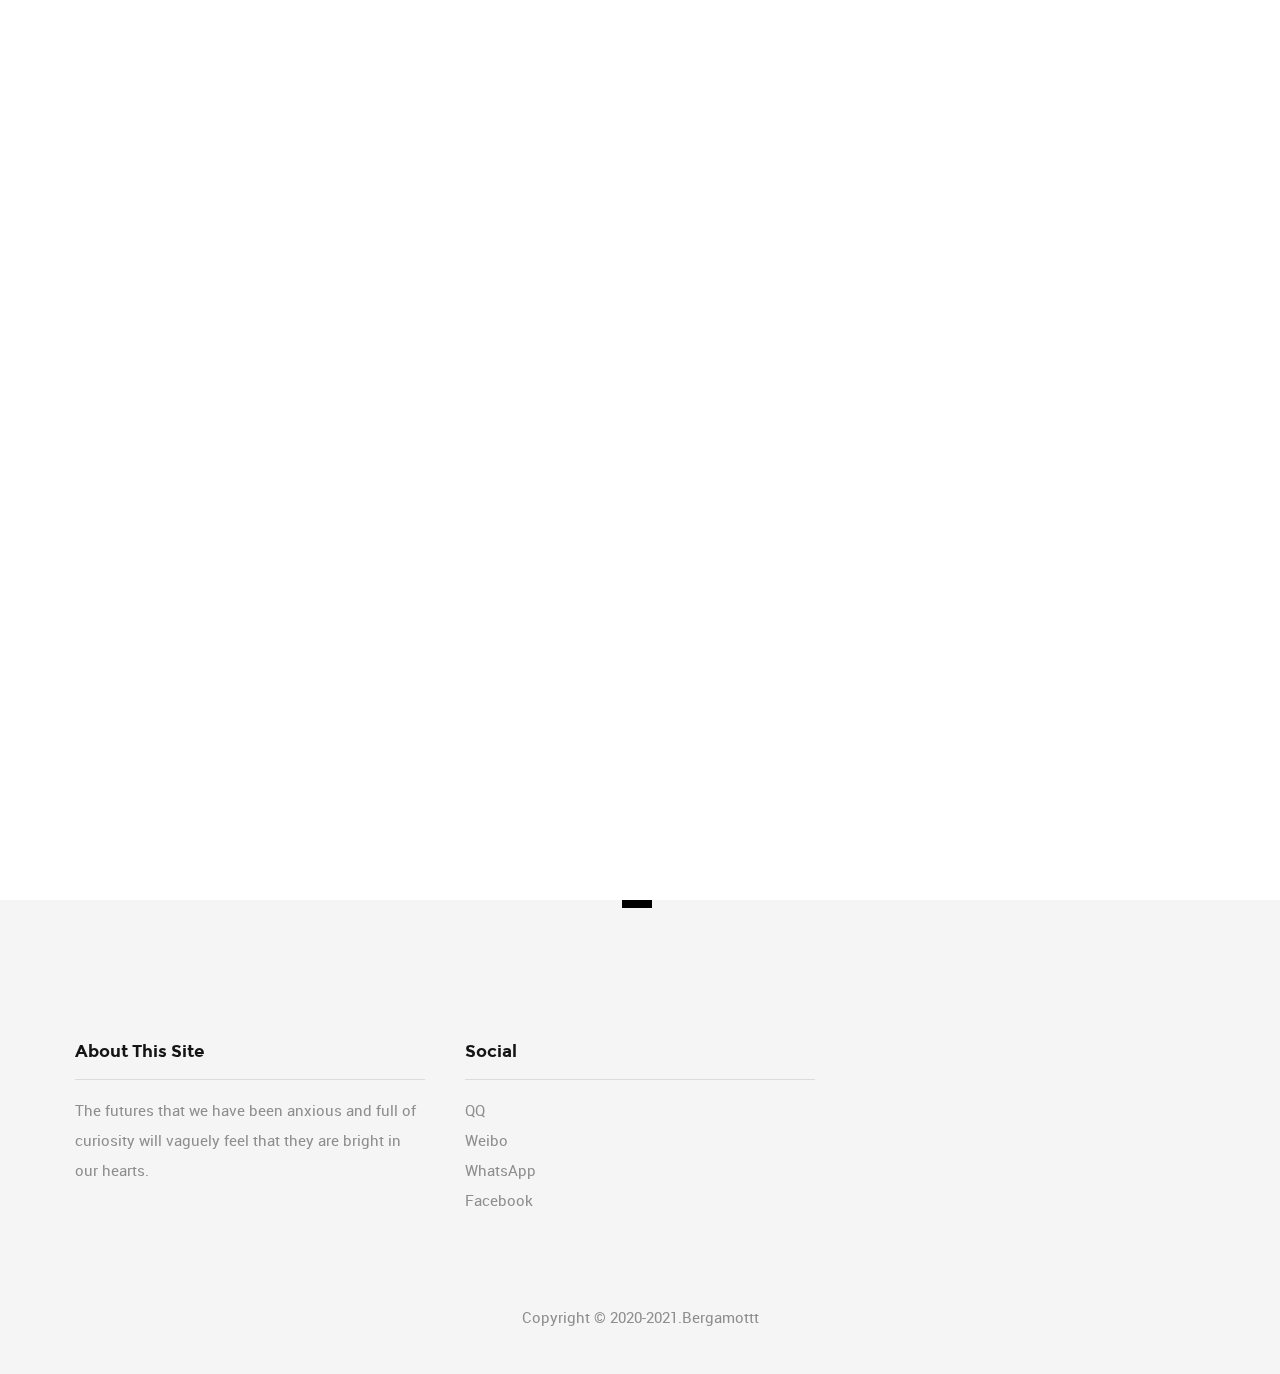
==== index.html @ 0296a01f "123" ====
﻿<!DOCTYPE html>
<!--[if IE 8 ]><html class="no-js oldie ie8" lang="zh"> <![endif]-->
<!--[if IE 9 ]><html class="no-js oldie ie9" lang="zh"> <![endif]-->
<!--[if (gte IE 9)|!(IE)]><!-->
<html class="no-js" lang="zh">
<!--<![endif]-->

<head>

    <!--- basic page needs
    ================================================== -->
    <meta charset="utf-8">
    <title>我们的世界</title>
    <meta name="description" content="">
    <meta name="author" content="">

    <!-- mobile specific metas
    ================================================== -->
    <meta name="viewport" content="width=device-width, initial-scale=1, maximum-scale=1">

    <!-- CSS
    ================================================== -->
    <link rel="stylesheet" href="css/base.css">
    <link rel="stylesheet" href="css/vendor.css">
    <link rel="stylesheet" href="css/main.css">


    <!-- script
    ================================================== -->
    <script src="js/modernizr.js"></script>
    <script src="js/pace.min.js"></script>

    <!-- favicons
     ================================================== -->
    <link rel="shortcut icon" href="favicon.ico" type="image/x-icon">
    <link rel="icon" href="favicon.ico" type="image/x-icon">

</head>

<body id="top">
    <div style="cursor:url('images/mouse.png'),auto;">

        <!-- header
    ================================================== -->
        <header class="short-header">

            <div class="gradient-block"></div>

            <div class="row header-content">

                <div class="logo">
                    <a href="index.html">Author</a>
                </div>

                <nav id="main-nav-wrap">
                    <ul class="main-navigation sf-menu">
                        <li class="current"><a href="index.html" title="">Our Wrold</a></li>
                        <li class="has-children">
                            <a href="#" title="">One</a>
                            <ul class="sub-menu">
                                <li><a href="list.html">To do list</a></li>
                                <li><a href="telepathy.html">Tacit moment</a></li>
                                <li><a href="minefield.html">Minefield</a></li>
                            </ul>
                        </li>
                        <li class="has-children">
                            <a href="#" title="">Two</a>
                            <ul class="sub-menu">
                                <li><a href="about.html">About</a></li>
                            </ul>
                        </li>
                        <li><a>I WILL BE WITH U</a></li>
                    </ul>
                </nav>
                <!-- end main-nav-wrap -->

                <div class="search-wrap">

                    <form role="search" method="get" class="search-form" action="#">
                        <label>
                            <span class="hide-content">Search for:</span>
                            <input type="search" class="search-field" placeholder="我还用不来。。。" value="" name="s"
                                title="Search for:" autocomplete="off">
                        </label>
                        <input type="submit" class="search-submit" value="Search">
                    </form>
                    <a href="#" id="close-search" class="close-btn">Close</a>

                </div>
                <!-- end search wrap -->

                <div class="triggers">
                    <a class="search-trigger" href="#"><i class="fa fa-search"></i></a>
                    <a class="menu-toggle" href="#"><span>Menu</span></a>
                </div>
                <!-- end triggers -->

            </div>

        </header>
        <!-- end header -->
        <!-- masonry
    ================================================== -->
        <section id="bricks">

            <div class="row masonry">

                <!-- brick-wrapper -->
                <div class="bricks-wrapper">

                    <div class="grid-sizer"></div>

                    <div class="brick entry featured-grid animate-this">
                        <div class="entry-content">
                            <div id="featured-post-slider" class="flexslider">
                                <ul class="slides">
                                    <li>
                                        <div class="featured-post-slide">

                                            <div class="post-background" style="background-image:url('images/thumbs/featured/featured-12.jpg');;">
                                            </div>

                                            <div class="overlay"></div>

                                            <div class="post-content">
                                                <ul class="entry-meta">
                                                    <li>January 1, 2020</li>
                                                    <li><a href="#" class="author">Bergamottt</a></li>
                                                </ul>

                                                <h1 class="slide-title"><a title="">皮卡皮卡</a></h1>
                                            </div>

                                        </div>
                                    </li>
                                    <!-- end slide -->
                                </ul>
                                <!-- end slides -->
                            </div>
                            <!-- end featured-post-slider -->
                        </div>
                        <!-- end entry content -->
                    </div>
                    <!-- article
    ================================================== -->
                    <!-- 2021.1.1-->
                    <article class="brick entry format-standard animate-this">
                        <div class="entry-thumb">
                            <a href="000_first_10_pages/DLOG-1.html" class="thumb-link">
                                <img src="images/thumbs/dlog1s.jpg" alt="不可描述">
                            </a>
                        </div>

                        <div class="entry-text">
                            <div class="entry-header">
                                <div class="entry-meta">
                                    <span class="cat-links">
                                        <a>Bergamottt</a>
                                    </span>
                                </div>

                                <h1 class="entry-title">
                                    <a href="000_first_10_pages/DLOG-1.html">新年快乐</a>
                                </h1>
                            </div>
                            <div class="entry-excerpt">
                                得之我幸，失之我命！
                            </div>
                        </div>
                    </article>
                    <!-- end article -->

                </div>
                <!-- end brick-wrapper -->

            </div>
            <!-- end row -->

            <div class="row">

                <nav class="pagination">
                   <!-- <span class="page-numbers prev inactive">Prev</span>-->
                    <span class="page-numbers current">1</span>
                    <!-- <a href="000_thirtd_10_pages/page2-3.html" class="page-numbers">2</a>
                    <a href="000_thirtd_10_pages/page3-3.html" class="page-numbers">3</a>
                    <a href="000_thirtd_10_pages/page4-3.html" class="page-numbers">4</a>
                    <a href="000_thirtd_10_pages/page5-3.html" class="page-numbers">5</a>
                    <a href="000_thirtd_10_pages/page6-3.html" class="page-numbers">6</a>
                    <a href="page4-2.html" class="page-numbers">4</a>
                    <a href="page5-2.html" class="page-numbers">5</a>
                    <a href="page6-2.html" class="page-numbers">6</a>
                    <a href="page7-2.html" class="page-numbers">7</a>
                    <a href="page8-2.html" class="page-numbers">8</a>
                    <a href="page9-2.html" class="page-numbers">9</a>
                    <a href="page10-2.html" class="page-numbers">10</a>
                    <a class="page-numbers next inactive">Next</a>-->




                </nav>

            </div>

        </section>
        <!-- end bricks -->
        <!-- footer
    ================================================== -->
        <footer>

            <div class="footer-main">

                <div class="row">

                    <div class="col-four tab-1-2 mob-full footer-info">

                        <h4>About This Site</h4>

                        <p>
                            The futures that we have been anxious and full of curiosity will vaguely feel that they are bright in our hearts.
                        </p>

                    </div>
                    <!-- end footer-info -->


                    <div class="col-four tab-1-2 mob-full social-links">

                        <h4>Social</h4>

                        <ul>
                            <li><a href="http://wpa.qq.com/msgrd?v=3&uin=531389280&site=qq&menu=yes">QQ</a></li>
                            <li><a href="#">Weibo</a></li>
                            <li><a href="#">WhatsApp</a></li>
                            <li><a href="#">Facebook</a></li>
                        </ul>

                    </div>
                    <!-- end social links -->


                </div>
                <!-- end row -->

            </div>
            <!-- end footer-main -->

            <div class="footer-bottom">
                <div class="row">

                    <div class="col-twelve">
                        <div class="copyright">
                            <span>Copyright &copy; 2020-2021.Bergamottt</span>
                        </div>

                        <div id="go-top">
                            <a class="smoothscroll" title="Back to Top" href="#top"><i
                                    class="icon icon-arrow-up"></i></a>
                        </div>
                    </div>

                </div>
            </div>
            <!-- end footer-bottom -->

        </footer>

        <div id="preloader">
            <div id="loader"></div>
        </div>

        <!-- Java Script
    ================================================== -->
        <script src="js/jquery-2.1.3.min.js"></script>
        <script src="js/plugins.js"></script>
        <script src="js/jquery.appear.js"></script>
        <script src="js/main.js"></script>
        <script src="js/w.js" color="22,22,22" opacity="0.5" zindex="-2" count="80"></script>
    </div>
</body>

</html>
---- css/base.css ----
/* =================================================================== 
 *
 *  Abstract v1.0 Base Stylesheet
 *  09-06-2016
 *  ------------------------------------------------------------------
 *  TOC:
 *  01. reset
 *  02. basic/base setup styles
 *  03. grid
 *  04. block grids
 *  05. MISC
 *
 * =================================================================== */


/* ===================================================================
 *  01. reset - normalize.css v3.0.2 | MIT License | git.io/normalize
 *
 * ------------------------------------------------------------------- */
html {
	font-family: sans-serif;
	-ms-text-size-adjust: 100%;
	-webkit-text-size-adjust: 100%;
}

body {
	margin: 0;
}

article,
aside,
details,
figcaption,
figure,
footer,
header,
hgroup,
main,
menu,
nav,
section,
summary {
	display: block;
}

audio,
canvas,
progress,
video {
	display: inline-block;
	vertical-align: baseline;
}

audio:not([controls]) {
	display: none;
	height: 0;
}

[hidden],
template {
	display: none;
}

a {
	background: transparent;
}

a:active,
a:hover {
	outline: 0;
}

abbr[title] {
	border-bottom: 1px dotted;
}

b,
strong {
	font-weight: bold;
}

dfn {
	font-style: italic;
}

h1 {
	font-size: 2em;
	margin: 0.67em 0;
}

mark {
	background: #ff0;
	color: #000;
}

small {
	font-size: 80%;
}

sub,
sup {
	font-size: 75%;
	line-height: 0;
	position: relative;
	vertical-align: baseline;
}

sup {
	top: -0.5em;
}

sub {
	bottom: -0.25em;
}

img {
	border: 0;
}

svg:not(:root) {
	overflow: hidden;
}

figure {
	margin: 1em 40px;
}

hr {
	-moz-box-sizing: content-box;
	box-sizing: content-box;
	height: 0;
}

pre {
	overflow: auto;
}

code,
kbd,
pre,
samp {
	font-family: monospace, monospace;
	font-size: 1em;
}

button,
input,
optgroup,
select,
textarea {
	color: inherit;
	font: inherit;
	margin: 0;
}

button {
	overflow: visible;
}

button,
select {
	text-transform: none;
}

button,
html input[type="button"],
input[type="reset"],
input[type="submit"] {
	-webkit-appearance: button;
	cursor: pointer;
}

button[disabled],
html input[disabled] {
	cursor: default;
}

button::-moz-focus-inner,
input::-moz-focus-inner {
	border: 0;
	padding: 0;
}

input {
	line-height: normal;
}

input[type="checkbox"],
input[type="radio"] {
	box-sizing: border-box;
	padding: 0;
}

input[type="number"]::-webkit-inner-spin-button,
input[type="number"]::-webkit-outer-spin-button {
	height: auto;
}

input[type="search"] {
	-webkit-appearance: textfield;
	-moz-box-sizing: content-box;
	-webkit-box-sizing: content-box;
	box-sizing: content-box;
}

input[type="search"]::-webkit-search-cancel-button,
input[type="search"]::-webkit-search-decoration {
	-webkit-appearance: none;
}

fieldset {
	border: 1px solid #c0c0c0;
	margin: 0 2px;
	padding: 0.35em 0.625em 0.75em;
}

legend {
	border: 0;
	padding: 0;
}

textarea {
	overflow: auto;
}

optgroup {
	font-weight: bold;
}

table {
	border-collapse: collapse;
	border-spacing: 0;
}

td,
th {
	padding: 0;
}


/* ===================================================================
 *  02. basic/base setup styles - (_basic.scss)
 *
 * ------------------------------------------------------------------- */
html {
	font-size: 62.5%;
	box-sizing: border-box;
}

*,
*::before,
*::after {
	box-sizing: inherit;
}

body {
	font-weight: normal;
	line-height: 1;
	text-rendering: optimizeLegibility;
	word-wrap: break-word;
	-webkit-overflow-scrolling: touch;
	-webkit-text-size-adjust: none;
}

body,
input,
button {
	-moz-osx-font-smoothing: grayscale;
	-webkit-font-smoothing: antialiased;
}

/* ------------------------------------------------------------------- 
 * Media - (_basic.scss)
 * ------------------------------------------------------------------- */
img,
video {
	max-width: 100%;
	height: auto;
}

/* -------------------------------------------------------------------
 * Typography resets - (_basic.scss)
 * ------------------------------------------------------------------- */
div, dl, dt, dd, ul, ol, li, h1, h2, h3, h4, h5, h6, pre, form, p, blockquote, th, td {
	margin: 0;
	padding: 0;
}
h1, h2, h3, h4, h5, h6 {
	-webkit-font-variant-ligatures: common-ligatures;
	-moz-font-variant-ligatures: common-ligatures;
	font-variant-ligatures: common-ligatures;
	text-rendering: optimizeLegibility;
}
em, i {
	font-style: italic;
	line-height: inherit;
}
strong, b {
	font-weight: bold;
	line-height: inherit;
}
small {
	font-size: 60%;
	line-height: inherit;
}
ol, ul {
	list-style: none;
}
li {
	display: block;
}

/* -------------------------------------------------------------------
 * links - (_basic.scss)
 * ------------------------------------------------------------------- */
a {
	text-decoration: none;
	line-height: inherit;
}

a img {
	border: none;
}

/* -------------------------------------------------------------------
 * inputs - (_basic.scss)
 * ------------------------------------------------------------------- */
fieldset {
	margin: 0;
	padding: 0;
}

input[type="email"],
input[type="number"],
input[type="search"],
input[type="text"],
input[type="tel"],
input[type="url"],
input[type="password"],
textarea {
	-webkit-appearance: none;
	-moz-appearance: none;
	-ms-appearance: none;
	-o-appearance: none;
	appearance: none;
}

/* ===================================================================
 *  03. grid - (_grid.scss)
 *
 * ------------------------------------------------------------------- */
.row {
	width: 94%;
	max-width: 1170px;
	margin: 0 auto;
}

.row:before,
.row:after {
	content: "";
	display: table;
}

.row:after {
	clear: both;
}

.row .row {
	width: auto;
	max-width: none;
	margin-left: -20px;
	margin-right: -20px;
}

[class*="col-"],
.bgrid {
	float: left;
}

[class*="col-"] + [class*="col-"].end {
	float: right;
}

[class*="col-"] {
	padding: 0 20px;
}

.col-one {
	width: 8.33333%;
}

.col-two,
.col-1-6 {
	width: 16.66667%;
}

.col-three,
.col-1-4 {
	width: 25%;
}

.col-four,
.col-1-3 {
	width: 33.33333%;
}

.col-five {
	width: 41.66667%;
}

.col-six,
.col-1-2 {
	width: 50%;
}

.col-seven {
	width: 58.33333%;
}

.col-eight,
.col-2-3 {
	width: 66.66667%;
}

.col-nine,
.col-3-4 {
	width: 75%;
}

.col-ten,
.col-5-6 {
	width: 83.33333%;
}

.col-eleven {
	width: 91.66667%;
}

.col-twelve,
.col-full {
	width: 100%;
}

/* ---------------------------------------------------------------
 * small screens - (_grid.scss)
 * --------------------------------------------------------------- */
@media screen and (max-width:1024px) {
	.row .row {
		margin-left: -18px;
		margin-right: -18px;
	}

	[class*="col-"] {
		padding: 0 18px;
	}

}

/* --------------------------------------------------------------- 
 * tablets - (_grid.scss)
 * --------------------------------------------------------------- */
@media screen and (max-width:768px) {
	.row {
		width: auto;
		padding-left: 30px;
		padding-right: 30px;
	}

	.row .row {
		padding-left: 0;
		padding-right: 0;
		margin-left: -15px;
		margin-right: -15px;
	}

	[class*="col-"] {
		padding: 0 15px;
	}

	.tab-1-4 {
		width: 25%;
	}

	.tab-1-3 {
		width: 33.33333%;
	}

	.tab-1-2 {
		width: 50%;
	}

	.tab-2-3 {
		width: 66.66667%;
	}

	.tab-3-4 {
		width: 75%;
	}

	.tab-full {
		width: 100%;
	}

}

/* --------------------------------------------------------------- 
 * large mobile devices - (_grid.scss)
 * --------------------------------------------------------------- */
@media screen and (max-width:600px) {
	.row {
		padding-left: 25px;
		padding-right: 25px;
	}

	.row .row {
		margin-left: -10px;
		margin-right: -10px;
	}

	[class*="col-"] {
		padding: 0 10px;
	}

	.mob-1-4 {
		width: 25%;
	}

	.mob-1-2 {
		width: 50%;
	}

	.mob-3-4 {
		width: 75%;
	}

	.mob-full {
		width: 100%;
	}

}

/* --------------------------------------------------------------- 
 * small mobile devices - (_grid.scss)
 * --------------------------------------------------------------- */
@media screen and (max-width:400px) {
	.row .row {
		padding-left: 0;
		padding-right: 0;
		margin-left: 0;
		margin-right: 0;
	}

	[class*="col-"] {
		width: 100% !important;
		float: none !important;
		clear: both !important;
		margin-left: 0;
		margin-right: 0;
		padding: 0;
	}

	[class*="col-"] + [class*="col-"].end {
		float: none;
	}

}

 
/* ===================================================================
 *  04. block grids - (_grid.scss)
 *
 * ------------------------------------------------------------------- */
[class*="block-"]:before,
[class*="block-"]:after {
	content: "";
	display: table;
}

[class*="block-"]:after {
	clear: both;
}

.block-1-6 .bgrid {
	width: 16.66667%;
}

.block-1-4 .bgrid {
	width: 25%;
}

.block-1-3 .bgrid {
	width: 33.33333%;
}

.block-1-2 .bgrid {
	width: 50%;
}

/**
 * Clearing for block grid columns. Allow columns with 
 * different heights to align properly.
 */
.block-1-6 .bgrid:nth-child(6n+1),
.block-1-4 .bgrid:nth-child(4n+1),
.block-1-3 .bgrid:nth-child(3n+1),
.block-1-2 .bgrid:nth-child(2n+1) {
	clear: both;
}

/* ---------------------------------------------------------------
 * small screens - (_grid.scss)
 * --------------------------------------------------------------- */
@media screen and (max-width:1024px) {
	.block-s-1-6 .bgrid {
		width: 16.66667%;
	}

	.block-s-1-4 .bgrid {
		width: 25%;
	}

	.block-s-1-3 .bgrid {
		width: 33.33333%;
	}

	.block-s-1-2 .bgrid {
		width: 50%;
	}

	.block-s-full .bgrid {
		width: 100%;
		clear: both;
	}

	[class*="block-s-"] .bgrid:nth-child(n) {
		clear: none;
	}

	.block-s-1-6 .bgrid:nth-child(6n+1),
	.block-s-1-4 .bgrid:nth-child(4n+1),
	.block-s-1-3 .bgrid:nth-child(3n+1),
	.block-s-1-2 .bgrid:nth-child(2n+1) {
		clear: both;
	}

}

/* ---------------------------------------------------------------
 * tablets - (_grid.scss)
 * --------------------------------------------------------------- */
@media screen and (max-width:768px) {
	.block-tab-1-6 .bgrid {
		width: 16.66667%;
	}

	.block-tab-1-4 .bgrid {
		width: 25%;
	}

	.block-tab-1-3 .bgrid {
		width: 33.33333%;
	}

	.block-tab-1-2 .bgrid {
		width: 50%;
	}

	.block-tab-full .bgrid {
		width: 100%;
		clear: both;
	}

	[class*="block-tab-"] .bgrid:nth-child(n) {
		clear: none;
	}

	.block-tab-1-6 .bgrid:nth-child(6n+1),
	.block-tab-1-4 .bgrid:nth-child(4n+1),
	.block-tab-1-3 .bgrid:nth-child(3n+1),
	.block-tab-1-2 .bgrid:nth-child(2n+1) {
		clear: both;
	}

}

/* ---------------------------------------------------------------
 * large mobile devices - (_grid.scss)
 * --------------------------------------------------------------- */
@media screen and (max-width:600px) {
	.block-mob-1-6 .bgrid {
		width: 16.66667%;
	}

	.block-mob-1-4 .bgrid {
		width: 25%;
	}

	.block-mob-1-3 .bgrid {
		width: 33.33333%;
	}

	.block-mob-1-2 .bgrid {
		width: 50%;
	}

	.block-mob-full .bgrid {
		width: 100%;
		clear: both;
	}

	[class*="block-mob-"] .bgrid:nth-child(n) {
		clear: none;
	}

	.block-mob-1-6 .bgrid:nth-child(6n+1),
	.block-mob-1-4 .bgrid:nth-child(4n+1),
	.block-mob-1-3 .bgrid:nth-child(3n+1),
	.block-mob-1-2 .bgrid:nth-child(2n+1) {
		clear: both;
	}

}

/* ---------------------------------------------------------------
 * stack on small mobile devices - (_grid.scss)
 * --------------------------------------------------------------- */
@media screen and (max-width:400px) {
	.stack .bgrid {
		width: 100% !important;
		float: none !important;
		clear: both !important;
		margin-left: 0;
		margin-right: 0;
	}

}

 
/* ===================================================================
 *  05. MISC  - (_grid.scss)
 *
 * ------------------------------------------------------------------- */

/**
 * Clearing - (http://nicolasgallagher.com/micro-clearfix-hack/
 */
.group:before,
.group:after {
	content: "";
	display: table;
}

.group:after {
	clear: both;
}

/**
 * Misc Helper Styles 
 */
.hide {
	display: none;
}

.invisible {
	visibility: hidden;
}

.antialiased {
	-webkit-font-smoothing: antialiased;
	-moz-osx-font-smoothing: grayscale;
}

.overflow-hidden {
	overflow: hidden;
}

.hide-content {
	clip: rect(1px, 1px, 1px, 1px);
	position: absolute !important;
	height: 1px;
	width: 1px;
	overflow: hidden;
}

.remove-bottom {
	margin-bottom: 0;
}

.half-bottom {
	margin-bottom: 1.5rem !important;
}

.add-bottom {
	margin-bottom: 3rem !important;
}

.tall-bottom {
	margin-bottom: 4.5rem !important;
}

.no-border {
	border: none;
}

.full-width {
	width: 100%;
}

.text-center {
	text-align: center;
}

.text-left {
	text-align: left;
}

.text-right {
	text-align: right;
}

.pull-left {
	float: left;
}

.pull-right {
	float: right;
}

.align-center {
	margin-left: auto;
	margin-right: auto;
	text-align: center;
}

@media only screen and (max-width:768px) {
	.full-width-on-mobile {
		width: 100%;
	}

}
---- css/vendor.css ----
/* =================================================================== 
 *
 *  Abstract v1.0 Vendor/Third Party CSS
 *  09-06-2016
 *  ------------------------------------------------------------------
 *  TOC:
 *
 * =================================================================== */

/**
 * Animate.css - http://daneden.me/animate
 * Licensed under the MIT license - http://opensource.org/licenses/MIT
 *
 * Copyright (c) 2015 Daniel Eden
 * =================================================================== */
.animated {
  -webkit-animation-duration: 1s;
  animation-duration: 1s;
  -webkit-animation-fill-mode: both;
  animation-fill-mode: both;
}

.animated.infinite {
  -webkit-animation-iteration-count: infinite;
  animation-iteration-count: infinite;
}

.animated.hinge {
  -webkit-animation-duration: 2s;
  animation-duration: 2s;
}

.animated.bounceIn, .animated.bounceOut, .animated.flipOutX, .animated.flipOutY {
  -webkit-animation-duration: .75s;
  animation-duration: .75s;
}

@-webkit-keyframes bounce {
  20%,53%,80%,from,to {
    -webkit-animation-timing-function: cubic-bezier(0.215, 0.61, 0.355, 1);
    animation-timing-function: cubic-bezier(0.215, 0.61, 0.355, 1);
    -webkit-transform: translate3d(0, 0, 0);
    transform: translate3d(0, 0, 0);
  }
  40%,43% {
    -webkit-animation-timing-function: cubic-bezier(0.755, 0.05, 0.855, 0.06);
    animation-timing-function: cubic-bezier(0.755, 0.05, 0.855, 0.06);
    -webkit-transform: translate3d(0, -30px, 0);
    transform: translate3d(0, -30px, 0);
  }
  70% {
    -webkit-animation-timing-function: cubic-bezier(0.755, 0.05, 0.855, 0.06);
    animation-timing-function: cubic-bezier(0.755, 0.05, 0.855, 0.06);
    -webkit-transform: translate3d(0, -15px, 0);
    transform: translate3d(0, -15px, 0);
  }
  90% {
    -webkit-transform: translate3d(0, -4px, 0);
    transform: translate3d(0, -4px, 0);
  }
}
@keyframes bounce {
  20%,53%,80%,from,to {
    -webkit-animation-timing-function: cubic-bezier(0.215, 0.61, 0.355, 1);
    animation-timing-function: cubic-bezier(0.215, 0.61, 0.355, 1);
    -webkit-transform: translate3d(0, 0, 0);
    transform: translate3d(0, 0, 0);
  }
  40%,43% {
    -webkit-animation-timing-function: cubic-bezier(0.755, 0.05, 0.855, 0.06);
    animation-timing-function: cubic-bezier(0.755, 0.05, 0.855, 0.06);
    -webkit-transform: translate3d(0, -30px, 0);
    transform: translate3d(0, -30px, 0);
  }
  70% {
    -webkit-animation-timing-function: cubic-bezier(0.755, 0.05, 0.855, 0.06);
    animation-timing-function: cubic-bezier(0.755, 0.05, 0.855, 0.06);
    -webkit-transform: translate3d(0, -15px, 0);
    transform: translate3d(0, -15px, 0);
  }
  90% {
    -webkit-transform: translate3d(0, -4px, 0);
    transform: translate3d(0, -4px, 0);
  }
}
.bounce {
  -webkit-animation-name: bounce;
  animation-name: bounce;
  -webkit-transform-origin: center bottom;
  transform-origin: center bottom;
}

@-webkit-keyframes flash {
  50%,from,to {
    opacity: 1;
  }
  25%,75% {
    opacity: 0;
  }
}
@keyframes flash {
  50%,from,to {
    opacity: 1;
  }
  25%,75% {
    opacity: 0;
  }
}
.flash {
  -webkit-animation-name: flash;
  animation-name: flash;
}

@-webkit-keyframes pulse {
  from {
    -webkit-transform: scale3d(1, 1, 1);
    transform: scale3d(1, 1, 1);
  }
  50% {
    -webkit-transform: scale3d(1.05, 1.05, 1.05);
    transform: scale3d(1.05, 1.05, 1.05);
  }
  to {
    -webkit-transform: scale3d(1, 1, 1);
    transform: scale3d(1, 1, 1);
  }
}
@keyframes pulse {
  from {
    -webkit-transform: scale3d(1, 1, 1);
    transform: scale3d(1, 1, 1);
  }
  50% {
    -webkit-transform: scale3d(1.05, 1.05, 1.05);
    transform: scale3d(1.05, 1.05, 1.05);
  }
  to {
    -webkit-transform: scale3d(1, 1, 1);
    transform: scale3d(1, 1, 1);
  }
}
.pulse {
  -webkit-animation-name: pulse;
  animation-name: pulse;
}

@-webkit-keyframes rubberBand {
  from {
    -webkit-transform: scale3d(1, 1, 1);
    transform: scale3d(1, 1, 1);
  }
  30% {
    -webkit-transform: scale3d(1.25, 0.75, 1);
    transform: scale3d(1.25, 0.75, 1);
  }
  40% {
    -webkit-transform: scale3d(0.75, 1.25, 1);
    transform: scale3d(0.75, 1.25, 1);
  }
  50% {
    -webkit-transform: scale3d(1.15, 0.85, 1);
    transform: scale3d(1.15, 0.85, 1);
  }
  65% {
    -webkit-transform: scale3d(0.95, 1.05, 1);
    transform: scale3d(0.95, 1.05, 1);
  }
  75% {
    -webkit-transform: scale3d(1.05, 0.95, 1);
    transform: scale3d(1.05, 0.95, 1);
  }
  to {
    -webkit-transform: scale3d(1, 1, 1);
    transform: scale3d(1, 1, 1);
  }
}
@keyframes rubberBand {
  from {
    -webkit-transform: scale3d(1, 1, 1);
    transform: scale3d(1, 1, 1);
  }
  30% {
    -webkit-transform: scale3d(1.25, 0.75, 1);
    transform: scale3d(1.25, 0.75, 1);
  }
  40% {
    -webkit-transform: scale3d(0.75, 1.25, 1);
    transform: scale3d(0.75, 1.25, 1);
  }
  50% {
    -webkit-transform: scale3d(1.15, 0.85, 1);
    transform: scale3d(1.15, 0.85, 1);
  }
  65% {
    -webkit-transform: scale3d(0.95, 1.05, 1);
    transform: scale3d(0.95, 1.05, 1);
  }
  75% {
    -webkit-transform: scale3d(1.05, 0.95, 1);
    transform: scale3d(1.05, 0.95, 1);
  }
  to {
    -webkit-transform: scale3d(1, 1, 1);
    transform: scale3d(1, 1, 1);
  }
}
.rubberBand {
  -webkit-animation-name: rubberBand;
  animation-name: rubberBand;
}

@-webkit-keyframes shake {
  from,to {
    -webkit-transform: translate3d(0, 0, 0);
    transform: translate3d(0, 0, 0);
  }
  10%,30%,50%,70%,90% {
    -webkit-transform: translate3d(-10px, 0, 0);
    transform: translate3d(-10px, 0, 0);
  }
  20%,40%,60%,80% {
    -webkit-transform: translate3d(10px, 0, 0);
    transform: translate3d(10px, 0, 0);
  }
}
@keyframes shake {
  from,to {
    -webkit-transform: translate3d(0, 0, 0);
    transform: translate3d(0, 0, 0);
  }
  10%,30%,50%,70%,90% {
    -webkit-transform: translate3d(-10px, 0, 0);
    transform: translate3d(-10px, 0, 0);
  }
  20%,40%,60%,80% {
    -webkit-transform: translate3d(10px, 0, 0);
    transform: translate3d(10px, 0, 0);
  }
}
.shake {
  -webkit-animation-name: shake;
  animation-name: shake;
}

@-webkit-keyframes swing {
  20% {
    -webkit-transform: rotate3d(0, 0, 1, 15deg);
    transform: rotate3d(0, 0, 1, 15deg);
  }
  40% {
    -webkit-transform: rotate3d(0, 0, 1, -10deg);
    transform: rotate3d(0, 0, 1, -10deg);
  }
  60% {
    -webkit-transform: rotate3d(0, 0, 1, 5deg);
    transform: rotate3d(0, 0, 1, 5deg);
  }
  80% {
    -webkit-transform: rotate3d(0, 0, 1, -5deg);
    transform: rotate3d(0, 0, 1, -5deg);
  }
  to {
    -webkit-transform: rotate3d(0, 0, 1, 0deg);
    transform: rotate3d(0, 0, 1, 0deg);
  }
}
@keyframes swing {
  20% {
    -webkit-transform: rotate3d(0, 0, 1, 15deg);
    transform: rotate3d(0, 0, 1, 15deg);
  }
  40% {
    -webkit-transform: rotate3d(0, 0, 1, -10deg);
    transform: rotate3d(0, 0, 1, -10deg);
  }
  60% {
    -webkit-transform: rotate3d(0, 0, 1, 5deg);
    transform: rotate3d(0, 0, 1, 5deg);
  }
  80% {
    -webkit-transform: rotate3d(0, 0, 1, -5deg);
    transform: rotate3d(0, 0, 1, -5deg);
  }
  to {
    -webkit-transform: rotate3d(0, 0, 1, 0deg);
    transform: rotate3d(0, 0, 1, 0deg);
  }
}
.swing {
  -webkit-transform-origin: top center;
  transform-origin: top center;
  -webkit-animation-name: swing;
  animation-name: swing;
}

@-webkit-keyframes tada {
  from {
    -webkit-transform: scale3d(1, 1, 1);
    transform: scale3d(1, 1, 1);
  }
  10%,20% {
    -webkit-transform: scale3d(0.9, 0.9, 0.9) rotate3d(0, 0, 1, -3deg);
    transform: scale3d(0.9, 0.9, 0.9) rotate3d(0, 0, 1, -3deg);
  }
  30%,50%,70%,90% {
    -webkit-transform: scale3d(1.1, 1.1, 1.1) rotate3d(0, 0, 1, 3deg);
    transform: scale3d(1.1, 1.1, 1.1) rotate3d(0, 0, 1, 3deg);
  }
  40%,60%,80% {
    -webkit-transform: scale3d(1.1, 1.1, 1.1) rotate3d(0, 0, 1, -3deg);
    transform: scale3d(1.1, 1.1, 1.1) rotate3d(0, 0, 1, -3deg);
  }
  to {
    -webkit-transform: scale3d(1, 1, 1);
    transform: scale3d(1, 1, 1);
  }
}
@keyframes tada {
  from {
    -webkit-transform: scale3d(1, 1, 1);
    transform: scale3d(1, 1, 1);
  }
  10%,20% {
    -webkit-transform: scale3d(0.9, 0.9, 0.9) rotate3d(0, 0, 1, -3deg);
    transform: scale3d(0.9, 0.9, 0.9) rotate3d(0, 0, 1, -3deg);
  }
  30%,50%,70%,90% {
    -webkit-transform: scale3d(1.1, 1.1, 1.1) rotate3d(0, 0, 1, 3deg);
    transform: scale3d(1.1, 1.1, 1.1) rotate3d(0, 0, 1, 3deg);
  }
  40%,60%,80% {
    -webkit-transform: scale3d(1.1, 1.1, 1.1) rotate3d(0, 0, 1, -3deg);
    transform: scale3d(1.1, 1.1, 1.1) rotate3d(0, 0, 1, -3deg);
  }
  to {
    -webkit-transform: scale3d(1, 1, 1);
    transform: scale3d(1, 1, 1);
  }
}
.tada {
  -webkit-animation-name: tada;
  animation-name: tada;
}

@-webkit-keyframes wobble {
  from {
    -webkit-transform: none;
    transform: none;
  }
  15% {
    -webkit-transform: translate3d(-25%, 0, 0) rotate3d(0, 0, 1, -5deg);
    transform: translate3d(-25%, 0, 0) rotate3d(0, 0, 1, -5deg);
  }
  30% {
    -webkit-transform: translate3d(20%, 0, 0) rotate3d(0, 0, 1, 3deg);
    transform: translate3d(20%, 0, 0) rotate3d(0, 0, 1, 3deg);
  }
  45% {
    -webkit-transform: translate3d(-15%, 0, 0) rotate3d(0, 0, 1, -3deg);
    transform: translate3d(-15%, 0, 0) rotate3d(0, 0, 1, -3deg);
  }
  60% {
    -webkit-transform: translate3d(10%, 0, 0) rotate3d(0, 0, 1, 2deg);
    transform: translate3d(10%, 0, 0) rotate3d(0, 0, 1, 2deg);
  }
  75% {
    -webkit-transform: translate3d(-5%, 0, 0) rotate3d(0, 0, 1, -1deg);
    transform: translate3d(-5%, 0, 0) rotate3d(0, 0, 1, -1deg);
  }
  to {
    -webkit-transform: none;
    transform: none;
  }
}
@keyframes wobble {
  from {
    -webkit-transform: none;
    transform: none;
  }
  15% {
    -webkit-transform: translate3d(-25%, 0, 0) rotate3d(0, 0, 1, -5deg);
    transform: translate3d(-25%, 0, 0) rotate3d(0, 0, 1, -5deg);
  }
  30% {
    -webkit-transform: translate3d(20%, 0, 0) rotate3d(0, 0, 1, 3deg);
    transform: translate3d(20%, 0, 0) rotate3d(0, 0, 1, 3deg);
  }
  45% {
    -webkit-transform: translate3d(-15%, 0, 0) rotate3d(0, 0, 1, -3deg);
    transform: translate3d(-15%, 0, 0) rotate3d(0, 0, 1, -3deg);
  }
  60% {
    -webkit-transform: translate3d(10%, 0, 0) rotate3d(0, 0, 1, 2deg);
    transform: translate3d(10%, 0, 0) rotate3d(0, 0, 1, 2deg);
  }
  75% {
    -webkit-transform: translate3d(-5%, 0, 0) rotate3d(0, 0, 1, -1deg);
    transform: translate3d(-5%, 0, 0) rotate3d(0, 0, 1, -1deg);
  }
  to {
    -webkit-transform: none;
    transform: none;
  }
}
.wobble {
  -webkit-animation-name: wobble;
  animation-name: wobble;
}

@-webkit-keyframes jello {
  11.1%,from,to {
    -webkit-transform: none;
    transform: none;
  }
  22.2% {
    -webkit-transform: skewX(-12.5deg) skewY(-12.5deg);
    transform: skewX(-12.5deg) skewY(-12.5deg);
  }
  33.3% {
    -webkit-transform: skewX(6.25deg) skewY(6.25deg);
    transform: skewX(6.25deg) skewY(6.25deg);
  }
  44.4% {
    -webkit-transform: skewX(-3.125deg) skewY(-3.125deg);
    transform: skewX(-3.125deg) skewY(-3.125deg);
  }
  55.5% {
    -webkit-transform: skewX(1.5625deg) skewY(1.5625deg);
    transform: skewX(1.5625deg) skewY(1.5625deg);
  }
  66.6% {
    -webkit-transform: skewX(-0.78125deg) skewY(-0.78125deg);
    transform: skewX(-0.78125deg) skewY(-0.78125deg);
  }
  77.7% {
    -webkit-transform: skewX(0.39063deg) skewY(0.39063deg);
    transform: skewX(0.39063deg) skewY(0.39063deg);
  }
  88.8% {
    -webkit-transform: skewX(-0.19531deg) skewY(-0.19531deg);
    transform: skewX(-0.19531deg) skewY(-0.19531deg);
  }
}
@keyframes jello {
  11.1%,from,to {
    -webkit-transform: none;
    transform: none;
  }
  22.2% {
    -webkit-transform: skewX(-12.5deg) skewY(-12.5deg);
    transform: skewX(-12.5deg) skewY(-12.5deg);
  }
  33.3% {
    -webkit-transform: skewX(6.25deg) skewY(6.25deg);
    transform: skewX(6.25deg) skewY(6.25deg);
  }
  44.4% {
    -webkit-transform: skewX(-3.125deg) skewY(-3.125deg);
    transform: skewX(-3.125deg) skewY(-3.125deg);
  }
  55.5% {
    -webkit-transform: skewX(1.5625deg) skewY(1.5625deg);
    transform: skewX(1.5625deg) skewY(1.5625deg);
  }
  66.6% {
    -webkit-transform: skewX(-0.78125deg) skewY(-0.78125deg);
    transform: skewX(-0.78125deg) skewY(-0.78125deg);
  }
  77.7% {
    -webkit-transform: skewX(0.39063deg) skewY(0.39063deg);
    transform: skewX(0.39063deg) skewY(0.39063deg);
  }
  88.8% {
    -webkit-transform: skewX(-0.19531deg) skewY(-0.19531deg);
    transform: skewX(-0.19531deg) skewY(-0.19531deg);
  }
}
.jello {
  -webkit-animation-name: jello;
  animation-name: jello;
  -webkit-transform-origin: center;
  transform-origin: center;
}

@-webkit-keyframes bounceIn {
  20%,40%,60%,80%,from,to {
    -webkit-animation-timing-function: cubic-bezier(0.215, 0.61, 0.355, 1);
    animation-timing-function: cubic-bezier(0.215, 0.61, 0.355, 1);
  }
  0% {
    opacity: 0;
    -webkit-transform: scale3d(0.3, 0.3, 0.3);
    transform: scale3d(0.3, 0.3, 0.3);
  }
  20% {
    -webkit-transform: scale3d(1.1, 1.1, 1.1);
    transform: scale3d(1.1, 1.1, 1.1);
  }
  40% {
    -webkit-transform: scale3d(0.9, 0.9, 0.9);
    transform: scale3d(0.9, 0.9, 0.9);
  }
  60% {
    opacity: 1;
    -webkit-transform: scale3d(1.03, 1.03, 1.03);
    transform: scale3d(1.03, 1.03, 1.03);
  }
  80% {
    -webkit-transform: scale3d(0.97, 0.97, 0.97);
    transform: scale3d(0.97, 0.97, 0.97);
  }
  to {
    opacity: 1;
    -webkit-transform: scale3d(1, 1, 1);
    transform: scale3d(1, 1, 1);
  }
}
@keyframes bounceIn {
  20%,40%,60%,80%,from,to {
    -webkit-animation-timing-function: cubic-bezier(0.215, 0.61, 0.355, 1);
    animation-timing-function: cubic-bezier(0.215, 0.61, 0.355, 1);
  }
  0% {
    opacity: 0;
    -webkit-transform: scale3d(0.3, 0.3, 0.3);
    transform: scale3d(0.3, 0.3, 0.3);
  }
  20% {
    -webkit-transform: scale3d(1.1, 1.1, 1.1);
    transform: scale3d(1.1, 1.1, 1.1);
  }
  40% {
    -webkit-transform: scale3d(0.9, 0.9, 0.9);
    transform: scale3d(0.9, 0.9, 0.9);
  }
  60% {
    opacity: 1;
    -webkit-transform: scale3d(1.03, 1.03, 1.03);
    transform: scale3d(1.03, 1.03, 1.03);
  }
  80% {
    -webkit-transform: scale3d(0.97, 0.97, 0.97);
    transform: scale3d(0.97, 0.97, 0.97);
  }
  to {
    opacity: 1;
    -webkit-transform: scale3d(1, 1, 1);
    transform: scale3d(1, 1, 1);
  }
}
.bounceIn {
  -webkit-animation-name: bounceIn;
  animation-name: bounceIn;
}

@-webkit-keyframes bounceInDown {
  60%,75%,90%,from,to {
    -webkit-animation-timing-function: cubic-bezier(0.215, 0.61, 0.355, 1);
    animation-timing-function: cubic-bezier(0.215, 0.61, 0.355, 1);
  }
  0% {
    opacity: 0;
    -webkit-transform: translate3d(0, -3000px, 0);
    transform: translate3d(0, -3000px, 0);
  }
  60% {
    opacity: 1;
    -webkit-transform: translate3d(0, 25px, 0);
    transform: translate3d(0, 25px, 0);
  }
  75% {
    -webkit-transform: translate3d(0, -10px, 0);
    transform: translate3d(0, -10px, 0);
  }
  90% {
    -webkit-transform: translate3d(0, 5px, 0);
    transform: translate3d(0, 5px, 0);
  }
  to {
    -webkit-transform: none;
    transform: none;
  }
}
@keyframes bounceInDown {
  60%,75%,90%,from,to {
    -webkit-animation-timing-function: cubic-bezier(0.215, 0.61, 0.355, 1);
    animation-timing-function: cubic-bezier(0.215, 0.61, 0.355, 1);
  }
  0% {
    opacity: 0;
    -webkit-transform: translate3d(0, -3000px, 0);
    transform: translate3d(0, -3000px, 0);
  }
  60% {
    opacity: 1;
    -webkit-transform: translate3d(0, 25px, 0);
    transform: translate3d(0, 25px, 0);
  }
  75% {
    -webkit-transform: translate3d(0, -10px, 0);
    transform: translate3d(0, -10px, 0);
  }
  90% {
    -webkit-transform: translate3d(0, 5px, 0);
    transform: translate3d(0, 5px, 0);
  }
  to {
    -webkit-transform: none;
    transform: none;
  }
}
.bounceInDown {
  -webkit-animation-name: bounceInDown;
  animation-name: bounceInDown;
}

@-webkit-keyframes bounceInLeft {
  60%,75%,90%,from,to {
    -webkit-animation-timing-function: cubic-bezier(0.215, 0.61, 0.355, 1);
    animation-timing-function: cubic-bezier(0.215, 0.61, 0.355, 1);
  }
  0% {
    opacity: 0;
    -webkit-transform: translate3d(-3000px, 0, 0);
    transform: translate3d(-3000px, 0, 0);
  }
  60% {
    opacity: 1;
    -webkit-transform: translate3d(25px, 0, 0);
    transform: translate3d(25px, 0, 0);
  }
  75% {
    -webkit-transform: translate3d(-10px, 0, 0);
    transform: translate3d(-10px, 0, 0);
  }
  90% {
    -webkit-transform: translate3d(5px, 0, 0);
    transform: translate3d(5px, 0, 0);
  }
  to {
    -webkit-transform: none;
    transform: none;
  }
}
@keyframes bounceInLeft {
  60%,75%,90%,from,to {
    -webkit-animation-timing-function: cubic-bezier(0.215, 0.61, 0.355, 1);
    animation-timing-function: cubic-bezier(0.215, 0.61, 0.355, 1);
  }
  0% {
    opacity: 0;
    -webkit-transform: translate3d(-3000px, 0, 0);
    transform: translate3d(-3000px, 0, 0);
  }
  60% {
    opacity: 1;
    -webkit-transform: translate3d(25px, 0, 0);
    transform: translate3d(25px, 0, 0);
  }
  75% {
    -webkit-transform: translate3d(-10px, 0, 0);
    transform: translate3d(-10px, 0, 0);
  }
  90% {
    -webkit-transform: translate3d(5px, 0, 0);
    transform: translate3d(5px, 0, 0);
  }
  to {
    -webkit-transform: none;
    transform: none;
  }
}
.bounceInLeft {
  -webkit-animation-name: bounceInLeft;
  animation-name: bounceInLeft;
}

@-webkit-keyframes bounceInRight {
  60%,75%,90%,from,to {
    -webkit-animation-timing-function: cubic-bezier(0.215, 0.61, 0.355, 1);
    animation-timing-function: cubic-bezier(0.215, 0.61, 0.355, 1);
  }
  from {
    opacity: 0;
    -webkit-transform: translate3d(3000px, 0, 0);
    transform: translate3d(3000px, 0, 0);
  }
  60% {
    opacity: 1;
    -webkit-transform: translate3d(-25px, 0, 0);
    transform: translate3d(-25px, 0, 0);
  }
  75% {
    -webkit-transform: translate3d(10px, 0, 0);
    transform: translate3d(10px, 0, 0);
  }
  90% {
    -webkit-transform: translate3d(-5px, 0, 0);
    transform: translate3d(-5px, 0, 0);
  }
  to {
    -webkit-transform: none;
    transform: none;
  }
}
@keyframes bounceInRight {
  60%,75%,90%,from,to {
    -webkit-animation-timing-function: cubic-bezier(0.215, 0.61, 0.355, 1);
    animation-timing-function: cubic-bezier(0.215, 0.61, 0.355, 1);
  }
  from {
    opacity: 0;
    -webkit-transform: translate3d(3000px, 0, 0);
    transform: translate3d(3000px, 0, 0);
  }
  60% {
    opacity: 1;
    -webkit-transform: translate3d(-25px, 0, 0);
    transform: translate3d(-25px, 0, 0);
  }
  75% {
    -webkit-transform: translate3d(10px, 0, 0);
    transform: translate3d(10px, 0, 0);
  }
  90% {
    -webkit-transform: translate3d(-5px, 0, 0);
    transform: translate3d(-5px, 0, 0);
  }
  to {
    -webkit-transform: none;
    transform: none;
  }
}
.bounceInRight {
  -webkit-animation-name: bounceInRight;
  animation-name: bounceInRight;
}

@-webkit-keyframes bounceInUp {
  60%,75%,90%,from,to {
    -webkit-animation-timing-function: cubic-bezier(0.215, 0.61, 0.355, 1);
    animation-timing-function: cubic-bezier(0.215, 0.61, 0.355, 1);
  }
  from {
    opacity: 0;
    -webkit-transform: translate3d(0, 3000px, 0);
    transform: translate3d(0, 3000px, 0);
  }
  60% {
    opacity: 1;
    -webkit-transform: translate3d(0, -20px, 0);
    transform: translate3d(0, -20px, 0);
  }
  75% {
    -webkit-transform: translate3d(0, 10px, 0);
    transform: translate3d(0, 10px, 0);
  }
  90% {
    -webkit-transform: translate3d(0, -5px, 0);
    transform: translate3d(0, -5px, 0);
  }
  to {
    -webkit-transform: translate3d(0, 0, 0);
    transform: translate3d(0, 0, 0);
  }
}
@keyframes bounceInUp {
  60%,75%,90%,from,to {
    -webkit-animation-timing-function: cubic-bezier(0.215, 0.61, 0.355, 1);
    animation-timing-function: cubic-bezier(0.215, 0.61, 0.355, 1);
  }
  from {
    opacity: 0;
    -webkit-transform: translate3d(0, 3000px, 0);
    transform: translate3d(0, 3000px, 0);
  }
  60% {
    opacity: 1;
    -webkit-transform: translate3d(0, -20px, 0);
    transform: translate3d(0, -20px, 0);
  }
  75% {
    -webkit-transform: translate3d(0, 10px, 0);
    transform: translate3d(0, 10px, 0);
  }
  90% {
    -webkit-transform: translate3d(0, -5px, 0);
    transform: translate3d(0, -5px, 0);
  }
  to {
    -webkit-transform: translate3d(0, 0, 0);
    transform: translate3d(0, 0, 0);
  }
}
.bounceInUp {
  -webkit-animation-name: bounceInUp;
  animation-name: bounceInUp;
}

@-webkit-keyframes bounceOut {
  20% {
    -webkit-transform: scale3d(0.9, 0.9, 0.9);
    transform: scale3d(0.9, 0.9, 0.9);
  }
  50%,55% {
    opacity: 1;
    -webkit-transform: scale3d(1.1, 1.1, 1.1);
    transform: scale3d(1.1, 1.1, 1.1);
  }
  to {
    opacity: 0;
    -webkit-transform: scale3d(0.3, 0.3, 0.3);
    transform: scale3d(0.3, 0.3, 0.3);
  }
}
@keyframes bounceOut {
  20% {
    -webkit-transform: scale3d(0.9, 0.9, 0.9);
    transform: scale3d(0.9, 0.9, 0.9);
  }
  50%,55% {
    opacity: 1;
    -webkit-transform: scale3d(1.1, 1.1, 1.1);
    transform: scale3d(1.1, 1.1, 1.1);
  }
  to {
    opacity: 0;
    -webkit-transform: scale3d(0.3, 0.3, 0.3);
    transform: scale3d(0.3, 0.3, 0.3);
  }
}
.bounceOut {
  -webkit-animation-name: bounceOut;
  animation-name: bounceOut;
}

@-webkit-keyframes bounceOutDown {
  20% {
    -webkit-transform: translate3d(0, 10px, 0);
    transform: translate3d(0, 10px, 0);
  }
  40%,45% {
    opacity: 1;
    -webkit-transform: translate3d(0, -20px, 0);
    transform: translate3d(0, -20px, 0);
  }
  to {
    opacity: 0;
    -webkit-transform: translate3d(0, 2000px, 0);
    transform: translate3d(0, 2000px, 0);
  }
}
@keyframes bounceOutDown {
  20% {
    -webkit-transform: translate3d(0, 10px, 0);
    transform: translate3d(0, 10px, 0);
  }
  40%,45% {
    opacity: 1;
    -webkit-transform: translate3d(0, -20px, 0);
    transform: translate3d(0, -20px, 0);
  }
  to {
    opacity: 0;
    -webkit-transform: translate3d(0, 2000px, 0);
    transform: translate3d(0, 2000px, 0);
  }
}
.bounceOutDown {
  -webkit-animation-name: bounceOutDown;
  animation-name: bounceOutDown;
}

@-webkit-keyframes bounceOutLeft {
  20% {
    opacity: 1;
    -webkit-transform: translate3d(20px, 0, 0);
    transform: translate3d(20px, 0, 0);
  }
  to {
    opacity: 0;
    -webkit-transform: translate3d(-2000px, 0, 0);
    transform: translate3d(-2000px, 0, 0);
  }
}
@keyframes bounceOutLeft {
  20% {
    opacity: 1;
    -webkit-transform: translate3d(20px, 0, 0);
    transform: translate3d(20px, 0, 0);
  }
  to {
    opacity: 0;
    -webkit-transform: translate3d(-2000px, 0, 0);
    transform: translate3d(-2000px, 0, 0);
  }
}
.bounceOutLeft {
  -webkit-animation-name: bounceOutLeft;
  animation-name: bounceOutLeft;
}

@-webkit-keyframes bounceOutRight {
  20% {
    opacity: 1;
    -webkit-transform: translate3d(-20px, 0, 0);
    transform: translate3d(-20px, 0, 0);
  }
  to {
    opacity: 0;
    -webkit-transform: translate3d(2000px, 0, 0);
    transform: translate3d(2000px, 0, 0);
  }
}
@keyframes bounceOutRight {
  20% {
    opacity: 1;
    -webkit-transform: translate3d(-20px, 0, 0);
    transform: translate3d(-20px, 0, 0);
  }
  to {
    opacity: 0;
    -webkit-transform: translate3d(2000px, 0, 0);
    transform: translate3d(2000px, 0, 0);
  }
}
.bounceOutRight {
  -webkit-animation-name: bounceOutRight;
  animation-name: bounceOutRight;
}

@-webkit-keyframes bounceOutUp {
  20% {
    -webkit-transform: translate3d(0, -10px, 0);
    transform: translate3d(0, -10px, 0);
  }
  40%,45% {
    opacity: 1;
    -webkit-transform: translate3d(0, 20px, 0);
    transform: translate3d(0, 20px, 0);
  }
  to {
    opacity: 0;
    -webkit-transform: translate3d(0, -2000px, 0);
    transform: translate3d(0, -2000px, 0);
  }
}
@keyframes bounceOutUp {
  20% {
    -webkit-transform: translate3d(0, -10px, 0);
    transform: translate3d(0, -10px, 0);
  }
  40%,45% {
    opacity: 1;
    -webkit-transform: translate3d(0, 20px, 0);
    transform: translate3d(0, 20px, 0);
  }
  to {
    opacity: 0;
    -webkit-transform: translate3d(0, -2000px, 0);
    transform: translate3d(0, -2000px, 0);
  }
}
.bounceOutUp {
  -webkit-animation-name: bounceOutUp;
  animation-name: bounceOutUp;
}

@-webkit-keyframes fadeIn {
  from {
    opacity: 0;
  }
  to {
    opacity: 1;
  }
}
@keyframes fadeIn {
  from {
    opacity: 0;
  }
  to {
    opacity: 1;
  }
}
.fadeIn {
  -webkit-animation-name: fadeIn;
  animation-name: fadeIn;
}

@-webkit-keyframes fadeInDown {
  from {
    opacity: 0;
    -webkit-transform: translate3d(0, -100%, 0);
    transform: translate3d(0, -100%, 0);
  }
  to {
    opacity: 1;
    -webkit-transform: none;
    transform: none;
  }
}
@keyframes fadeInDown {
  from {
    opacity: 0;
    -webkit-transform: translate3d(0, -100%, 0);
    transform: translate3d(0, -100%, 0);
  }
  to {
    opacity: 1;
    -webkit-transform: none;
    transform: none;
  }
}
.fadeInDown {
  -webkit-animation-name: fadeInDown;
  animation-name: fadeInDown;
}

@-webkit-keyframes fadeInDownBig {
  from {
    opacity: 0;
    -webkit-transform: translate3d(0, -2000px, 0);
    transform: translate3d(0, -2000px, 0);
  }
  to {
    opacity: 1;
    -webkit-transform: none;
    transform: none;
  }
}
@keyframes fadeInDownBig {
  from {
    opacity: 0;
    -webkit-transform: translate3d(0, -2000px, 0);
    transform: translate3d(0, -2000px, 0);
  }
  to {
    opacity: 1;
    -webkit-transform: none;
    transform: none;
  }
}
.fadeInDownBig {
  -webkit-animation-name: fadeInDownBig;
  animation-name: fadeInDownBig;
}

@-webkit-keyframes fadeInLeft {
  from {
    opacity: 0;
    -webkit-transform: translate3d(-100%, 0, 0);
    transform: translate3d(-100%, 0, 0);
  }
  to {
    opacity: 1;
    -webkit-transform: none;
    transform: none;
  }
}
@keyframes fadeInLeft {
  from {
    opacity: 0;
    -webkit-transform: translate3d(-100%, 0, 0);
    transform: translate3d(-100%, 0, 0);
  }
  to {
    opacity: 1;
    -webkit-transform: none;
    transform: none;
  }
}
.fadeInLeft {
  -webkit-animation-name: fadeInLeft;
  animation-name: fadeInLeft;
}

@-webkit-keyframes fadeInLeftBig {
  from {
    opacity: 0;
    -webkit-transform: translate3d(-2000px, 0, 0);
    transform: translate3d(-2000px, 0, 0);
  }
  to {
    opacity: 1;
    -webkit-transform: none;
    transform: none;
  }
}
@keyframes fadeInLeftBig {
  from {
    opacity: 0;
    -webkit-transform: translate3d(-2000px, 0, 0);
    transform: translate3d(-2000px, 0, 0);
  }
  to {
    opacity: 1;
    -webkit-transform: none;
    transform: none;
  }
}
.fadeInLeftBig {
  -webkit-animation-name: fadeInLeftBig;
  animation-name: fadeInLeftBig;
}

@-webkit-keyframes fadeInRight {
  from {
    opacity: 0;
    -webkit-transform: translate3d(100%, 0, 0);
    transform: translate3d(100%, 0, 0);
  }
  to {
    opacity: 1;
    -webkit-transform: none;
    transform: none;
  }
}
@keyframes fadeInRight {
  from {
    opacity: 0;
    -webkit-transform: translate3d(100%, 0, 0);
    transform: translate3d(100%, 0, 0);
  }
  to {
    opacity: 1;
    -webkit-transform: none;
    transform: none;
  }
}
.fadeInRight {
  -webkit-animation-name: fadeInRight;
  animation-name: fadeInRight;
}

@-webkit-keyframes fadeInRightBig {
  from {
    opacity: 0;
    -webkit-transform: translate3d(2000px, 0, 0);
    transform: translate3d(2000px, 0, 0);
  }
  to {
    opacity: 1;
    -webkit-transform: none;
    transform: none;
  }
}
@keyframes fadeInRightBig {
  from {
    opacity: 0;
    -webkit-transform: translate3d(2000px, 0, 0);
    transform: translate3d(2000px, 0, 0);
  }
  to {
    opacity: 1;
    -webkit-transform: none;
    transform: none;
  }
}
.fadeInRightBig {
  -webkit-animation-name: fadeInRightBig;
  animation-name: fadeInRightBig;
}

@-webkit-keyframes fadeInUp {
  from {
    opacity: 0;
    -webkit-transform: translate3d(0, 100%, 0);
    transform: translate3d(0, 100%, 0);
  }
  to {
    opacity: 1;
    -webkit-transform: none;
    transform: none;
  }
}
@keyframes fadeInUp {
  from {
    opacity: 0;
    -webkit-transform: translate3d(0, 100%, 0);
    transform: translate3d(0, 100%, 0);
  }
  to {
    opacity: 1;
    -webkit-transform: none;
    transform: none;
  }
}
.fadeInUp {
  -webkit-animation-name: fadeInUp;
  animation-name: fadeInUp;
}

@-webkit-keyframes fadeInUpBig {
  from {
    opacity: 0;
    -webkit-transform: translate3d(0, 2000px, 0);
    transform: translate3d(0, 2000px, 0);
  }
  to {
    opacity: 1;
    -webkit-transform: none;
    transform: none;
  }
}
@keyframes fadeInUpBig {
  from {
    opacity: 0;
    -webkit-transform: translate3d(0, 2000px, 0);
    transform: translate3d(0, 2000px, 0);
  }
  to {
    opacity: 1;
    -webkit-transform: none;
    transform: none;
  }
}
.fadeInUpBig {
  -webkit-animation-name: fadeInUpBig;
  animation-name: fadeInUpBig;
}

@-webkit-keyframes fadeOut {
  from {
    opacity: 1;
  }
  to {
    opacity: 0;
  }
}
@keyframes fadeOut {
  from {
    opacity: 1;
  }
  to {
    opacity: 0;
  }
}
.fadeOut {
  -webkit-animation-name: fadeOut;
  animation-name: fadeOut;
}

@-webkit-keyframes fadeOutDown {
  from {
    opacity: 1;
  }
  to {
    opacity: 0;
    -webkit-transform: translate3d(0, 100%, 0);
    transform: translate3d(0, 100%, 0);
  }
}
@keyframes fadeOutDown {
  from {
    opacity: 1;
  }
  to {
    opacity: 0;
    -webkit-transform: translate3d(0, 100%, 0);
    transform: translate3d(0, 100%, 0);
  }
}
.fadeOutDown {
  -webkit-animation-name: fadeOutDown;
  animation-name: fadeOutDown;
}

@-webkit-keyframes fadeOutDownBig {
  from {
    opacity: 1;
  }
  to {
    opacity: 0;
    -webkit-transform: translate3d(0, 2000px, 0);
    transform: translate3d(0, 2000px, 0);
  }
}
@keyframes fadeOutDownBig {
  from {
    opacity: 1;
  }
  to {
    opacity: 0;
    -webkit-transform: translate3d(0, 2000px, 0);
    transform: translate3d(0, 2000px, 0);
  }
}
.fadeOutDownBig {
  -webkit-animation-name: fadeOutDownBig;
  animation-name: fadeOutDownBig;
}

@-webkit-keyframes fadeOutLeft {
  from {
    opacity: 1;
  }
  to {
    opacity: 0;
    -webkit-transform: translate3d(-100%, 0, 0);
    transform: translate3d(-100%, 0, 0);
  }
}
@keyframes fadeOutLeft {
  from {
    opacity: 1;
  }
  to {
    opacity: 0;
    -webkit-transform: translate3d(-100%, 0, 0);
    transform: translate3d(-100%, 0, 0);
  }
}
.fadeOutLeft {
  -webkit-animation-name: fadeOutLeft;
  animation-name: fadeOutLeft;
}

@-webkit-keyframes fadeOutLeftBig {
  from {
    opacity: 1;
  }
  to {
    opacity: 0;
    -webkit-transform: translate3d(-2000px, 0, 0);
    transform: translate3d(-2000px, 0, 0);
  }
}
@keyframes fadeOutLeftBig {
  from {
    opacity: 1;
  }
  to {
    opacity: 0;
    -webkit-transform: translate3d(-2000px, 0, 0);
    transform: translate3d(-2000px, 0, 0);
  }
}
.fadeOutLeftBig {
  -webkit-animation-name: fadeOutLeftBig;
  animation-name: fadeOutLeftBig;
}

@-webkit-keyframes fadeOutRight {
  from {
    opacity: 1;
  }
  to {
    opacity: 0;
    -webkit-transform: translate3d(100%, 0, 0);
    transform: translate3d(100%, 0, 0);
  }
}
@keyframes fadeOutRight {
  from {
    opacity: 1;
  }
  to {
    opacity: 0;
    -webkit-transform: translate3d(100%, 0, 0);
    transform: translate3d(100%, 0, 0);
  }
}
.fadeOutRight {
  -webkit-animation-name: fadeOutRight;
  animation-name: fadeOutRight;
}

@-webkit-keyframes fadeOutRightBig {
  from {
    opacity: 1;
  }
  to {
    opacity: 0;
    -webkit-transform: translate3d(2000px, 0, 0);
    transform: translate3d(2000px, 0, 0);
  }
}
@keyframes fadeOutRightBig {
  from {
    opacity: 1;
  }
  to {
    opacity: 0;
    -webkit-transform: translate3d(2000px, 0, 0);
    transform: translate3d(2000px, 0, 0);
  }
}
.fadeOutRightBig {
  -webkit-animation-name: fadeOutRightBig;
  animation-name: fadeOutRightBig;
}

@-webkit-keyframes fadeOutUp {
  from {
    opacity: 1;
  }
  to {
    opacity: 0;
    -webkit-transform: translate3d(0, -100%, 0);
    transform: translate3d(0, -100%, 0);
  }
}
@keyframes fadeOutUp {
  from {
    opacity: 1;
  }
  to {
    opacity: 0;
    -webkit-transform: translate3d(0, -100%, 0);
    transform: translate3d(0, -100%, 0);
  }
}
.fadeOutUp {
  -webkit-animation-name: fadeOutUp;
  animation-name: fadeOutUp;
}

@-webkit-keyframes fadeOutUpBig {
  from {
    opacity: 1;
  }
  to {
    opacity: 0;
    -webkit-transform: translate3d(0, -2000px, 0);
    transform: translate3d(0, -2000px, 0);
  }
}
@keyframes fadeOutUpBig {
  from {
    opacity: 1;
  }
  to {
    opacity: 0;
    -webkit-transform: translate3d(0, -2000px, 0);
    transform: translate3d(0, -2000px, 0);
  }
}
.fadeOutUpBig {
  -webkit-animation-name: fadeOutUpBig;
  animation-name: fadeOutUpBig;
}

@-webkit-keyframes flip {
  from {
    -webkit-transform: perspective(400px) rotate3d(0, 1, 0, -360deg);
    transform: perspective(400px) rotate3d(0, 1, 0, -360deg);
    -webkit-animation-timing-function: ease-out;
    animation-timing-function: ease-out;
  }
  40% {
    -webkit-transform: perspective(400px) translate3d(0, 0, 150px) rotate3d(0, 1, 0, -190deg);
    transform: perspective(400px) translate3d(0, 0, 150px) rotate3d(0, 1, 0, -190deg);
    -webkit-animation-timing-function: ease-out;
    animation-timing-function: ease-out;
  }
  50% {
    -webkit-transform: perspective(400px) translate3d(0, 0, 150px) rotate3d(0, 1, 0, -170deg);
    transform: perspective(400px) translate3d(0, 0, 150px) rotate3d(0, 1, 0, -170deg);
    -webkit-animation-timing-function: ease-in;
    animation-timing-function: ease-in;
  }
  80% {
    -webkit-transform: perspective(400px) scale3d(0.95, 0.95, 0.95);
    transform: perspective(400px) scale3d(0.95, 0.95, 0.95);
    -webkit-animation-timing-function: ease-in;
    animation-timing-function: ease-in;
  }
  to {
    -webkit-transform: perspective(400px);
    transform: perspective(400px);
    -webkit-animation-timing-function: ease-in;
    animation-timing-function: ease-in;
  }
}
@keyframes flip {
  from {
    -webkit-transform: perspective(400px) rotate3d(0, 1, 0, -360deg);
    transform: perspective(400px) rotate3d(0, 1, 0, -360deg);
    -webkit-animation-timing-function: ease-out;
    animation-timing-function: ease-out;
  }
  40% {
    -webkit-transform: perspective(400px) translate3d(0, 0, 150px) rotate3d(0, 1, 0, -190deg);
    transform: perspective(400px) translate3d(0, 0, 150px) rotate3d(0, 1, 0, -190deg);
    -webkit-animation-timing-function: ease-out;
    animation-timing-function: ease-out;
  }
  50% {
    -webkit-transform: perspective(400px) translate3d(0, 0, 150px) rotate3d(0, 1, 0, -170deg);
    transform: perspective(400px) translate3d(0, 0, 150px) rotate3d(0, 1, 0, -170deg);
    -webkit-animation-timing-function: ease-in;
    animation-timing-function: ease-in;
  }
  80% {
    -webkit-transform: perspective(400px) scale3d(0.95, 0.95, 0.95);
    transform: perspective(400px) scale3d(0.95, 0.95, 0.95);
    -webkit-animation-timing-function: ease-in;
    animation-timing-function: ease-in;
  }
  to {
    -webkit-transform: perspective(400px);
    transform: perspective(400px);
    -webkit-animation-timing-function: ease-in;
    animation-timing-function: ease-in;
  }
}
.animated.flip {
  -webkit-backface-visibility: visible;
  backface-visibility: visible;
  -webkit-animation-name: flip;
  animation-name: flip;
}

@-webkit-keyframes flipInX {
  from {
    -webkit-transform: perspective(400px) rotate3d(1, 0, 0, 90deg);
    transform: perspective(400px) rotate3d(1, 0, 0, 90deg);
    -webkit-animation-timing-function: ease-in;
    animation-timing-function: ease-in;
    opacity: 0;
  }
  40% {
    -webkit-transform: perspective(400px) rotate3d(1, 0, 0, -20deg);
    transform: perspective(400px) rotate3d(1, 0, 0, -20deg);
    -webkit-animation-timing-function: ease-in;
    animation-timing-function: ease-in;
  }
  60% {
    -webkit-transform: perspective(400px) rotate3d(1, 0, 0, 10deg);
    transform: perspective(400px) rotate3d(1, 0, 0, 10deg);
    opacity: 1;
  }
  80% {
    -webkit-transform: perspective(400px) rotate3d(1, 0, 0, -5deg);
    transform: perspective(400px) rotate3d(1, 0, 0, -5deg);
  }
  to {
    -webkit-transform: perspective(400px);
    transform: perspective(400px);
  }
}
@keyframes flipInX {
  from {
    -webkit-transform: perspective(400px) rotate3d(1, 0, 0, 90deg);
    transform: perspective(400px) rotate3d(1, 0, 0, 90deg);
    -webkit-animation-timing-function: ease-in;
    animation-timing-function: ease-in;
    opacity: 0;
  }
  40% {
    -webkit-transform: perspective(400px) rotate3d(1, 0, 0, -20deg);
    transform: perspective(400px) rotate3d(1, 0, 0, -20deg);
    -webkit-animation-timing-function: ease-in;
    animation-timing-function: ease-in;
  }
  60% {
    -webkit-transform: perspective(400px) rotate3d(1, 0, 0, 10deg);
    transform: perspective(400px) rotate3d(1, 0, 0, 10deg);
    opacity: 1;
  }
  80% {
    -webkit-transform: perspective(400px) rotate3d(1, 0, 0, -5deg);
    transform: perspective(400px) rotate3d(1, 0, 0, -5deg);
  }
  to {
    -webkit-transform: perspective(400px);
    transform: perspective(400px);
  }
}
.flipInX {
  -webkit-backface-visibility: visible !important;
  backface-visibility: visible !important;
  -webkit-animation-name: flipInX;
  animation-name: flipInX;
}

@-webkit-keyframes flipInY {
  from {
    -webkit-transform: perspective(400px) rotate3d(0, 1, 0, 90deg);
    transform: perspective(400px) rotate3d(0, 1, 0, 90deg);
    -webkit-animation-timing-function: ease-in;
    animation-timing-function: ease-in;
    opacity: 0;
  }
  40% {
    -webkit-transform: perspective(400px) rotate3d(0, 1, 0, -20deg);
    transform: perspective(400px) rotate3d(0, 1, 0, -20deg);
    -webkit-animation-timing-function: ease-in;
    animation-timing-function: ease-in;
  }
  60% {
    -webkit-transform: perspective(400px) rotate3d(0, 1, 0, 10deg);
    transform: perspective(400px) rotate3d(0, 1, 0, 10deg);
    opacity: 1;
  }
  80% {
    -webkit-transform: perspective(400px) rotate3d(0, 1, 0, -5deg);
    transform: perspective(400px) rotate3d(0, 1, 0, -5deg);
  }
  to {
    -webkit-transform: perspective(400px);
    transform: perspective(400px);
  }
}
@keyframes flipInY {
  from {
    -webkit-transform: perspective(400px) rotate3d(0, 1, 0, 90deg);
    transform: perspective(400px) rotate3d(0, 1, 0, 90deg);
    -webkit-animation-timing-function: ease-in;
    animation-timing-function: ease-in;
    opacity: 0;
  }
  40% {
    -webkit-transform: perspective(400px) rotate3d(0, 1, 0, -20deg);
    transform: perspective(400px) rotate3d(0, 1, 0, -20deg);
    -webkit-animation-timing-function: ease-in;
    animation-timing-function: ease-in;
  }
  60% {
    -webkit-transform: perspective(400px) rotate3d(0, 1, 0, 10deg);
    transform: perspective(400px) rotate3d(0, 1, 0, 10deg);
    opacity: 1;
  }
  80% {
    -webkit-transform: perspective(400px) rotate3d(0, 1, 0, -5deg);
    transform: perspective(400px) rotate3d(0, 1, 0, -5deg);
  }
  to {
    -webkit-transform: perspective(400px);
    transform: perspective(400px);
  }
}
.flipInY {
  -webkit-backface-visibility: visible !important;
  backface-visibility: visible !important;
  -webkit-animation-name: flipInY;
  animation-name: flipInY;
}

@-webkit-keyframes flipOutX {
  from {
    -webkit-transform: perspective(400px);
    transform: perspective(400px);
  }
  30% {
    -webkit-transform: perspective(400px) rotate3d(1, 0, 0, -20deg);
    transform: perspective(400px) rotate3d(1, 0, 0, -20deg);
    opacity: 1;
  }
  to {
    -webkit-transform: perspective(400px) rotate3d(1, 0, 0, 90deg);
    transform: perspective(400px) rotate3d(1, 0, 0, 90deg);
    opacity: 0;
  }
}
@keyframes flipOutX {
  from {
    -webkit-transform: perspective(400px);
    transform: perspective(400px);
  }
  30% {
    -webkit-transform: perspective(400px) rotate3d(1, 0, 0, -20deg);
    transform: perspective(400px) rotate3d(1, 0, 0, -20deg);
    opacity: 1;
  }
  to {
    -webkit-transform: perspective(400px) rotate3d(1, 0, 0, 90deg);
    transform: perspective(400px) rotate3d(1, 0, 0, 90deg);
    opacity: 0;
  }
}
.flipOutX {
  -webkit-animation-name: flipOutX;
  animation-name: flipOutX;
  -webkit-backface-visibility: visible !important;
  backface-visibility: visible !important;
}

@-webkit-keyframes flipOutY {
  from {
    -webkit-transform: perspective(400px);
    transform: perspective(400px);
  }
  30% {
    -webkit-transform: perspective(400px) rotate3d(0, 1, 0, -15deg);
    transform: perspective(400px) rotate3d(0, 1, 0, -15deg);
    opacity: 1;
  }
  to {
    -webkit-transform: perspective(400px) rotate3d(0, 1, 0, 90deg);
    transform: perspective(400px) rotate3d(0, 1, 0, 90deg);
    opacity: 0;
  }
}
@keyframes flipOutY {
  from {
    -webkit-transform: perspective(400px);
    transform: perspective(400px);
  }
  30% {
    -webkit-transform: perspective(400px) rotate3d(0, 1, 0, -15deg);
    transform: perspective(400px) rotate3d(0, 1, 0, -15deg);
    opacity: 1;
  }
  to {
    -webkit-transform: perspective(400px) rotate3d(0, 1, 0, 90deg);
    transform: perspective(400px) rotate3d(0, 1, 0, 90deg);
    opacity: 0;
  }
}
.flipOutY {
  -webkit-backface-visibility: visible !important;
  backface-visibility: visible !important;
  -webkit-animation-name: flipOutY;
  animation-name: flipOutY;
}

@-webkit-keyframes lightSpeedIn {
  from {
    -webkit-transform: translate3d(100%, 0, 0) skewX(-30deg);
    transform: translate3d(100%, 0, 0) skewX(-30deg);
    opacity: 0;
  }
  60% {
    -webkit-transform: skewX(20deg);
    transform: skewX(20deg);
    opacity: 1;
  }
  80% {
    -webkit-transform: skewX(-5deg);
    transform: skewX(-5deg);
    opacity: 1;
  }
  to {
    -webkit-transform: none;
    transform: none;
    opacity: 1;
  }
}
@keyframes lightSpeedIn {
  from {
    -webkit-transform: translate3d(100%, 0, 0) skewX(-30deg);
    transform: translate3d(100%, 0, 0) skewX(-30deg);
    opacity: 0;
  }
  60% {
    -webkit-transform: skewX(20deg);
    transform: skewX(20deg);
    opacity: 1;
  }
  80% {
    -webkit-transform: skewX(-5deg);
    transform: skewX(-5deg);
    opacity: 1;
  }
  to {
    -webkit-transform: none;
    transform: none;
    opacity: 1;
  }
}
.lightSpeedIn {
  -webkit-animation-name: lightSpeedIn;
  animation-name: lightSpeedIn;
  -webkit-animation-timing-function: ease-out;
  animation-timing-function: ease-out;
}

@-webkit-keyframes lightSpeedOut {
  from {
    opacity: 1;
  }
  to {
    -webkit-transform: translate3d(100%, 0, 0) skewX(30deg);
    transform: translate3d(100%, 0, 0) skewX(30deg);
    opacity: 0;
  }
}
@keyframes lightSpeedOut {
  from {
    opacity: 1;
  }
  to {
    -webkit-transform: translate3d(100%, 0, 0) skewX(30deg);
    transform: translate3d(100%, 0, 0) skewX(30deg);
    opacity: 0;
  }
}
.lightSpeedOut {
  -webkit-animation-name: lightSpeedOut;
  animation-name: lightSpeedOut;
  -webkit-animation-timing-function: ease-in;
  animation-timing-function: ease-in;
}

@-webkit-keyframes rotateIn {
  from {
    -webkit-transform-origin: center;
    transform-origin: center;
    -webkit-transform: rotate3d(0, 0, 1, -200deg);
    transform: rotate3d(0, 0, 1, -200deg);
    opacity: 0;
  }
  to {
    -webkit-transform-origin: center;
    transform-origin: center;
    -webkit-transform: none;
    transform: none;
    opacity: 1;
  }
}
@keyframes rotateIn {
  from {
    -webkit-transform-origin: center;
    transform-origin: center;
    -webkit-transform: rotate3d(0, 0, 1, -200deg);
    transform: rotate3d(0, 0, 1, -200deg);
    opacity: 0;
  }
  to {
    -webkit-transform-origin: center;
    transform-origin: center;
    -webkit-transform: none;
    transform: none;
    opacity: 1;
  }
}
.rotateIn {
  -webkit-animation-name: rotateIn;
  animation-name: rotateIn;
}

@-webkit-keyframes rotateInDownLeft {
  from {
    -webkit-transform-origin: left bottom;
    transform-origin: left bottom;
    -webkit-transform: rotate3d(0, 0, 1, -45deg);
    transform: rotate3d(0, 0, 1, -45deg);
    opacity: 0;
  }
  to {
    -webkit-transform-origin: left bottom;
    transform-origin: left bottom;
    -webkit-transform: none;
    transform: none;
    opacity: 1;
  }
}
@keyframes rotateInDownLeft {
  from {
    -webkit-transform-origin: left bottom;
    transform-origin: left bottom;
    -webkit-transform: rotate3d(0, 0, 1, -45deg);
    transform: rotate3d(0, 0, 1, -45deg);
    opacity: 0;
  }
  to {
    -webkit-transform-origin: left bottom;
    transform-origin: left bottom;
    -webkit-transform: none;
    transform: none;
    opacity: 1;
  }
}
.rotateInDownLeft {
  -webkit-animation-name: rotateInDownLeft;
  animation-name: rotateInDownLeft;
}

@-webkit-keyframes rotateInDownRight {
  from {
    -webkit-transform-origin: right bottom;
    transform-origin: right bottom;
    -webkit-transform: rotate3d(0, 0, 1, 45deg);
    transform: rotate3d(0, 0, 1, 45deg);
    opacity: 0;
  }
  to {
    -webkit-transform-origin: right bottom;
    transform-origin: right bottom;
    -webkit-transform: none;
    transform: none;
    opacity: 1;
  }
}
@keyframes rotateInDownRight {
  from {
    -webkit-transform-origin: right bottom;
    transform-origin: right bottom;
    -webkit-transform: rotate3d(0, 0, 1, 45deg);
    transform: rotate3d(0, 0, 1, 45deg);
    opacity: 0;
  }
  to {
    -webkit-transform-origin: right bottom;
    transform-origin: right bottom;
    -webkit-transform: none;
    transform: none;
    opacity: 1;
  }
}
.rotateInDownRight {
  -webkit-animation-name: rotateInDownRight;
  animation-name: rotateInDownRight;
}

@-webkit-keyframes rotateInUpLeft {
  from {
    -webkit-transform-origin: left bottom;
    transform-origin: left bottom;
    -webkit-transform: rotate3d(0, 0, 1, 45deg);
    transform: rotate3d(0, 0, 1, 45deg);
    opacity: 0;
  }
  to {
    -webkit-transform-origin: left bottom;
    transform-origin: left bottom;
    -webkit-transform: none;
    transform: none;
    opacity: 1;
  }
}
@keyframes rotateInUpLeft {
  from {
    -webkit-transform-origin: left bottom;
    transform-origin: left bottom;
    -webkit-transform: rotate3d(0, 0, 1, 45deg);
    transform: rotate3d(0, 0, 1, 45deg);
    opacity: 0;
  }
  to {
    -webkit-transform-origin: left bottom;
    transform-origin: left bottom;
    -webkit-transform: none;
    transform: none;
    opacity: 1;
  }
}
.rotateInUpLeft {
  -webkit-animation-name: rotateInUpLeft;
  animation-name: rotateInUpLeft;
}

@-webkit-keyframes rotateInUpRight {
  from {
    -webkit-transform-origin: right bottom;
    transform-origin: right bottom;
    -webkit-transform: rotate3d(0, 0, 1, -90deg);
    transform: rotate3d(0, 0, 1, -90deg);
    opacity: 0;
  }
  to {
    -webkit-transform-origin: right bottom;
    transform-origin: right bottom;
    -webkit-transform: none;
    transform: none;
    opacity: 1;
  }
}
@keyframes rotateInUpRight {
  from {
    -webkit-transform-origin: right bottom;
    transform-origin: right bottom;
    -webkit-transform: rotate3d(0, 0, 1, -90deg);
    transform: rotate3d(0, 0, 1, -90deg);
    opacity: 0;
  }
  to {
    -webkit-transform-origin: right bottom;
    transform-origin: right bottom;
    -webkit-transform: none;
    transform: none;
    opacity: 1;
  }
}
.rotateInUpRight {
  -webkit-animation-name: rotateInUpRight;
  animation-name: rotateInUpRight;
}

@-webkit-keyframes rotateOut {
  from {
    -webkit-transform-origin: center;
    transform-origin: center;
    opacity: 1;
  }
  to {
    -webkit-transform-origin: center;
    transform-origin: center;
    -webkit-transform: rotate3d(0, 0, 1, 200deg);
    transform: rotate3d(0, 0, 1, 200deg);
    opacity: 0;
  }
}
@keyframes rotateOut {
  from {
    -webkit-transform-origin: center;
    transform-origin: center;
    opacity: 1;
  }
  to {
    -webkit-transform-origin: center;
    transform-origin: center;
    -webkit-transform: rotate3d(0, 0, 1, 200deg);
    transform: rotate3d(0, 0, 1, 200deg);
    opacity: 0;
  }
}
.rotateOut {
  -webkit-animation-name: rotateOut;
  animation-name: rotateOut;
}

@-webkit-keyframes rotateOutDownLeft {
  from {
    -webkit-transform-origin: left bottom;
    transform-origin: left bottom;
    opacity: 1;
  }
  to {
    -webkit-transform-origin: left bottom;
    transform-origin: left bottom;
    -webkit-transform: rotate3d(0, 0, 1, 45deg);
    transform: rotate3d(0, 0, 1, 45deg);
    opacity: 0;
  }
}
@keyframes rotateOutDownLeft {
  from {
    -webkit-transform-origin: left bottom;
    transform-origin: left bottom;
    opacity: 1;
  }
  to {
    -webkit-transform-origin: left bottom;
    transform-origin: left bottom;
    -webkit-transform: rotate3d(0, 0, 1, 45deg);
    transform: rotate3d(0, 0, 1, 45deg);
    opacity: 0;
  }
}
.rotateOutDownLeft {
  -webkit-animation-name: rotateOutDownLeft;
  animation-name: rotateOutDownLeft;
}

@-webkit-keyframes rotateOutDownRight {
  from {
    -webkit-transform-origin: right bottom;
    transform-origin: right bottom;
    opacity: 1;
  }
  to {
    -webkit-transform-origin: right bottom;
    transform-origin: right bottom;
    -webkit-transform: rotate3d(0, 0, 1, -45deg);
    transform: rotate3d(0, 0, 1, -45deg);
    opacity: 0;
  }
}
@keyframes rotateOutDownRight {
  from {
    -webkit-transform-origin: right bottom;
    transform-origin: right bottom;
    opacity: 1;
  }
  to {
    -webkit-transform-origin: right bottom;
    transform-origin: right bottom;
    -webkit-transform: rotate3d(0, 0, 1, -45deg);
    transform: rotate3d(0, 0, 1, -45deg);
    opacity: 0;
  }
}
.rotateOutDownRight {
  -webkit-animation-name: rotateOutDownRight;
  animation-name: rotateOutDownRight;
}

@-webkit-keyframes rotateOutUpLeft {
  from {
    -webkit-transform-origin: left bottom;
    transform-origin: left bottom;
    opacity: 1;
  }
  to {
    -webkit-transform-origin: left bottom;
    transform-origin: left bottom;
    -webkit-transform: rotate3d(0, 0, 1, -45deg);
    transform: rotate3d(0, 0, 1, -45deg);
    opacity: 0;
  }
}
@keyframes rotateOutUpLeft {
  from {
    -webkit-transform-origin: left bottom;
    transform-origin: left bottom;
    opacity: 1;
  }
  to {
    -webkit-transform-origin: left bottom;
    transform-origin: left bottom;
    -webkit-transform: rotate3d(0, 0, 1, -45deg);
    transform: rotate3d(0, 0, 1, -45deg);
    opacity: 0;
  }
}
.rotateOutUpLeft {
  -webkit-animation-name: rotateOutUpLeft;
  animation-name: rotateOutUpLeft;
}

@-webkit-keyframes rotateOutUpRight {
  from {
    -webkit-transform-origin: right bottom;
    transform-origin: right bottom;
    opacity: 1;
  }
  to {
    -webkit-transform-origin: right bottom;
    transform-origin: right bottom;
    -webkit-transform: rotate3d(0, 0, 1, 90deg);
    transform: rotate3d(0, 0, 1, 90deg);
    opacity: 0;
  }
}
@keyframes rotateOutUpRight {
  from {
    -webkit-transform-origin: right bottom;
    transform-origin: right bottom;
    opacity: 1;
  }
  to {
    -webkit-transform-origin: right bottom;
    transform-origin: right bottom;
    -webkit-transform: rotate3d(0, 0, 1, 90deg);
    transform: rotate3d(0, 0, 1, 90deg);
    opacity: 0;
  }
}
.rotateOutUpRight {
  -webkit-animation-name: rotateOutUpRight;
  animation-name: rotateOutUpRight;
}

@-webkit-keyframes hinge {
  0% {
    -webkit-transform-origin: top left;
    transform-origin: top left;
    -webkit-animation-timing-function: ease-in-out;
    animation-timing-function: ease-in-out;
  }
  20%,60% {
    -webkit-transform: rotate3d(0, 0, 1, 80deg);
    transform: rotate3d(0, 0, 1, 80deg);
    -webkit-transform-origin: top left;
    transform-origin: top left;
    -webkit-animation-timing-function: ease-in-out;
    animation-timing-function: ease-in-out;
  }
  40%,80% {
    -webkit-transform: rotate3d(0, 0, 1, 60deg);
    transform: rotate3d(0, 0, 1, 60deg);
    -webkit-transform-origin: top left;
    transform-origin: top left;
    -webkit-animation-timing-function: ease-in-out;
    animation-timing-function: ease-in-out;
    opacity: 1;
  }
  to {
    -webkit-transform: translate3d(0, 700px, 0);
    transform: translate3d(0, 700px, 0);
    opacity: 0;
  }
}
@keyframes hinge {
  0% {
    -webkit-transform-origin: top left;
    transform-origin: top left;
    -webkit-animation-timing-function: ease-in-out;
    animation-timing-function: ease-in-out;
  }
  20%,60% {
    -webkit-transform: rotate3d(0, 0, 1, 80deg);
    transform: rotate3d(0, 0, 1, 80deg);
    -webkit-transform-origin: top left;
    transform-origin: top left;
    -webkit-animation-timing-function: ease-in-out;
    animation-timing-function: ease-in-out;
  }
  40%,80% {
    -webkit-transform: rotate3d(0, 0, 1, 60deg);
    transform: rotate3d(0, 0, 1, 60deg);
    -webkit-transform-origin: top left;
    transform-origin: top left;
    -webkit-animation-timing-function: ease-in-out;
    animation-timing-function: ease-in-out;
    opacity: 1;
  }
  to {
    -webkit-transform: translate3d(0, 700px, 0);
    transform: translate3d(0, 700px, 0);
    opacity: 0;
  }
}
.hinge {
  -webkit-animation-name: hinge;
  animation-name: hinge;
}

@-webkit-keyframes rollIn {
  from {
    opacity: 0;
    -webkit-transform: translate3d(-100%, 0, 0) rotate3d(0, 0, 1, -120deg);
    transform: translate3d(-100%, 0, 0) rotate3d(0, 0, 1, -120deg);
  }
  to {
    opacity: 1;
    -webkit-transform: none;
    transform: none;
  }
}
@keyframes rollIn {
  from {
    opacity: 0;
    -webkit-transform: translate3d(-100%, 0, 0) rotate3d(0, 0, 1, -120deg);
    transform: translate3d(-100%, 0, 0) rotate3d(0, 0, 1, -120deg);
  }
  to {
    opacity: 1;
    -webkit-transform: none;
    transform: none;
  }
}
.rollIn {
  -webkit-animation-name: rollIn;
  animation-name: rollIn;
}

@-webkit-keyframes rollOut {
  from {
    opacity: 1;
  }
  to {
    opacity: 0;
    -webkit-transform: translate3d(100%, 0, 0) rotate3d(0, 0, 1, 120deg);
    transform: translate3d(100%, 0, 0) rotate3d(0, 0, 1, 120deg);
  }
}
@keyframes rollOut {
  from {
    opacity: 1;
  }
  to {
    opacity: 0;
    -webkit-transform: translate3d(100%, 0, 0) rotate3d(0, 0, 1, 120deg);
    transform: translate3d(100%, 0, 0) rotate3d(0, 0, 1, 120deg);
  }
}
.rollOut {
  -webkit-animation-name: rollOut;
  animation-name: rollOut;
}

@-webkit-keyframes zoomIn {
  from {
    opacity: 0;
    -webkit-transform: scale3d(0.3, 0.3, 0.3);
    transform: scale3d(0.3, 0.3, 0.3);
  }
  50% {
    opacity: 1;
  }
}
@keyframes zoomIn {
  from {
    opacity: 0;
    -webkit-transform: scale3d(0.3, 0.3, 0.3);
    transform: scale3d(0.3, 0.3, 0.3);
  }
  50% {
    opacity: 1;
  }
}
.zoomIn {
  -webkit-animation-name: zoomIn;
  animation-name: zoomIn;
}

@-webkit-keyframes zoomInDown {
  from {
    opacity: 0;
    -webkit-transform: scale3d(0.1, 0.1, 0.1) translate3d(0, -1000px, 0);
    transform: scale3d(0.1, 0.1, 0.1) translate3d(0, -1000px, 0);
    -webkit-animation-timing-function: cubic-bezier(0.55, 0.055, 0.675, 0.19);
    animation-timing-function: cubic-bezier(0.55, 0.055, 0.675, 0.19);
  }
  60% {
    opacity: 1;
    -webkit-transform: scale3d(0.475, 0.475, 0.475) translate3d(0, 60px, 0);
    transform: scale3d(0.475, 0.475, 0.475) translate3d(0, 60px, 0);
    -webkit-animation-timing-function: cubic-bezier(0.175, 0.885, 0.32, 1);
    animation-timing-function: cubic-bezier(0.175, 0.885, 0.32, 1);
  }
}
@keyframes zoomInDown {
  from {
    opacity: 0;
    -webkit-transform: scale3d(0.1, 0.1, 0.1) translate3d(0, -1000px, 0);
    transform: scale3d(0.1, 0.1, 0.1) translate3d(0, -1000px, 0);
    -webkit-animation-timing-function: cubic-bezier(0.55, 0.055, 0.675, 0.19);
    animation-timing-function: cubic-bezier(0.55, 0.055, 0.675, 0.19);
  }
  60% {
    opacity: 1;
    -webkit-transform: scale3d(0.475, 0.475, 0.475) translate3d(0, 60px, 0);
    transform: scale3d(0.475, 0.475, 0.475) translate3d(0, 60px, 0);
    -webkit-animation-timing-function: cubic-bezier(0.175, 0.885, 0.32, 1);
    animation-timing-function: cubic-bezier(0.175, 0.885, 0.32, 1);
  }
}
.zoomInDown {
  -webkit-animation-name: zoomInDown;
  animation-name: zoomInDown;
}

@-webkit-keyframes zoomInLeft {
  from {
    opacity: 0;
    -webkit-transform: scale3d(0.1, 0.1, 0.1) translate3d(-1000px, 0, 0);
    transform: scale3d(0.1, 0.1, 0.1) translate3d(-1000px, 0, 0);
    -webkit-animation-timing-function: cubic-bezier(0.55, 0.055, 0.675, 0.19);
    animation-timing-function: cubic-bezier(0.55, 0.055, 0.675, 0.19);
  }
  60% {
    opacity: 1;
    -webkit-transform: scale3d(0.475, 0.475, 0.475) translate3d(10px, 0, 0);
    transform: scale3d(0.475, 0.475, 0.475) translate3d(10px, 0, 0);
    -webkit-animation-timing-function: cubic-bezier(0.175, 0.885, 0.32, 1);
    animation-timing-function: cubic-bezier(0.175, 0.885, 0.32, 1);
  }
}
@keyframes zoomInLeft {
  from {
    opacity: 0;
    -webkit-transform: scale3d(0.1, 0.1, 0.1) translate3d(-1000px, 0, 0);
    transform: scale3d(0.1, 0.1, 0.1) translate3d(-1000px, 0, 0);
    -webkit-animation-timing-function: cubic-bezier(0.55, 0.055, 0.675, 0.19);
    animation-timing-function: cubic-bezier(0.55, 0.055, 0.675, 0.19);
  }
  60% {
    opacity: 1;
    -webkit-transform: scale3d(0.475, 0.475, 0.475) translate3d(10px, 0, 0);
    transform: scale3d(0.475, 0.475, 0.475) translate3d(10px, 0, 0);
    -webkit-animation-timing-function: cubic-bezier(0.175, 0.885, 0.32, 1);
    animation-timing-function: cubic-bezier(0.175, 0.885, 0.32, 1);
  }
}
.zoomInLeft {
  -webkit-animation-name: zoomInLeft;
  animation-name: zoomInLeft;
}

@-webkit-keyframes zoomInRight {
  from {
    opacity: 0;
    -webkit-transform: scale3d(0.1, 0.1, 0.1) translate3d(1000px, 0, 0);
    transform: scale3d(0.1, 0.1, 0.1) translate3d(1000px, 0, 0);
    -webkit-animation-timing-function: cubic-bezier(0.55, 0.055, 0.675, 0.19);
    animation-timing-function: cubic-bezier(0.55, 0.055, 0.675, 0.19);
  }
  60% {
    opacity: 1;
    -webkit-transform: scale3d(0.475, 0.475, 0.475) translate3d(-10px, 0, 0);
    transform: scale3d(0.475, 0.475, 0.475) translate3d(-10px, 0, 0);
    -webkit-animation-timing-function: cubic-bezier(0.175, 0.885, 0.32, 1);
    animation-timing-function: cubic-bezier(0.175, 0.885, 0.32, 1);
  }
}
@keyframes zoomInRight {
  from {
    opacity: 0;
    -webkit-transform: scale3d(0.1, 0.1, 0.1) translate3d(1000px, 0, 0);
    transform: scale3d(0.1, 0.1, 0.1) translate3d(1000px, 0, 0);
    -webkit-animation-timing-function: cubic-bezier(0.55, 0.055, 0.675, 0.19);
    animation-timing-function: cubic-bezier(0.55, 0.055, 0.675, 0.19);
  }
  60% {
    opacity: 1;
    -webkit-transform: scale3d(0.475, 0.475, 0.475) translate3d(-10px, 0, 0);
    transform: scale3d(0.475, 0.475, 0.475) translate3d(-10px, 0, 0);
    -webkit-animation-timing-function: cubic-bezier(0.175, 0.885, 0.32, 1);
    animation-timing-function: cubic-bezier(0.175, 0.885, 0.32, 1);
  }
}
.zoomInRight {
  -webkit-animation-name: zoomInRight;
  animation-name: zoomInRight;
}

@-webkit-keyframes zoomInUp {
  from {
    opacity: 0;
    -webkit-transform: scale3d(0.1, 0.1, 0.1) translate3d(0, 1000px, 0);
    transform: scale3d(0.1, 0.1, 0.1) translate3d(0, 1000px, 0);
    -webkit-animation-timing-function: cubic-bezier(0.55, 0.055, 0.675, 0.19);
    animation-timing-function: cubic-bezier(0.55, 0.055, 0.675, 0.19);
  }
  60% {
    opacity: 1;
    -webkit-transform: scale3d(0.475, 0.475, 0.475) translate3d(0, -60px, 0);
    transform: scale3d(0.475, 0.475, 0.475) translate3d(0, -60px, 0);
    -webkit-animation-timing-function: cubic-bezier(0.175, 0.885, 0.32, 1);
    animation-timing-function: cubic-bezier(0.175, 0.885, 0.32, 1);
  }
}
@keyframes zoomInUp {
  from {
    opacity: 0;
    -webkit-transform: scale3d(0.1, 0.1, 0.1) translate3d(0, 1000px, 0);
    transform: scale3d(0.1, 0.1, 0.1) translate3d(0, 1000px, 0);
    -webkit-animation-timing-function: cubic-bezier(0.55, 0.055, 0.675, 0.19);
    animation-timing-function: cubic-bezier(0.55, 0.055, 0.675, 0.19);
  }
  60% {
    opacity: 1;
    -webkit-transform: scale3d(0.475, 0.475, 0.475) translate3d(0, -60px, 0);
    transform: scale3d(0.475, 0.475, 0.475) translate3d(0, -60px, 0);
    -webkit-animation-timing-function: cubic-bezier(0.175, 0.885, 0.32, 1);
    animation-timing-function: cubic-bezier(0.175, 0.885, 0.32, 1);
  }
}
.zoomInUp {
  -webkit-animation-name: zoomInUp;
  animation-name: zoomInUp;
}

@-webkit-keyframes zoomOut {
  from {
    opacity: 1;
  }
  50% {
    opacity: 0;
    -webkit-transform: scale3d(0.3, 0.3, 0.3);
    transform: scale3d(0.3, 0.3, 0.3);
  }
  to {
    opacity: 0;
  }
}
@keyframes zoomOut {
  from {
    opacity: 1;
  }
  50% {
    opacity: 0;
    -webkit-transform: scale3d(0.3, 0.3, 0.3);
    transform: scale3d(0.3, 0.3, 0.3);
  }
  to {
    opacity: 0;
  }
}
.zoomOut {
  -webkit-animation-name: zoomOut;
  animation-name: zoomOut;
}

@-webkit-keyframes zoomOutDown {
  40% {
    opacity: 1;
    -webkit-transform: scale3d(0.475, 0.475, 0.475) translate3d(0, -60px, 0);
    transform: scale3d(0.475, 0.475, 0.475) translate3d(0, -60px, 0);
    -webkit-animation-timing-function: cubic-bezier(0.55, 0.055, 0.675, 0.19);
    animation-timing-function: cubic-bezier(0.55, 0.055, 0.675, 0.19);
  }
  to {
    opacity: 0;
    -webkit-transform: scale3d(0.1, 0.1, 0.1) translate3d(0, 2000px, 0);
    transform: scale3d(0.1, 0.1, 0.1) translate3d(0, 2000px, 0);
    -webkit-transform-origin: center bottom;
    transform-origin: center bottom;
    -webkit-animation-timing-function: cubic-bezier(0.175, 0.885, 0.32, 1);
    animation-timing-function: cubic-bezier(0.175, 0.885, 0.32, 1);
  }
}
@keyframes zoomOutDown {
  40% {
    opacity: 1;
    -webkit-transform: scale3d(0.475, 0.475, 0.475) translate3d(0, -60px, 0);
    transform: scale3d(0.475, 0.475, 0.475) translate3d(0, -60px, 0);
    -webkit-animation-timing-function: cubic-bezier(0.55, 0.055, 0.675, 0.19);
    animation-timing-function: cubic-bezier(0.55, 0.055, 0.675, 0.19);
  }
  to {
    opacity: 0;
    -webkit-transform: scale3d(0.1, 0.1, 0.1) translate3d(0, 2000px, 0);
    transform: scale3d(0.1, 0.1, 0.1) translate3d(0, 2000px, 0);
    -webkit-transform-origin: center bottom;
    transform-origin: center bottom;
    -webkit-animation-timing-function: cubic-bezier(0.175, 0.885, 0.32, 1);
    animation-timing-function: cubic-bezier(0.175, 0.885, 0.32, 1);
  }
}
.zoomOutDown {
  -webkit-animation-name: zoomOutDown;
  animation-name: zoomOutDown;
}

@-webkit-keyframes zoomOutLeft {
  40% {
    opacity: 1;
    -webkit-transform: scale3d(0.475, 0.475, 0.475) translate3d(42px, 0, 0);
    transform: scale3d(0.475, 0.475, 0.475) translate3d(42px, 0, 0);
  }
  to {
    opacity: 0;
    -webkit-transform: scale(0.1) translate3d(-2000px, 0, 0);
    transform: scale(0.1) translate3d(-2000px, 0, 0);
    -webkit-transform-origin: left center;
    transform-origin: left center;
  }
}
@keyframes zoomOutLeft {
  40% {
    opacity: 1;
    -webkit-transform: scale3d(0.475, 0.475, 0.475) translate3d(42px, 0, 0);
    transform: scale3d(0.475, 0.475, 0.475) translate3d(42px, 0, 0);
  }
  to {
    opacity: 0;
    -webkit-transform: scale(0.1) translate3d(-2000px, 0, 0);
    transform: scale(0.1) translate3d(-2000px, 0, 0);
    -webkit-transform-origin: left center;
    transform-origin: left center;
  }
}
.zoomOutLeft {
  -webkit-animation-name: zoomOutLeft;
  animation-name: zoomOutLeft;
}

@-webkit-keyframes zoomOutRight {
  40% {
    opacity: 1;
    -webkit-transform: scale3d(0.475, 0.475, 0.475) translate3d(-42px, 0, 0);
    transform: scale3d(0.475, 0.475, 0.475) translate3d(-42px, 0, 0);
  }
  to {
    opacity: 0;
    -webkit-transform: scale(0.1) translate3d(2000px, 0, 0);
    transform: scale(0.1) translate3d(2000px, 0, 0);
    -webkit-transform-origin: right center;
    transform-origin: right center;
  }
}
@keyframes zoomOutRight {
  40% {
    opacity: 1;
    -webkit-transform: scale3d(0.475, 0.475, 0.475) translate3d(-42px, 0, 0);
    transform: scale3d(0.475, 0.475, 0.475) translate3d(-42px, 0, 0);
  }
  to {
    opacity: 0;
    -webkit-transform: scale(0.1) translate3d(2000px, 0, 0);
    transform: scale(0.1) translate3d(2000px, 0, 0);
    -webkit-transform-origin: right center;
    transform-origin: right center;
  }
}
.zoomOutRight {
  -webkit-animation-name: zoomOutRight;
  animation-name: zoomOutRight;
}

@-webkit-keyframes zoomOutUp {
  40% {
    opacity: 1;
    -webkit-transform: scale3d(0.475, 0.475, 0.475) translate3d(0, 60px, 0);
    transform: scale3d(0.475, 0.475, 0.475) translate3d(0, 60px, 0);
    -webkit-animation-timing-function: cubic-bezier(0.55, 0.055, 0.675, 0.19);
    animation-timing-function: cubic-bezier(0.55, 0.055, 0.675, 0.19);
  }
  to {
    opacity: 0;
    -webkit-transform: scale3d(0.1, 0.1, 0.1) translate3d(0, -2000px, 0);
    transform: scale3d(0.1, 0.1, 0.1) translate3d(0, -2000px, 0);
    -webkit-transform-origin: center bottom;
    transform-origin: center bottom;
    -webkit-animation-timing-function: cubic-bezier(0.175, 0.885, 0.32, 1);
    animation-timing-function: cubic-bezier(0.175, 0.885, 0.32, 1);
  }
}
@keyframes zoomOutUp {
  40% {
    opacity: 1;
    -webkit-transform: scale3d(0.475, 0.475, 0.475) translate3d(0, 60px, 0);
    transform: scale3d(0.475, 0.475, 0.475) translate3d(0, 60px, 0);
    -webkit-animation-timing-function: cubic-bezier(0.55, 0.055, 0.675, 0.19);
    animation-timing-function: cubic-bezier(0.55, 0.055, 0.675, 0.19);
  }
  to {
    opacity: 0;
    -webkit-transform: scale3d(0.1, 0.1, 0.1) translate3d(0, -2000px, 0);
    transform: scale3d(0.1, 0.1, 0.1) translate3d(0, -2000px, 0);
    -webkit-transform-origin: center bottom;
    transform-origin: center bottom;
    -webkit-animation-timing-function: cubic-bezier(0.175, 0.885, 0.32, 1);
    animation-timing-function: cubic-bezier(0.175, 0.885, 0.32, 1);
  }
}
.zoomOutUp {
  -webkit-animation-name: zoomOutUp;
  animation-name: zoomOutUp;
}

@-webkit-keyframes slideInDown {
  from {
    -webkit-transform: translate3d(0, -100%, 0);
    transform: translate3d(0, -100%, 0);
    visibility: visible;
  }
  to {
    -webkit-transform: translate3d(0, 0, 0);
    transform: translate3d(0, 0, 0);
  }
}
@keyframes slideInDown {
  from {
    -webkit-transform: translate3d(0, -100%, 0);
    transform: translate3d(0, -100%, 0);
    visibility: visible;
  }
  to {
    -webkit-transform: translate3d(0, 0, 0);
    transform: translate3d(0, 0, 0);
  }
}
.slideInDown {
  -webkit-animation-name: slideInDown;
  animation-name: slideInDown;
}

@-webkit-keyframes slideInLeft {
  from {
    -webkit-transform: translate3d(-100%, 0, 0);
    transform: translate3d(-100%, 0, 0);
    visibility: visible;
  }
  to {
    -webkit-transform: translate3d(0, 0, 0);
    transform: translate3d(0, 0, 0);
  }
}
@keyframes slideInLeft {
  from {
    -webkit-transform: translate3d(-100%, 0, 0);
    transform: translate3d(-100%, 0, 0);
    visibility: visible;
  }
  to {
    -webkit-transform: translate3d(0, 0, 0);
    transform: translate3d(0, 0, 0);
  }
}
.slideInLeft {
  -webkit-animation-name: slideInLeft;
  animation-name: slideInLeft;
}

@-webkit-keyframes slideInRight {
  from {
    -webkit-transform: translate3d(100%, 0, 0);
    transform: translate3d(100%, 0, 0);
    visibility: visible;
  }
  to {
    -webkit-transform: translate3d(0, 0, 0);
    transform: translate3d(0, 0, 0);
  }
}
@keyframes slideInRight {
  from {
    -webkit-transform: translate3d(100%, 0, 0);
    transform: translate3d(100%, 0, 0);
    visibility: visible;
  }
  to {
    -webkit-transform: translate3d(0, 0, 0);
    transform: translate3d(0, 0, 0);
  }
}
.slideInRight {
  -webkit-animation-name: slideInRight;
  animation-name: slideInRight;
}

@-webkit-keyframes slideInUp {
  from {
    -webkit-transform: translate3d(0, 100%, 0);
    transform: translate3d(0, 100%, 0);
    visibility: visible;
  }
  to {
    -webkit-transform: translate3d(0, 0, 0);
    transform: translate3d(0, 0, 0);
  }
}
@keyframes slideInUp {
  from {
    -webkit-transform: translate3d(0, 100%, 0);
    transform: translate3d(0, 100%, 0);
    visibility: visible;
  }
  to {
    -webkit-transform: translate3d(0, 0, 0);
    transform: translate3d(0, 0, 0);
  }
}
.slideInUp {
  -webkit-animation-name: slideInUp;
  animation-name: slideInUp;
}

@-webkit-keyframes slideOutDown {
  from {
    -webkit-transform: translate3d(0, 0, 0);
    transform: translate3d(0, 0, 0);
  }
  to {
    visibility: hidden;
    -webkit-transform: translate3d(0, 100%, 0);
    transform: translate3d(0, 100%, 0);
  }
}
@keyframes slideOutDown {
  from {
    -webkit-transform: translate3d(0, 0, 0);
    transform: translate3d(0, 0, 0);
  }
  to {
    visibility: hidden;
    -webkit-transform: translate3d(0, 100%, 0);
    transform: translate3d(0, 100%, 0);
  }
}
.slideOutDown {
  -webkit-animation-name: slideOutDown;
  animation-name: slideOutDown;
}

@-webkit-keyframes slideOutLeft {
  from {
    -webkit-transform: translate3d(0, 0, 0);
    transform: translate3d(0, 0, 0);
  }
  to {
    visibility: hidden;
    -webkit-transform: translate3d(-100%, 0, 0);
    transform: translate3d(-100%, 0, 0);
  }
}
@keyframes slideOutLeft {
  from {
    -webkit-transform: translate3d(0, 0, 0);
    transform: translate3d(0, 0, 0);
  }
  to {
    visibility: hidden;
    -webkit-transform: translate3d(-100%, 0, 0);
    transform: translate3d(-100%, 0, 0);
  }
}
.slideOutLeft {
  -webkit-animation-name: slideOutLeft;
  animation-name: slideOutLeft;
}

@-webkit-keyframes slideOutRight {
  from {
    -webkit-transform: translate3d(0, 0, 0);
    transform: translate3d(0, 0, 0);
  }
  to {
    visibility: hidden;
    -webkit-transform: translate3d(100%, 0, 0);
    transform: translate3d(100%, 0, 0);
  }
}
@keyframes slideOutRight {
  from {
    -webkit-transform: translate3d(0, 0, 0);
    transform: translate3d(0, 0, 0);
  }
  to {
    visibility: hidden;
    -webkit-transform: translate3d(100%, 0, 0);
    transform: translate3d(100%, 0, 0);
  }
}
.slideOutRight {
  -webkit-animation-name: slideOutRight;
  animation-name: slideOutRight;
}

@-webkit-keyframes slideOutUp {
  from {
    -webkit-transform: translate3d(0, 0, 0);
    transform: translate3d(0, 0, 0);
  }
  to {
    visibility: hidden;
    -webkit-transform: translate3d(0, -100%, 0);
    transform: translate3d(0, -100%, 0);
  }
}
@keyframes slideOutUp {
  from {
    -webkit-transform: translate3d(0, 0, 0);
    transform: translate3d(0, 0, 0);
  }
  to {
    visibility: hidden;
    -webkit-transform: translate3d(0, -100%, 0);
    transform: translate3d(0, -100%, 0);
  }
}
.slideOutUp {
  -webkit-animation-name: slideOutUp;
  animation-name: slideOutUp;
}


/**
 * jQuery FlexSlider v2.5.0
 * http://www.woothemes.com/flexslider/
 *
 * Copyright 2012 WooThemes
 * Free to use under the GPLv2 and later license.
 * http://www.gnu.org/licenses/gpl-2.0.html
 *
 * Contributing author: Tyler Smith (@mbmufffin)
 * 
 * =================================================================== */

/* reset */
.flex-container a:hover,
.flex-slider a:hover,
.flex-container a:focus,
.flex-slider a:focus {
  outline: none;
}

.slides,
.slides > li,
.flex-control-nav,
.flex-direction-nav {
  margin: 0;
  padding: 0;
  list-style: none;
}

.flex-pauseplay span {
  text-transform: capitalize;
}

/* base styles */
.flexslider {
  margin: 0;
  padding: 0;
}

.flexslider .slides > li {
  display: none;
  -webkit-backface-visibility: hidden;
}

.flexslider .slides img {
  width: 100%;
  display: block;
}

.flexslider .slides:after {
  content: "\0020";
  display: block;
  clear: both;
  visibility: hidden;
  line-height: 0;
  height: 0;
}

html[xmlns] .flexslider .slides {
  display: block;
}

* html .flexslider .slides {
  height: 1%;
}

.no-js .flexslider .slides > li:first-child {
  display: block;
}


/**
 * MediaElementjs
 * 
 * =================================================================== */
.mejs-offscreen {
  /* Accessibility: hide screen reader texts (and prefer "top" for RTL languages).  Reference: http://blog.rrwd.nl/2015/04/04/the-screen-reader-text-class-why-and-how/ */
  clip: rect(1px 1px 1px 1px);
  /* IE6, IE7 - no likey commas */
  clip: rect(1px, 1px, 1px, 1px);
  /* IE8-IE11 - we likey commas, no support for clip-path */
  clip-path: polygon(0px 0px, 0px 0px, 0px 0px, 0px 0px);
  position: absolute !important;
  height: 1px;
  width: 1px;
  overflow: hidden;
}

.mejs-container {
  position: relative;
  background: #000;
  font-family: Helvetica, Arial;
  text-align: left;
  vertical-align: top;
  text-indent: 0;
}

.mejs-fill-container, .mejs-fill-container .mejs-container {
  width: 100%;
  height: 100%;
}

.mejs-fill-container {
  overflow: hidden;
}

.mejs-container:focus {
  outline: none;
}

.me-plugin {
  position: absolute;
}

.mejs-embed, .mejs-embed body {
  width: 100%;
  height: 100%;
  margin: 0;
  padding: 0;
  background: #000;
  overflow: hidden;
}

.mejs-fullscreen {
  /* set it to not show scroll bars so 100% will work */
  overflow: hidden !important;
}

.mejs-container-fullscreen {
  position: fixed;
  left: 0;
  top: 0;
  right: 0;
  bottom: 0;
  overflow: hidden;
  z-index: 1000;
}

.mejs-container-fullscreen .mejs-mediaelement,
.mejs-container-fullscreen video {
  width: 100%;
  height: 100%;
}

.mejs-clear {
  clear: both;
}

/* Start: LAYERS */
.mejs-background {
  position: absolute;
  top: 0;
  left: 0;
}

.mejs-mediaelement {
  position: absolute;
  top: 0;
  left: 0;
  width: 100%;
  height: 100%;
}

.mejs-poster {
  position: absolute;
  top: 0;
  left: 0;
  background-size: contain;
  background-position: 50% 50%;
  background-repeat: no-repeat;
}

:root .mejs-poster img {
  display: none;
}

.mejs-poster img {
  border: 0;
  padding: 0;
  border: 0;
}

.mejs-overlay {
  position: absolute;
  top: 0;
  left: 0;
}

.mejs-overlay-play {
  cursor: pointer;
}

.mejs-overlay-button {
  position: absolute;
  top: 50%;
  left: 50%;
  width: 100px;
  height: 100px;
  margin: -50px 0 0 -50px;
  background: url(bigplay.svg) no-repeat;
}

.no-svg .mejs-overlay-button {
  background-image: url(bigplay.png);
}

.mejs-overlay:hover .mejs-overlay-button {
  background-position: 0 -100px;
}

.mejs-overlay-loading {
  position: absolute;
  top: 50%;
  left: 50%;
  width: 80px;
  height: 80px;
  margin: -40px 0 0 -40px;
  background: #333;
  background: url(background.png);
  background: rgba(0, 0, 0, 0.9);
  background: -webkit-gradient(linear, 0% 0%, 0% 100%, from(rgba(50, 50, 50, 0.9)), to(rgba(0, 0, 0, 0.9)));
  background: -webkit-linear-gradient(top, rgba(50, 50, 50, 0.9), rgba(0, 0, 0, 0.9));
  background: -moz-linear-gradient(top, rgba(50, 50, 50, 0.9), rgba(0, 0, 0, 0.9));
  background: -o-linear-gradient(top, rgba(50, 50, 50, 0.9), rgba(0, 0, 0, 0.9));
  background: -ms-linear-gradient(top, rgba(50, 50, 50, 0.9), rgba(0, 0, 0, 0.9));
  background: linear-gradient(rgba(50, 50, 50, 0.9), rgba(0, 0, 0, 0.9));
}

.mejs-overlay-loading span {
  display: block;
  width: 80px;
  height: 80px;
  background: transparent url(loading.gif) 50% 50% no-repeat;
}

/* End: LAYERS */
/* Start: CONTROL BAR */
.mejs-container .mejs-controls {
  position: absolute;
  list-style-type: none;
  margin: 0;
  padding: 0;
  bottom: 0;
  left: 0;
  background: url(background.png);
  background: rgba(0, 0, 0, 0.7);
  background: -webkit-gradient(linear, 0% 0%, 0% 100%, from(rgba(50, 50, 50, 0.7)), to(rgba(0, 0, 0, 0.7)));
  background: -webkit-linear-gradient(top, rgba(50, 50, 50, 0.7), rgba(0, 0, 0, 0.7));
  background: -moz-linear-gradient(top, rgba(50, 50, 50, 0.7), rgba(0, 0, 0, 0.7));
  background: -o-linear-gradient(top, rgba(50, 50, 50, 0.7), rgba(0, 0, 0, 0.7));
  background: -ms-linear-gradient(top, rgba(50, 50, 50, 0.7), rgba(0, 0, 0, 0.7));
  background: linear-gradient(rgba(50, 50, 50, 0.7), rgba(0, 0, 0, 0.7));
  height: 30px;
  width: 100%;
}

.mejs-container .mejs-controls div {
  list-style-type: none;
  background-image: none;
  display: block;
  float: left;
  margin: 0;
  padding: 0;
  width: 26px;
  height: 26px;
  font-size: 11px;
  line-height: 11px;
  font-family: Helvetica, Arial;
  border: 0;
}

.mejs-controls .mejs-button button {
  cursor: pointer;
  display: block;
  font-size: 0;
  line-height: 0;
  text-decoration: none;
  margin: 7px 5px;
  padding: 0;
  position: absolute;
  height: 16px;
  width: 16px;
  border: 0;
  background: transparent url(controls.svg) no-repeat;
}

.no-svg .mejs-controls .mejs-button button {
  background-image: url(controls.png);
}

/* :focus for accessibility */
.mejs-controls .mejs-button button:focus {
  outline: dotted 1px #999;
}

/* End: CONTROL BAR */
/* Start: Time (Current / Duration) */
.mejs-container .mejs-controls .mejs-time {
  color: #fff;
  display: block;
  height: 17px;
  width: auto;
  padding: 10px 3px 0 3px;
  overflow: hidden;
  text-align: center;
  -moz-box-sizing: content-box;
  -webkit-box-sizing: content-box;
  box-sizing: content-box;
}

.mejs-container .mejs-controls .mejs-time a {
  color: #fff;
  font-size: 11px;
  line-height: 12px;
  display: block;
  float: left;
  margin: 1px 2px 0 0;
  width: auto;
}

/* End: Time (Current / Duration) */
/* Start: Play/Pause/Stop */
.mejs-controls .mejs-play button {
  background-position: 0 0;
}

.mejs-controls .mejs-pause button {
  background-position: 0 -16px;
}

.mejs-controls .mejs-stop button {
  background-position: -112px 0;
}

/* Start: Play/Pause/Stop */
/* Start: Progress Bar */
.mejs-controls div.mejs-time-rail {
  direction: ltr;
  width: 200px;
  padding-top: 5px;
}

.mejs-controls .mejs-time-rail span, .mejs-controls .mejs-time-rail a {
  display: block;
  position: absolute;
  width: 180px;
  height: 10px;
  -webkit-border-radius: 2px;
  -moz-border-radius: 2px;
  border-radius: 2px;
  cursor: pointer;
}

.mejs-controls .mejs-time-rail .mejs-time-total {
  margin: 5px;
  background: #333;
  background: rgba(50, 50, 50, 0.8);
  background: -webkit-gradient(linear, 0% 0%, 0% 100%, from(rgba(30, 30, 30, 0.8)), to(rgba(60, 60, 60, 0.8)));
  background: -webkit-linear-gradient(top, rgba(30, 30, 30, 0.8), rgba(60, 60, 60, 0.8));
  background: -moz-linear-gradient(top, rgba(30, 30, 30, 0.8), rgba(60, 60, 60, 0.8));
  background: -o-linear-gradient(top, rgba(30, 30, 30, 0.8), rgba(60, 60, 60, 0.8));
  background: -ms-linear-gradient(top, rgba(30, 30, 30, 0.8), rgba(60, 60, 60, 0.8));
  background: linear-gradient(rgba(30, 30, 30, 0.8), rgba(60, 60, 60, 0.8));
}

.mejs-controls .mejs-time-rail .mejs-time-buffering {
  width: 100%;
  background-image: -o-linear-gradient(-45deg, rgba(255, 255, 255, 0.15) 25%, transparent 25%, transparent 50%, rgba(255, 255, 255, 0.15) 50%, rgba(255, 255, 255, 0.15) 75%, transparent 75%, transparent);
  background-image: -webkit-gradient(linear, 0 100%, 100% 0, color-stop(0.25, rgba(255, 255, 255, 0.15)), color-stop(0.25, transparent), color-stop(0.5, transparent), color-stop(0.5, rgba(255, 255, 255, 0.15)), color-stop(0.75, rgba(255, 255, 255, 0.15)), color-stop(0.75, transparent), to(transparent));
  background-image: -webkit-linear-gradient(-45deg, rgba(255, 255, 255, 0.15) 25%, transparent 25%, transparent 50%, rgba(255, 255, 255, 0.15) 50%, rgba(255, 255, 255, 0.15) 75%, transparent 75%, transparent);
  background-image: -moz-linear-gradient(-45deg, rgba(255, 255, 255, 0.15) 25%, transparent 25%, transparent 50%, rgba(255, 255, 255, 0.15) 50%, rgba(255, 255, 255, 0.15) 75%, transparent 75%, transparent);
  background-image: -ms-linear-gradient(-45deg, rgba(255, 255, 255, 0.15) 25%, transparent 25%, transparent 50%, rgba(255, 255, 255, 0.15) 50%, rgba(255, 255, 255, 0.15) 75%, transparent 75%, transparent);
  background-image: linear-gradient(-45deg, rgba(255, 255, 255, 0.15) 25%, transparent 25%, transparent 50%, rgba(255, 255, 255, 0.15) 50%, rgba(255, 255, 255, 0.15) 75%, transparent 75%, transparent);
  -webkit-background-size: 15px 15px;
  -moz-background-size: 15px 15px;
  -o-background-size: 15px 15px;
  background-size: 15px 15px;
  -webkit-animation: buffering-stripes 2s linear infinite;
  -moz-animation: buffering-stripes 2s linear infinite;
  -ms-animation: buffering-stripes 2s linear infinite;
  -o-animation: buffering-stripes 2s linear infinite;
  animation: buffering-stripes 2s linear infinite;
}

@-webkit-keyframes buffering-stripes {
  from {
    background-position: 0 0;
  }
  to {
    background-position: 30px 0;
  }
}
@-moz-keyframes buffering-stripes {
  from {
    background-position: 0 0;
  }
  to {
    background-position: 30px 0;
  }
}
@-ms-keyframes buffering-stripes {
  from {
    background-position: 0 0;
  }
  to {
    background-position: 30px 0;
  }
}
@-o-keyframes buffering-stripes {
  from {
    background-position: 0 0;
  }
  to {
    background-position: 30px 0;
  }
}
@keyframes buffering-stripes {
  from {
    background-position: 0 0;
  }
  to {
    background-position: 30px 0;
  }
}
.mejs-controls .mejs-time-rail .mejs-time-loaded {
  background: #3caac8;
  background: rgba(60, 170, 200, 0.8);
  background: -webkit-gradient(linear, 0% 0%, 0% 100%, from(rgba(44, 124, 145, 0.8)), to(rgba(78, 183, 212, 0.8)));
  background: -webkit-linear-gradient(top, rgba(44, 124, 145, 0.8), rgba(78, 183, 212, 0.8));
  background: -moz-linear-gradient(top, rgba(44, 124, 145, 0.8), rgba(78, 183, 212, 0.8));
  background: -o-linear-gradient(top, rgba(44, 124, 145, 0.8), rgba(78, 183, 212, 0.8));
  background: -ms-linear-gradient(top, rgba(44, 124, 145, 0.8), rgba(78, 183, 212, 0.8));
  background: linear-gradient(rgba(44, 124, 145, 0.8), rgba(78, 183, 212, 0.8));
  width: 0;
}

.mejs-controls .mejs-time-rail .mejs-time-current {
  background: #fff;
  background: rgba(255, 255, 255, 0.8);
  background: -webkit-gradient(linear, 0% 0%, 0% 100%, from(rgba(255, 255, 255, 0.9)), to(rgba(200, 200, 200, 0.8)));
  background: -webkit-linear-gradient(top, rgba(255, 255, 255, 0.9), rgba(200, 200, 200, 0.8));
  background: -moz-linear-gradient(top, rgba(255, 255, 255, 0.9), rgba(200, 200, 200, 0.8));
  background: -o-linear-gradient(top, rgba(255, 255, 255, 0.9), rgba(200, 200, 200, 0.8));
  background: -ms-linear-gradient(top, rgba(255, 255, 255, 0.9), rgba(200, 200, 200, 0.8));
  background: linear-gradient(rgba(255, 255, 255, 0.9), rgba(200, 200, 200, 0.8));
  width: 0;
}

.mejs-controls .mejs-time-rail .mejs-time-handle {
  display: none;
  position: absolute;
  margin: 0;
  width: 10px;
  background: #fff;
  -webkit-border-radius: 5px;
  -moz-border-radius: 5px;
  border-radius: 5px;
  cursor: pointer;
  border: solid 2px #333;
  top: -2px;
  text-align: center;
}

.mejs-controls .mejs-time-rail .mejs-time-float {
  position: absolute;
  display: none;
  background: #eee;
  width: 36px;
  height: 17px;
  border: solid 1px #333;
  top: -26px;
  margin-left: -18px;
  text-align: center;
  color: #111;
}

.mejs-controls .mejs-time-rail .mejs-time-float-current {
  margin: 2px;
  width: 30px;
  display: block;
  text-align: center;
  left: 0;
}

.mejs-controls .mejs-time-rail .mejs-time-float-corner {
  position: absolute;
  display: block;
  width: 0;
  height: 0;
  line-height: 0;
  border: solid 5px #eee;
  border-color: #eee transparent transparent transparent;
  -webkit-border-radius: 0;
  -moz-border-radius: 0;
  border-radius: 0;
  top: 15px;
  left: 13px;
}

.mejs-long-video .mejs-controls .mejs-time-rail .mejs-time-float {
  width: 48px;
}

.mejs-long-video .mejs-controls .mejs-time-rail .mejs-time-float-current {
  width: 44px;
}

.mejs-long-video .mejs-controls .mejs-time-rail .mejs-time-float-corner {
  left: 18px;
}

/*
.mejs-controls .mejs-time-rail:hover .mejs-time-handle {
	visibility:visible;
}
*/
/* End: Progress Bar */
/* Start: Fullscreen */
.mejs-controls .mejs-fullscreen-button button {
  background-position: -32px 0;
}

.mejs-controls .mejs-unfullscreen button {
  background-position: -32px -16px;
}

/* End: Fullscreen */
/* Start: Mute/Volume */
.mejs-controls .mejs-mute button {
  background-position: -16px -16px;
}

.mejs-controls .mejs-unmute button {
  background-position: -16px 0;
}

.mejs-controls .mejs-volume-button {
  position: relative;
}

.mejs-controls .mejs-volume-button .mejs-volume-slider {
  display: none;
  height: 115px;
  width: 25px;
  background: url(background.png);
  background: rgba(50, 50, 50, 0.7);
  -webkit-border-radius: 0;
  -moz-border-radius: 0;
  border-radius: 0;
  top: -115px;
  left: 0;
  z-index: 1;
  position: absolute;
  margin: 0;
}

.mejs-controls .mejs-volume-button:hover {
  -webkit-border-radius: 0 0 4px 4px;
  -moz-border-radius: 0 0 4px 4px;
  border-radius: 0 0 4px 4px;
}

/*
.mejs-controls .mejs-volume-button:hover .mejs-volume-slider {
	display: block;
}
*/
.mejs-controls .mejs-volume-button .mejs-volume-slider .mejs-volume-total {
  position: absolute;
  left: 11px;
  top: 8px;
  width: 2px;
  height: 100px;
  background: #ddd;
  background: rgba(255, 255, 255, 0.5);
  margin: 0;
}

.mejs-controls .mejs-volume-button .mejs-volume-slider .mejs-volume-current {
  position: absolute;
  left: 11px;
  top: 8px;
  width: 2px;
  height: 100px;
  background: #ddd;
  background: rgba(255, 255, 255, 0.9);
  margin: 0;
}

.mejs-controls .mejs-volume-button .mejs-volume-slider .mejs-volume-handle {
  position: absolute;
  left: 4px;
  top: -3px;
  width: 16px;
  height: 6px;
  background: #ddd;
  background: rgba(255, 255, 255, 0.9);
  cursor: N-resize;
  -webkit-border-radius: 1px;
  -moz-border-radius: 1px;
  border-radius: 1px;
  margin: 0;
}

/* horizontal version */
.mejs-controls a.mejs-horizontal-volume-slider {
  height: 26px;
  width: 56px;
  position: relative;
  display: block;
  float: left;
  vertical-align: middle;
}

.mejs-controls .mejs-horizontal-volume-slider .mejs-horizontal-volume-total {
  position: absolute;
  left: 0;
  top: 11px;
  width: 50px;
  height: 8px;
  margin: 0;
  padding: 0;
  font-size: 1px;
  -webkit-border-radius: 2px;
  -moz-border-radius: 2px;
  border-radius: 2px;
  background: #333;
  background: rgba(50, 50, 50, 0.8);
  background: -webkit-gradient(linear, 0% 0%, 0% 100%, from(rgba(30, 30, 30, 0.8)), to(rgba(60, 60, 60, 0.8)));
  background: -webkit-linear-gradient(top, rgba(30, 30, 30, 0.8), rgba(60, 60, 60, 0.8));
  background: -moz-linear-gradient(top, rgba(30, 30, 30, 0.8), rgba(60, 60, 60, 0.8));
  background: -o-linear-gradient(top, rgba(30, 30, 30, 0.8), rgba(60, 60, 60, 0.8));
  background: -ms-linear-gradient(top, rgba(30, 30, 30, 0.8), rgba(60, 60, 60, 0.8));
  background: linear-gradient(rgba(30, 30, 30, 0.8), rgba(60, 60, 60, 0.8));
}

.mejs-controls .mejs-horizontal-volume-slider .mejs-horizontal-volume-current {
  position: absolute;
  left: 0;
  top: 11px;
  width: 50px;
  height: 8px;
  margin: 0;
  padding: 0;
  font-size: 1px;
  -webkit-border-radius: 2px;
  -moz-border-radius: 2px;
  border-radius: 2px;
  background: #fff;
  background: rgba(255, 255, 255, 0.8);
  background: -webkit-gradient(linear, 0% 0%, 0% 100%, from(rgba(255, 255, 255, 0.9)), to(rgba(200, 200, 200, 0.8)));
  background: -webkit-linear-gradient(top, rgba(255, 255, 255, 0.9), rgba(200, 200, 200, 0.8));
  background: -moz-linear-gradient(top, rgba(255, 255, 255, 0.9), rgba(200, 200, 200, 0.8));
  background: -o-linear-gradient(top, rgba(255, 255, 255, 0.9), rgba(200, 200, 200, 0.8));
  background: -ms-linear-gradient(top, rgba(255, 255, 255, 0.9), rgba(200, 200, 200, 0.8));
  background: linear-gradient(rgba(255, 255, 255, 0.9), rgba(200, 200, 200, 0.8));
}

.mejs-controls .mejs-horizontal-volume-slider .mejs-horizontal-volume-handle {
  display: none;
}

/* End: Mute/Volume */
/* Start: Track (Captions and Chapters) */
.mejs-controls .mejs-captions-button {
  position: relative;
}

.mejs-controls .mejs-captions-button button {
  background-position: -48px 0;
}

.mejs-controls .mejs-captions-button .mejs-captions-selector {
  visibility: hidden;
  position: absolute;
  bottom: 26px;
  right: -51px;
  width: 85px;
  height: 100px;
  background: url(background.png);
  background: rgba(50, 50, 50, 0.7);
  border: solid 1px transparent;
  padding: 10px 10px 0 10px;
  overflow: hidden;
  -webkit-border-radius: 0;
  -moz-border-radius: 0;
  border-radius: 0;
}

.mejs-controls .mejs-captions-button:hover .mejs-captions-selector {
  visibility: visible;
}

.mejs-controls .mejs-captions-button .mejs-captions-selector ul {
  margin: 0;
  padding: 0;
  display: block;
  list-style-type: none !important;
  overflow: hidden;
}

.mejs-controls .mejs-captions-button .mejs-captions-selector ul li {
  margin: 0 0 6px 0;
  padding: 0;
  list-style-type: none !important;
  display: block;
  color: #fff;
  overflow: hidden;
}

.mejs-controls .mejs-captions-button .mejs-captions-selector ul li input {
  clear: both;
  float: left;
  margin: 3px 3px 0 5px;
}

.mejs-controls .mejs-captions-button .mejs-captions-selector ul li label {
  width: 55px;
  float: left;
  padding: 4px 0 0 0;
  line-height: 15px;
  font-family: helvetica, arial;
  font-size: 10px;
}

.mejs-controls .mejs-captions-button .mejs-captions-translations {
  font-size: 10px;
  margin: 0 0 5px 0;
}

.mejs-chapters {
  position: absolute;
  top: 0;
  left: 0;
  -xborder-right: solid 1px #fff;
  width: 10000px;
  z-index: 1;
}

.mejs-chapters .mejs-chapter {
  position: absolute;
  float: left;
  background: #222;
  background: rgba(0, 0, 0, 0.7);
  background: -webkit-gradient(linear, 0% 0%, 0% 100%, from(rgba(50, 50, 50, 0.7)), to(rgba(0, 0, 0, 0.7)));
  background: -webkit-linear-gradient(top, rgba(50, 50, 50, 0.7), rgba(0, 0, 0, 0.7));
  background: -moz-linear-gradient(top, rgba(50, 50, 50, 0.7), rgba(0, 0, 0, 0.7));
  background: -o-linear-gradient(top, rgba(50, 50, 50, 0.7), rgba(0, 0, 0, 0.7));
  background: -ms-linear-gradient(top, rgba(50, 50, 50, 0.7), rgba(0, 0, 0, 0.7));
  background: linear-gradient(rgba(50, 50, 50, 0.7), rgba(0, 0, 0, 0.7));
  filter: progid:DXImageTransform.Microsoft.Gradient(GradientType=0, startColorstr=#323232,endColorstr=#000000);
  overflow: hidden;
  border: 0;
}

.mejs-chapters .mejs-chapter .mejs-chapter-block {
  font-size: 11px;
  color: #fff;
  padding: 5px;
  display: block;
  border-right: solid 1px #333;
  border-bottom: solid 1px #333;
  cursor: pointer;
}

.mejs-chapters .mejs-chapter .mejs-chapter-block-last {
  border-right: none;
}

.mejs-chapters .mejs-chapter .mejs-chapter-block:hover {
  background: #666;
  background: rgba(102, 102, 102, 0.7);
  background: -webkit-gradient(linear, 0% 0%, 0% 100%, from(rgba(102, 102, 102, 0.7)), to(rgba(50, 50, 50, 0.6)));
  background: -webkit-linear-gradient(top, rgba(102, 102, 102, 0.7), rgba(50, 50, 50, 0.6));
  background: -moz-linear-gradient(top, rgba(102, 102, 102, 0.7), rgba(50, 50, 50, 0.6));
  background: -o-linear-gradient(top, rgba(102, 102, 102, 0.7), rgba(50, 50, 50, 0.6));
  background: -ms-linear-gradient(top, rgba(102, 102, 102, 0.7), rgba(50, 50, 50, 0.6));
  background: linear-gradient(rgba(102, 102, 102, 0.7), rgba(50, 50, 50, 0.6));
  filter: progid:DXImageTransform.Microsoft.Gradient(GradientType=0, startColorstr=#666666,endColorstr=#323232);
}

.mejs-chapters .mejs-chapter .mejs-chapter-block .ch-title {
  font-size: 12px;
  font-weight: bold;
  display: block;
  white-space: nowrap;
  text-overflow: ellipsis;
  margin: 0 0 3px 0;
  line-height: 12px;
}

.mejs-chapters .mejs-chapter .mejs-chapter-block .ch-timespan {
  font-size: 12px;
  line-height: 12px;
  margin: 3px 0 4px 0;
  display: block;
  white-space: nowrap;
  text-overflow: ellipsis;
}

.mejs-captions-layer {
  position: absolute;
  bottom: 0;
  left: 0;
  text-align: center;
  line-height: 20px;
  font-size: 16px;
  color: #fff;
}

.mejs-captions-layer a {
  color: #fff;
  text-decoration: underline;
}

.mejs-captions-layer[lang=ar] {
  font-size: 20px;
  font-weight: normal;
}

.mejs-captions-position {
  position: absolute;
  width: 100%;
  bottom: 15px;
  left: 0;
}

.mejs-captions-position-hover {
  bottom: 35px;
}

.mejs-captions-text {
  padding: 3px 5px;
  background: url(background.png);
  background: rgba(20, 20, 20, 0.5);
  white-space: pre-wrap;
}

/* End: Track (Captions and Chapters) */
/* Start: Error */
.me-cannotplay a {
  color: #fff;
  font-weight: bold;
}

.me-cannotplay span {
  padding: 15px;
  display: block;
}

/* End: Error */
/* Start: Loop */
.mejs-controls .mejs-loop-off button {
  background-position: -64px -16px;
}

.mejs-controls .mejs-loop-on button {
  background-position: -64px 0;
}

/* End: Loop */
/* Start: backlight */
.mejs-controls .mejs-backlight-off button {
  background-position: -80px -16px;
}

.mejs-controls .mejs-backlight-on button {
  background-position: -80px 0;
}

/* End: backlight */
/* Start: Picture Controls */
.mejs-controls .mejs-picturecontrols-button {
  background-position: -96px 0;
}

/* End: Picture Controls */
/* context menu */
.mejs-contextmenu {
  position: absolute;
  width: 150px;
  padding: 10px;
  border-radius: 4px;
  top: 0;
  left: 0;
  background: #fff;
  border: solid 1px #999;
  z-index: 1001;
  /* make sure it shows on fullscreen */
}

.mejs-contextmenu .mejs-contextmenu-separator {
  height: 1px;
  font-size: 0;
  margin: 5px 6px;
  background: #333;
}

.mejs-contextmenu .mejs-contextmenu-item {
  font-family: Helvetica, Arial;
  font-size: 12px;
  padding: 4px 6px;
  cursor: pointer;
  color: #333;
}

.mejs-contextmenu .mejs-contextmenu-item:hover {
  background: #2C7C91;
  color: #fff;
}

/* Start: Source Chooser */
.mejs-controls .mejs-sourcechooser-button {
  position: relative;
}

.mejs-controls .mejs-sourcechooser-button button {
  background-position: -128px 0;
}

.mejs-controls .mejs-sourcechooser-button .mejs-sourcechooser-selector {
  visibility: hidden;
  position: absolute;
  bottom: 26px;
  right: -10px;
  width: 130px;
  height: 100px;
  background: url(background.png);
  background: rgba(50, 50, 50, 0.7);
  border: solid 1px transparent;
  padding: 10px;
  overflow: hidden;
  -webkit-border-radius: 0;
  -moz-border-radius: 0;
  border-radius: 0;
}

.mejs-controls .mejs-sourcechooser-button .mejs-sourcechooser-selector ul {
  margin: 0;
  padding: 0;
  display: block;
  list-style-type: none !important;
  overflow: hidden;
}

.mejs-controls .mejs-sourcechooser-button .mejs-sourcechooser-selector ul li {
  margin: 0 0 6px 0;
  padding: 0;
  list-style-type: none !important;
  display: block;
  color: #fff;
  overflow: hidden;
}

.mejs-controls .mejs-sourcechooser-button .mejs-sourcechooser-selector ul li input {
  clear: both;
  float: left;
  margin: 3px 3px 0 5px;
}

.mejs-controls .mejs-sourcechooser-button .mejs-sourcechooser-selector ul li label {
  width: 100px;
  float: left;
  padding: 4px 0 0 0;
  line-height: 15px;
  font-family: helvetica, arial;
  font-size: 10px;
}

/* End: Source Chooser */
/* Start: Postroll */
.mejs-postroll-layer {
  position: absolute;
  bottom: 0;
  left: 0;
  width: 100%;
  height: 100%;
  background: url(background.png);
  background: rgba(50, 50, 50, 0.7);
  z-index: 1000;
  overflow: hidden;
}

.mejs-postroll-layer-content {
  width: 100%;
  height: 100%;
}

.mejs-postroll-close {
  position: absolute;
  right: 0;
  top: 0;
  background: url(background.png);
  background: rgba(50, 50, 50, 0.7);
  color: #fff;
  padding: 4px;
  z-index: 100;
  cursor: pointer;
}

/* End: Postroll */
/* Start: Speed */
div.mejs-speed-button {
  width: 46px !important;
  position: relative;
}

.mejs-controls .mejs-button.mejs-speed-button button {
  background: transparent;
  width: 36px;
  font-size: 11px;
  line-height: normal;
  color: #ffffff;
}

.mejs-controls .mejs-speed-button .mejs-speed-selector {
  display: none;
  position: absolute;
  top: -100px;
  left: -10px;
  width: 60px;
  height: 100px;
  background: url(background.png);
  background: rgba(50, 50, 50, 0.7);
  border: solid 1px transparent;
  padding: 0;
  overflow: hidden;
  -webkit-border-radius: 0;
  -moz-border-radius: 0;
  border-radius: 0;
}

.mejs-controls .mejs-speed-button:hover > .mejs-speed-selector {
  display: block;
}

.mejs-controls .mejs-speed-button .mejs-speed-selector ul li label.mejs-speed-selected {
  color: #21f8f8;
}

.mejs-controls .mejs-speed-button .mejs-speed-selector ul {
  margin: 0;
  padding: 0;
  display: block;
  list-style-type: none !important;
  overflow: hidden;
}

.mejs-controls .mejs-speed-button .mejs-speed-selector ul li {
  margin: 0 0 6px 0;
  padding: 0 10px;
  list-style-type: none !important;
  display: block;
  color: #fff;
  overflow: hidden;
}

.mejs-controls .mejs-speed-button .mejs-speed-selector ul li input {
  clear: both;
  float: left;
  margin: 3px 3px 0 5px;
  display: none;
}

.mejs-controls .mejs-speed-button .mejs-speed-selector ul li label {
  width: 60px;
  float: left;
  padding: 4px 0 0 0;
  line-height: 15px;
  font-family: helvetica, arial;
  font-size: 11.5px;
  color: white;
  margin-left: 5px;
  cursor: pointer;
}

.mejs-controls .mejs-speed-button .mejs-speed-selector ul li:hover {
  background-color: #c8c8c8 !important;
  background-color: rgba(255, 255, 255, 0.4) !important;
}

/* End: Speed */
/* Start: Jump Forward */
.mejs-controls .mejs-button.mejs-jump-forward-button {
  background: transparent url(jumpforward.png) no-repeat;
  background-position: 3px 3px;
}

.mejs-controls .mejs-button.mejs-jump-forward-button button {
  background: transparent;
  font-size: 9px;
  line-height: normal;
  color: #ffffff;
}

/* End: Jump Forward */
/* Start: Skip Back */
.mejs-controls .mejs-button.mejs-skip-back-button {
  background: transparent url(skipback.png) no-repeat;
  background-position: 3px 3px;
}

.mejs-controls .mejs-button.mejs-skip-back-button button {
  background: transparent;
  font-size: 9px;
  line-height: normal;
  color: #ffffff;
}



/* End: Skip Back */
/*! Lity - v1.6.6 - 2016-04-22
 * http://sorgalla.com/lity/
 * Copyright (c) 2016 Jan Sorgalla; Licensed MIT  
 ====================================================== */

.lity {
  z-index: 9990;
  position: fixed;
  top: 0;
  right: 0;
  bottom: 0;
  left: 0;
  white-space: nowrap;
  background: #ffffff;
  background: rgba(255, 255, 255, 0.9);
  outline: none !important;
  opacity: 0;
  -webkit-transition: opacity 0.3s ease;
  -o-transition: opacity 0.3s ease;
  transition: opacity 0.3s ease;
}

.lity.lity-opened {
  opacity: 1;
}

.lity.lity-closed {
  opacity: 0;
}

.lity * {
  -webkit-box-sizing: border-box;
  -moz-box-sizing: border-box;
  box-sizing: border-box;
}

.lity-wrap {
  z-index: 9990;
  position: fixed;
  top: 0;
  right: 0;
  bottom: 0;
  left: 0;
  text-align: center;
  outline: none !important;
}

.lity-wrap:before {
  content: '';
  display: inline-block;
  height: 100%;
  vertical-align: middle;
  margin-right: -0.25em;
}

.lity-loader {
  z-index: 9991;
  color: #333;
  position: absolute;
  top: 50%;
  margin-top: -0.8em;
  width: 100%;
  text-align: center;
  font-size: 14px;
  font-family: Arial, Helvetica, sans-serif;
  opacity: 0;
  -webkit-transition: opacity 0.3s ease;
  -o-transition: opacity 0.3s ease;
  transition: opacity 0.3s ease;
}

.lity-loading .lity-loader {
  opacity: 1;
}

.lity-container {
  z-index: 9992;
  position: relative;
  text-align: left;
  vertical-align: middle;
  display: inline-block;
  white-space: normal;
  max-width: 100%;
  max-height: 100%;
  outline: none !important;
}

.lity-content {
  z-index: 9993;
  width: 100%;
  -webkit-transform: scale(1);
  -ms-transform: scale(1);
  -o-transform: scale(1);
  transform: scale(1);
  -webkit-transition: -webkit-transform 0.3s ease;
  -o-transition: -o-transform 0.3s ease;
  transition: transform 0.3s ease;
}

.lity-loading .lity-content,
.lity-closed .lity-content {
  -webkit-transform: scale(0.8);
  -ms-transform: scale(0.8);
  -o-transform: scale(0.8);
  transform: scale(0.8);
}

.lity-content:after {
  content: '';
  position: absolute;
  left: 0;
  top: 0;
  bottom: 0;
  display: block;
  right: 0;
  width: auto;
  height: auto;
  z-index: -1;
}

.lity-close {
  z-index: 9994;
  width: 36px;
  height: 36px;
  position: fixed;
  text-align: center !important;
  right: 0;
  top: 0;
  -webkit-appearance: none;
  cursor: pointer;
  text-decoration: none;
  text-align: center;
  padding: 0;
  margin: 0;
  color: #999;
  font-style: normal;
  font-size: 30px;
  font-family: Arial, sans-serif;
  line-height: 36px;
  border: 0;
  background: #dedede;
  outline: none;
  -webkit-box-shadow: none;
  box-shadow: none;
  font: 0/0 a;
  text-shadow: none;
  color: transparent;
}
.lity-close::before, .lity-close::after {
  display: block;
  content: "";
  height: 20px;
  width: 2px;
  background-color: #adadad;
  position: absolute;
  top: 8px;
  left: 17px;
}
.lity-close::before {
  -webkit-transform: rotate(-45deg);
  -ms-transform: rotate(-45deg);
  transform: rotate(-45deg);
}
.lity-close::after {
  -webkit-transform: rotate(45deg);
  -ms-transform: rotate(45deg);
  transform: rotate(45deg);
}

.lity-close::-moz-focus-inner {
  border: 0;
  padding: 0;
}

.lity-close:hover,
.lity-close:focus,
.lity-close:active,
.lity-close:visited {
  text-decoration: none;
  text-align: center;
  padding: 0;
  color: #fff;
  font-style: normal;
  font-size: 30px;
  font-family: Arial, sans-serif;
  line-height: 36px;
  border: 0;
  background: #111;
  outline: none;
  -webkit-box-shadow: none;
  box-shadow: none;
  font: 0/0 a;
  text-shadow: none;
  color: transparent;
}
.lity-close:hover::before, .lity-close:hover::after,
.lity-close:focus::before,
.lity-close:focus::after,
.lity-close:active::before,
.lity-close:active::after,
.lity-close:visited::before,
.lity-close:visited::after {
  background-color: #FFFFFF;
}

.lity-close:active {
  top: 1px;
}

/* Image */
.lity-image img {
  max-width: 100%;
  display: block;
  line-height: 0;
  border: 0;
}

/* iFrame */
.lity-iframe .lity-container {
  width: 100%;
  max-width: 964px;
}

.lity-iframe-container {
  width: 100%;
  height: 0;
  padding-top: 56.25%;
  overflow: auto;
  pointer-events: auto;
  -webkit-transform: translateZ(0);
  transform: translateZ(0);
  -webkit-overflow-scrolling: touch;
}

.lity-iframe-container iframe {
  position: absolute;
  display: block;
  top: 0;
  left: 0;
  width: 100%;
  height: 100%;
  background: #000;
}

.lity-hide {
  display: none;
}


/** 
 * prettyprint GitHub Theme 
 * =================================================================== */
.prettyprint {
  background: #EAEAEA;
  font-family: Menlo, 'Bitstream Vera Sans Mono', 'DejaVu Sans Mono', Monaco, Consolas, monospace;
  font-size: 12px;
  line-height: 1.5;
  border: none;
}

.pln {
  color: #333333;
}

@media screen {
  .str {
    color: #dd1144;
  }

  .kwd {
    color: #333333;
  }

  .com {
    color: #999988;
  }

  .typ {
    color: #445588;
  }

  .lit {
    color: #445588;
  }

  .pun {
    color: #333333;
  }

  .opn {
    color: #333333;
  }

  .clo {
    color: #333333;
  }

  .tag {
    color: navy;
  }

  .atn {
    color: teal;
  }

  .atv {
    color: #dd1144;
  }

  .dec {
    color: #333333;
  }

  .var {
    color: teal;
  }

  .fun {
    color: #990000;
  }
}
@media print, projection {
  .str {
    color: #006600;
  }

  .kwd {
    color: #006;
    font-weight: bold;
  }

  .com {
    color: #600;
    font-style: italic;
  }

  .typ {
    color: #404;
    font-weight: bold;
  }

  .lit {
    color: #004444;
  }

  .pun, .opn, .clo {
    color: #444400;
  }

  .tag {
    color: #006;
    font-weight: bold;
  }

  .atn {
    color: #440044;
  }

  .atv {
    color: #006600;
  }
}
/* Specify class=linenums on a pre to get line numbering */
ol.linenums {
  margin-top: 0;
  margin-bottom: 0;
}

/* IE indents via margin-left */
li.L0,
li.L1,
li.L2,
li.L3,
li.L4,
li.L5,
li.L6,
li.L7,
li.L8,
li.L9 {
  /* */
}

/* Alternate shading for lines */
li.L1,
li.L3,
li.L5,
li.L7,
li.L9 {
  /* */
}
---- css/main.css ----
/* =================================================================== 
 *
 *  Abstract v1.0 Main Stylesheet
 *  09-06-2016
 *  ------------------------------------------------------------------
 *  TOC:
 *  01. webfonts and iconfonts
 *  02. base style overrides
 *  03. typography & general theme styles
 *  04. preloader
 *  05. forms
 *  06. buttons
 *  07. other components 
 *  08. common and reusable styles
 *  09. header styles
 *  10. page header
 *  11. content wrap
 *  12. bricks masonry
 *  13. footer
 *  14. blog styles
 *  15. page styles
 *
 * =================================================================== */


/* ===================================================================
 *  01. webfonts and iconfonts - (_document-setup.scss)
 *
 * ------------------------------------------------------------------- */

@import url("font-awesome/css/font-awesome.min.css");
@import url("micons/micons.css");
@import url("fonts.css");

/* ===================================================================
 *  02. base style overrides - (_document-setup.scss)
 *
 * ------------------------------------------------------------------- */

html {
    font-size: 10px;
}

@media only screen and (max-width:1024px) {
    html {
        font-size: 9.411764705882353px;
    }
}

@media only screen and (max-width:768px) {
    html {
        font-size: 10px;
    }
}

@media only screen and (max-width:400px) {
    html {
        font-size: 9.411764705882353px;
    }
}

html,
body {
    height: 100%;
}

body {
    background: #f5f5f5;
    font-family: "roboto-regular", sans-serif;
    font-size: 1.7rem;
    line-height: 3rem;
    color: #111111;
}


/* ------------------------------------------------------------------- 
 * links - (_document-setup.scss)  
 * ------------------------------------------------------------------- */

a,
a:visited {
    color: #1237B1;
    border-bottom: 1px solid transparent;
    -moz-transition: all 0.4s ease-in-out;
    -o-transition: all 0.4s ease-in-out;
    -webkit-transition: all 0.4s ease-in-out;
    -ms-transition: all 0.4s ease-in-out;
    transition: all 0.4s ease-in-out;
}

a:hover,
a:focus {
    color: #000000;
    border-color: rgba(21, 21, 21, 0.2);
}


/* ===================================================================
 *  03. typography & general theme styles - (_document-setup.scss) 
 *
 * ------------------------------------------------------------------- */

h1,
h2,
h3,
h4,
h5,
h6,
.h01,
.h02,
.h03,
.h04,
.h05,
.h06 {
    font-family: "montserrat-bold", sans-serif;
    color: #151515;
    font-style: normal;
    text-rendering: optimizeLegibility;
    margin-bottom: 2.1rem;
}

h3,
.h03,
h4,
.h04 {
    margin-bottom: 1.8rem;
}

h5,
.h05,
h6,
.h06 {
    margin-bottom: 1.2rem;
}

h1,
.h01 {
    font-size: 3.1rem;
    line-height: 1.35;
    letter-spacing: -.1rem;
}

@media only screen and (max-width:600px) {
    h1,
    .h01 {
        font-size: 2.6rem;
        letter-spacing: -.07rem;
    }
}

h2,
.h02 {
    font-size: 2.4rem;
    line-height: 1.25;
}

h3,
.h03 {
    font-size: 2rem;
    line-height: 1.5;
}

h4,
.h04 {
    font-size: 1.7rem;
    line-height: 1.76;
}

h5,
.h05 {
    font-size: 1.4rem;
    line-height: 1.7;
    text-transform: uppercase;
    letter-spacing: .2rem;
}

h6,
.h06 {
    font-size: 1.3rem;
    line-height: 1.85;
    text-transform: uppercase;
    letter-spacing: .2rem;
}

p img {
    margin: 0;
}

p.lead {
    font-family: 'roboto-light', sans-serif;
    font-size: 2.4rem;
    line-height: 1.8;
    color: #373737;
    color: #666666;
}

.copyrights {
    text-indent: -9999px;
    height: 0;
    line-height: 0;
    font-size: 0;
    overflow: hidden;
}

@media only screen and (max-width:768px) {
    p.lead {
        font-size: 2.1rem;
    }
}

em,
i,
strong,
b {
    font-size: 1.7rem;
    line-height: 3rem;
    font-style: normal;
    font-weight: normal;
}

em,
i {
    font-family: 'roboto-italic', sans-serif;
}

strong,
b {
    font-family: 'roboto-bold', sans-serif;
}

small {
    font-size: 1.1rem;
    line-height: inherit;
}

blockquote {
    margin: 4.2rem 0;
    padding-left: 4.2rem;
    position: relative;
}

blockquote:before {
    content: "\201C";
    font-size: 10rem;
    line-height: 0px;
    margin: 0;
    color: rgba(0, 0, 0, 0.2);
    font-family: arial, sans-serif;
    position: absolute;
    top: 3.6rem;
    left: 0;
}

blockquote p {
    font-family: "roboto-light", sans-serif;
    padding: 0;
    font-size: 2.2rem;
    line-height: 1.75;
}

blockquote cite {
    display: block;
    font-family: "muli-regular", sans-serif;
    font-size: 1.4rem;
    font-style: normal;
    line-height: 1.714;
}

blockquote cite:before {
    content: "\2014 \0020";
}

blockquote cite a,
blockquote cite a:visited {
    color: #373737;
    border: none;
}

abbr {
    font-family: "roboto-bold", sans-serif;
    font-variant: small-caps;
    text-transform: lowercase;
    letter-spacing: .05rem;
    color: #2b2b2b;
}

var,
kbd,
samp,
code,
pre {
    font-family: Consolas, "Andale Mono", Courier, "Courier New", monospace;
}

pre {
    padding: 2.4rem 3rem 3rem;
    background: #EAEAEA;
    margin: 4.2rem 0;
}

code {
    font-size: 1.4rem;
    margin: 0 .2rem;
    padding: .3rem .6rem;
    white-space: nowrap;
    background: #EAEAEA;
}

pre>code {
    display: block;
    white-space: pre;
    line-height: 2;
    padding: 0;
    margin: 0;
}

pre.prettyprint>code {
    border: none;
}

del {
    text-decoration: line-through;
}

abbr[title],
dfn[title] {
    border-bottom: 1px dotted;
    cursor: help;
}

mark {
    background: #FFF49B;
    color: #000;
}

hr {
    border: solid #c2c2c2;
    border-width: 1px 0 0;
    clear: both;
    margin: 2.4rem 0 1.5rem;
    height: 0;
}


/* ------------------------------------------------------------------- 
 * Lists - (_document-setup.scss)  
 * ------------------------------------------------------------------- */

ol {
    list-style: decimal;
}

ul {
    list-style: disc;
}

li {
    display: list-item;
}

ol,
ul {
    margin-left: 1.7rem;
}

ul li {
    padding-left: .4rem;
}

ul ul,
ul ol,
ol ol,
ol ul {
    margin: .6rem 0 .6rem 1.7rem;
}

ul.disc li {
    display: list-item;
    list-style: none;
    padding: 0 0 0 .8rem;
    position: relative;
}

ul.disc li::before {
    content: "";
    display: inline-block;
    width: 8px;
    height: 8px;
    border-radius: 50%;
    background: #999999;
    position: absolute;
    left: -17px;
    top: 11px;
    vertical-align: middle;
}

dt {
    margin: 0;
    color: #151515;
}

dd {
    margin: 0 0 0 2rem;
}


/* ------------------------------------------------------------------- 
 * Spacing - (_document-setup)  
 * ------------------------------------------------------------------- */

button,
.button {
    margin-bottom: 1.2;
}

fieldset {
    margin-bottom: 1.5rem;
}

input,
textarea,
select,
pre,
blockquote,
figure,
table,
p,
ul,
ol,
dl,
form,
.fluid-video-wrapper,
.ss-custom-select {
    margin-bottom: 3rem;
}


/* ------------------------------------------------------------------- 
 * floated image - (_document-setup)  
 * ------------------------------------------------------------------- */

img.pull-right {
    margin: 0.9rem 0 0 2.4rem;
}

img.pull-left {
    margin: 0.9rem 2.4rem 0 0;
}


/* ------------------------------------------------------------------- 
 * block grids paddings
 * ------------------------------------------------------------------- */

.bgrid {
    padding: 0 20px;
}

@media only screen and (max-width:1024px) {
    .bgrid {
        padding: 0 18px;
    }
}

@media only screen and (max-width:768px) {
    .bgrid {
        padding: 0 15px;
    }
}

@media only screen and (max-width:600px) {
    .bgrid {
        padding: 0 10px;
    }
}

@media only screen and (max-width:400px) {
    .bgrid {
        padding: 0;
    }
}


/* ------------------------------------------------------------------- 
 * tables - (_document-setup.scss)  
 * ------------------------------------------------------------------- */

table {
    border-width: 0;
    width: 100%;
    max-width: 100%;
    font-family: "roboto-regular", sans-serif;
}

th,
td {
    padding: 1.5rem 3rem;
    text-align: left;
    border-bottom: 1px solid #E8E8E8;
}

th {
    color: #151515;
    font-family: "montserrat-bold", sans-serif;
}

td {
    line-height: 1.5;
}

th:first-child,
td:first-child {
    padding-left: 0;
}

th:last-child,
td:last-child {
    padding-right: 0;
}

.table-responsive {
    overflow-x: auto;
    -webkit-overflow-scrolling: touch;
}


/* ------------------------------------------------------------------- 
 * pace.js styles - minimal  - (_document-setup.scss)
 * ------------------------------------------------------------------- */

.pace {
    -webkit-pointer-events: none;
    pointer-events: none;
    -webkit-user-select: none;
    -moz-user-select: none;
    user-select: none;
}

.pace-inactive {
    display: none;
}

.pace .pace-progress {
    background: #000000;
    position: fixed;
    z-index: 900;
    top: 0;
    right: 100%;
    width: 100%;
    height: 5px;
}


/* ===================================================================
 *  04. preloader - (_preloader-1.scss)
 *
 * ------------------------------------------------------------------- */

#preloader {
    position: fixed;
    top: 0;
    left: 0;
    right: 0;
    bottom: 0;
    background: #FFFFFF;
    z-index: 800;
    height: 100%;
    width: 100%;
}

.no-js #preloader,
.oldie #preloader {
    display: none;
}

#loader {
    position: absolute;
    left: 50%;
    top: 50%;
    width: 60px;
    height: 60px;
    margin: -30px 0 0 -30px;
    padding: 0;
}

#loader:before {
    content: "";
    border-top: 8px solid rgba(0, 0, 0, 0.2);
    border-right: 8px solid rgba(0, 0, 0, 0.2);
    border-bottom: 8px solid rgba(0, 0, 0, 0.2);
    border-left: 8px solid #000000;
    -webkit-animation: load 1.1s infinite linear;
    animation: load 1.1s infinite linear;
    display: block;
    border-radius: 50%;
    width: 60px;
    height: 60px;
}

@-webkit-keyframes load {
    0% {
        -webkit-transform: rotate(0deg);
        transform: rotate(0deg);
    }
    100% {
        -webkit-transform: rotate(360deg);
        transform: rotate(360deg);
    }
}

@keyframes load {
    0% {
        -webkit-transform: rotate(0deg);
        transform: rotate(0deg);
    }
    100% {
        -webkit-transform: rotate(360deg);
        transform: rotate(360deg);
    }
}


/* ===================================================================
 *  05. forms - (_forms.scss)
 *
 * ------------------------------------------------------------------- */

fieldset {
    border: none;
}

input[type="email"],
input[type="number"],
input[type="search"],
input[type="text"],
input[type="tel"],
input[type="url"],
input[type="password"],
textarea,
select {
    display: block;
    height: 6rem;
    padding: 1.5rem 2.5rem;
    border: 0;
    outline: none;
    vertical-align: middle;
    color: rgba(0, 0, 0, 0.7);
    font-family: "roboto-regular", sans-serif;
    font-size: 1.5rem;
    line-height: 3rem;
    max-width: 100%;
    background: rgba(0, 0, 0, 0.1);
    border: none;
    -moz-transition: all 0.3s ease-in-out;
    -o-transition: all 0.3s ease-in-out;
    -webkit-transition: all 0.3s ease-in-out;
    -ms-transition: all 0.3s ease-in-out;
    transition: all 0.3s ease-in-out;
}

.ss-custom-select {
    position: relative;
    padding: 0;
}

.ss-custom-select select {
    -webkit-appearance: none;
    -moz-appearance: none;
    -ms-appearance: none;
    -o-appearance: none;
    appearance: none;
    text-indent: 0.01px;
    text-overflow: '';
    margin: 0;
    line-height: 3rem;
    vertical-align: middle;
}

.ss-custom-select select option {
    padding-left: 2rem;
    padding-right: 2rem;
}

.ss-custom-select select::-ms-expand {
    display: none;
}

.ss-custom-select::after {
    content: '\f0d7';
    font-family: 'FontAwesome';
    position: absolute;
    top: 50%;
    right: 1.5rem;
    margin-top: -10px;
    bottom: auto;
    width: 20px;
    height: 20px;
    line-height: 20px;
    font-size: 18px;
    text-align: center;
    pointer-events: none;
    color: #252525;
}


/* IE9 and below */

.oldie .ss-custom-select::after {
    display: none;
}

textarea {
    min-height: 25rem;
}

input[type="email"]:focus,
input[type="number"]:focus,
input[type="search"]:focus,
input[type="text"]:focus,
input[type="tel"]:focus,
input[type="url"]:focus,
input[type="password"]:focus,
textarea:focus,
select:focus {
    background: #151515;
    color: white;
}

label,
legend {
    font-family: "montserrat-bold", sans-serif;
    font-size: 1.4rem;
    margin-bottom: .6rem;
    color: black;
    display: block;
}

input[type="checkbox"],
input[type="radio"] {
    display: inline;
}

label>.label-text {
    display: inline-block;
    margin-left: 1rem;
    font-family: "roboto-regular", sans-serif;
    line-height: inherit;
}

label>input[type="checkbox"],
label>input[type="radio"] {
    margin: 0;
    position: relative;
    top: .15rem;
}


/**
 * Style Placeholder Text  
 */

::-webkit-input-placeholder {
    color: #777777;
}

:-moz-placeholder {
    color: #777777;
    /* Firefox 18- */
}

::-moz-placeholder {
    color: #777777;
    /* Firefox 19+ */
}

:-ms-input-placeholder {
    color: #777777;
}

.placeholder {
    color: #777777 !important;
}


/* ===================================================================
 *  06. buttons - (_button-essentials.scss)
 *
 * ------------------------------------------------------------------- */

.button,
a.button,
button,
input[type="submit"],
input[type="reset"],
input[type="button"] {
    display: inline-block;
    font-family: "montserrat-regular", sans-serif;
    font-size: 1.4rem;
    text-transform: uppercase;
    letter-spacing: .3rem;
    height: 5.4rem;
    line-height: 5.4rem;
    padding: 0 3rem;
    margin: 0 .3rem 1.2rem 0;
    background: #d8d8d8;
    color: #151515;
    text-decoration: none;
    cursor: pointer;
    text-align: center;
    white-space: nowrap;
    border: none;
    -moz-transition: all 0.3s ease-in-out;
    -o-transition: all 0.3s ease-in-out;
    -webkit-transition: all 0.3s ease-in-out;
    -ms-transition: all 0.3s ease-in-out;
    transition: all 0.3s ease-in-out;
}

.button:hover,
a.button:hover,
button:hover,
input[type="submit"]:hover,
input[type="reset"]:hover,
input[type="button"]:hover,
.button:focus,
button:focus,
input[type="submit"]:focus,
input[type="reset"]:focus,
input[type="button"]:focus {
    background: #bebebe;
    color: #000000;
    outline: 0;
}

.button.button-primary,
a.button.button-primary,
button.button-primary,
input[type="submit"].button-primary,
input[type="reset"].button-primary,
input[type="button"].button-primary {
    background: #151515;
    color: #FFFFFF;
}

.button.button-primary:hover,
a.button.button-primary:hover,
button.button-primary:hover,
input[type="submit"].button-primary:hover,
input[type="reset"].button-primary:hover,
input[type="button"].button-primary:hover,
.button.button-primary:focus,
button.button-primary:focus,
input[type="submit"].button-primary:focus,
input[type="reset"].button-primary:focus,
input[type="button"].button-primary:focus {
    background: #000000;
}

button.full-width,
.button.full-width {
    width: 100%;
    margin-right: 0;
}

button.medium,
.button.medium {
    height: 5.7rem !important;
    line-height: 5.7rem !important;
    padding: 0 1.8rem !important;
}

button.large,
.button.large {
    height: 6rem !important;
    line-height: 6rem !important;
    padding: 0rem 3rem !important;
}

button.stroke,
.button.stroke {
    background: transparent !important;
    border: 3px solid #313131;
    line-height: 4.8rem;
}

button.stroke.medium,
.button.stroke.medium {
    line-height: 5.1rem !important;
}

button.stroke.large,
.button.stroke.large {
    line-height: 5.4rem !important;
}

button.stroke:hover,
.button.stroke:hover {
    border: 3px solid #034e4a;
    color: #034e4a;
}

button::-moz-focus-inner,
input::-moz-focus-inner {
    border: 0;
    padding: 0;
}


/* ===================================================================
 *  07. other components - (_others.scss)
 *
 * ------------------------------------------------------------------- */


/* alert box - (_alert-box.scss)
 * ------------------------------------------------------------------- */

.alert-box {
    padding: 2.1rem 4rem 2.1rem 3rem;
    position: relative;
    margin-bottom: 3rem;
    border-radius: 3px;
    font-family: "roboto-regular", sans-serif;
    font-size: 1.5rem;
}

.alert-box .close {
    position: absolute;
    right: 1.8rem;
    top: 1.8rem;
    cursor: pointer;
}

.ss-error {
    background-color: #ffd1d2;
    color: #e65153;
}

.ss-success {
    background-color: #c8e675;
    color: #758c36;
}

.ss-info {
    background-color: #d7ecfb;
    color: #4a95cc;
}

.ss-notice {
    background-color: #fff099;
    color: #bba31b;
}


/* additional typo styles - (_additional-typo.scss)
 * ------------------------------------------------------------------- */


/* drop cap 
 * ----------------------------------------------- */

.drop-cap:first-letter {
    float: left;
    margin: 0;
    padding: 1.5rem .6rem 0 0;
    font-size: 8.4rem;
    font-family: 'roboto-bold', sans-serif;
    line-height: 6rem;
    text-indent: 0;
    background: transparent;
    color: #151515;
}


/* line definition style 
 * ----------------------------------------------- */

.lining dt,
.lining dd {
    display: inline;
    margin: 0;
}

.lining dt+dt:before,
.lining dd+dt:before {
    content: "\A";
    white-space: pre;
}

.lining dd+dd:before {
    content: ", ";
}

.lining dd+dd:before {
    content: ", ";
}

.lining dd:before {
    content: ": ";
    margin-left: -0.2em;
}


/* dictionary definition style 
 * ----------------------------------------------- */

.dictionary-style dt {
    display: inline;
    counter-reset: definitions;
}

.dictionary-style dt+dt:before {
    content: ", ";
    margin-left: -0.2em;
}

.dictionary-style dd {
    display: block;
    counter-increment: definitions;
}

.dictionary-style dd:before {
    content: counter(definitions, decimal) ". ";
}


/** 
 * Pull Quotes
 * -----------
 * markup:
 *
 * <aside class="pull-quote">
 *		<blockquote>
 *			<p></p>
 *		</blockquote>
 *	</aside>
 *
 * --------------------------------------------------------------------- */

.pull-quote {
    position: relative;
    padding: 2.1rem 3rem 2.1rem 0px;
}

.pull-quote:before,
.pull-quote:after {
    height: 1em;
    position: absolute;
    font-size: 10rem;
    font-family: Arial, Sans-Serif;
    color: rgba(0, 0, 0, 0.2);
}

.pull-quote:before {
    content: "\201C";
    top: 3.9rem;
    left: 0;
}

.pull-quote:after {
    content: '\201D';
    bottom: -4.8rem;
    right: 0;
}

.pull-quote blockquote {
    margin: 0;
}

.pull-quote blockquote:before {
    content: none;
}


/** 
 * Stats Tab
 * ---------
 * markup:
 *
 * <ul class="stats-tabs">
 *		<li><a href="#">[value]<em>[name]</em></a></li>
 *	</ul>
 *
 * Extend this object into your markup.
 *
 * --------------------------------------------------------------------- */

.stats-tabs {
    padding: 0;
    margin: 3rem 0;
}

.stats-tabs li {
    display: inline-block;
    margin: 0 1.5rem 3rem 0;
    padding: 0 1.5rem 0 0;
    border-right: 1px solid #ccc;
}

.stats-tabs li:last-child {
    margin: 0;
    padding: 0;
    border: none;
}

.stats-tabs li a {
    display: inline-block;
    font-size: 2.5rem;
    font-family: "roboto-bold", sans-serif;
    border: none;
    color: #333333;
}

.stats-tabs li a:hover {
    color: #000000;
}

.stats-tabs li a em {
    display: block;
    margin: .6rem 0 0 0;
    font-size: 1.4rem;
    font-family: "roboto-regular", sans-serif;
    color: #888888;
}


/**
 * pagination - (_pagination.scss)
 * ------------------------------------------------------------------- */

.pagination {
    margin: 3rem auto;
    text-align: center;
}

.pagination ul li {
    display: inline-block;
    margin: 0;
    padding: 0;
}

.pagination .page-numbers {
    font-family: "montserrat-bold", sans-serif;
    font-size: 15px;
    line-height: 24px;
    display: inline-block;
    padding: 6px 12px;
    height: 36px;
    margin-right: 6px;
    margin-bottom: 9px;
    color: #2b2b2b;
    background-color: #dbdbdb;
    -moz-transition: all 0.3s ease-in-out;
    -o-transition: all 0.3s ease-in-out;
    -webkit-transition: all 0.3s ease-in-out;
    -ms-transition: all 0.3s ease-in-out;
    transition: all 0.3s ease-in-out;
}

.pagination .page-numbers:hover {
    background: #000000;
    color: white;
}

.pagination .current,
.pagination .current:hover {
    background-color: #000000;
    color: white;
}

.pagination .inactive,
.pagination .inactive:hover {
    background-color: #DBDBDB;
    color: #919191;
}


/* ===================================================================
 *  08. common and reusable styles 
 *
 * ------------------------------------------------------------------- */


/* animation stuff - (_common-styles.scss) 
 * ------------------------------------------------------------------- */

.js .animate-this {
    opacity: 0;
}

.oldie .animate-this .no-cssanimations .animate-this {
    opacity: 1;
}


/* masonry entries - (_common-styles.scss) 
 * ------------------------------------------------------------------- */

.bricks-wrapper .entry {
    margin-bottom: 40px;
}

.bricks-wrapper .entry-thumb,
.bricks-wrapper .entry-text {
    box-shadow: 0 2px 3px rgba(0, 0, 0, 0.05);
}

.bricks-wrapper .entry-thumb {
    position: relative;
    overflow: hidden;
}

.bricks-wrapper .entry-thumb .thumb-link img {
    vertical-align: bottom;
    -moz-transition: all 0.3s ease-in-out;
    -o-transition: all 0.3s ease-in-out;
    -webkit-transition: all 0.3s ease-in-out;
    -ms-transition: all 0.3s ease-in-out;
    transition: all 0.3s ease-in-out;
}

.bricks-wrapper .entry-thumb .thumb-link::before {
    content: "";
    display: block;
    background: rgba(0, 0, 0, 0.8);
    opacity: 0;
    visibility: hidden;
    position: absolute;
    top: 0;
    left: 0;
    width: 100%;
    height: 100%;
    -moz-transition: all 0.3s ease-in-out;
    -o-transition: all 0.3s ease-in-out;
    -webkit-transition: all 0.3s ease-in-out;
    -ms-transition: all 0.3s ease-in-out;
    transition: all 0.3s ease-in-out;
    z-index: 1;
}

.bricks-wrapper .entry-thumb .thumb-link::after {
    content: "...";
    font-family: georgia, serif;
    font-size: 4.5rem;
    z-index: 1;
    display: block;
    height: 90px;
    width: 90px;
    letter-spacing: -2.6px;
    line-height: 90px;
    margin-left: -45px;
    margin-top: -45px;
    position: absolute;
    left: 50%;
    top: 50%;
    text-align: center;
    color: #FFFFFF;
    opacity: 0;
    visibility: hidden;
    -moz-transition: all 0.3s ease-in-out;
    -o-transition: all 0.3s ease-in-out;
    -webkit-transition: all 0.3s ease-in-out;
    -ms-transition: all 0.3s ease-in-out;
    transition: all 0.3s ease-in-out;
    -webkit-transform: scale(0.5);
    -ms-transform: scale(0.5);
    transform: scale(0.5);
}

.bricks-wrapper .entry-thumb:hover .thumb-link::before {
    opacity: 1;
    visibility: visible;
}

.bricks-wrapper .entry-thumb:hover .thumb-link::after {
    opacity: 1;
    visibility: visible;
    -webkit-transform: scale(1);
    -ms-transform: scale(1);
    transform: scale(1);
}

.bricks-wrapper .entry-thumb:hover .thumb-link img {
    -webkit-transform: scale(1.05);
    -ms-transform: scale(1.05);
    transform: scale(1.05);
}

.bricks-wrapper .entry-text {
    padding: 1.8rem 2.8rem 3.6rem;
    background-color: white;
}

.bricks-wrapper .entry-header .entry-title {
    font-size: 2.5rem;
    line-height: 1.32;
    margin-bottom: 1.8rem;
}

.bricks-wrapper .entry-header .entry-title a,
.bricks-wrapper .entry-header .entry-title a:visited {
    color: #000000;
}

.bricks-wrapper .entry-header .entry-meta {
    font-family: "muli-regular", sans-serif;
    font-size: 1.5rem;
    margin-bottom: 1.2rem;
}

.bricks-wrapper .entry-header .entry-meta a,
.bricks-wrapper .entry-header .entry-meta a:visited {
    color: #000000;
}

.bricks-wrapper .entry-header .cat-links a::after {
    content: ", ";
}

.bricks-wrapper .entry-header .cat-links a:last-child::after {
    display: none;
}

.bricks-wrapper .entry-excerpt {
    font-size: 1.5rem;
    line-height: 2.7rem;
    color: #999999;
}


/* featured post slider - (_common-styles.scss) 
 * ------------------------------------------------------------------- */

#featured-post-slider {
    position: relative;
}

.featured-grid,
.featured-post-slide {
    height: 600px;
}

.featured-post-slide {
    position: relative;
    background-color: #FFFFFF;
    width: 100%;
    padding: 6rem 15% 3rem 15%;
    text-align: center;
    display: table;
}

.featured-post-slide .post-background {
    position: absolute;
    top: 0;
    left: 0;
    width: 100%;
    height: 100%;
    background-size: cover;
    background-position: center;
    background-repeat: no-repeat;
}

.featured-post-slide .overlay {
    background-color: rgba(0, 0, 0, 0.3);
    position: absolute;
    top: 0;
    left: 0;
    width: 100%;
    height: 100%;
    -moz-transition: all 0.3s ease-in-out;
    -o-transition: all 0.3s ease-in-out;
    -webkit-transition: all 0.3s ease-in-out;
    -ms-transition: all 0.3s ease-in-out;
    transition: all 0.3s ease-in-out;
}

.featured-post-slide:hover .overlay {
    background-color: rgba(0, 0, 0, 0.5);
}

.featured-post-slide .post-content {
    display: table-cell;
    position: relative;
    vertical-align: middle;
    z-index: 500;
}

.featured-post-slide .entry-meta {
    font-family: "muli-regular", sans-serif;
    margin: -3rem 0 0.9rem 0;
    color: rgba(255, 255, 255, 0.6);
    line-height: 1.412;
}

.featured-post-slide .entry-meta li {
    display: inline-block;
    margin: 0 3px;
    padding: 0;
}

.featured-post-slide .entry-meta li a {
    color: rgba(255, 255, 255, 0.6);
}

.featured-post-slide .entry-meta li a:hover,
.featured-post-slide .entry-meta li a:focus {
    color: white;
    border-color: rgba(255, 255, 255, 0.2);
}

.featured-post-slide .slide-title {
    font-family: "montserrat-bold", sans-serif;
    font-size: 3.8rem;
    line-height: 1.421;
    margin-bottom: 3rem;
    color: #FFFFFF;
}

.featured-post-slide .slide-title a {
    color: #FFFFFF;
}

.featured-post-slide .slide-title a:hover,
.featured-post-slide .slide-title a:focus {
    color: white;
    border-color: rgba(255, 255, 255, 0.2);
}


/* featured-post-slider direction nav
 * --------------------------------------------------------- */

#featured-post-slider .flex-direction-nav li {
    position: absolute;
    top: 50%;
    padding: 0;
    margin-top: -30px;
    height: 60px;
    width: 60px;
    z-index: 500;
}

#featured-post-slider .flex-direction-nav li a {
    font: 0/0 a;
    text-shadow: none;
    color: transparent;
    display: block;
    height: 100%;
    background-repeat: no-repeat;
    background-position: center;
    background-size: 20px 16px;
    background-color: black;
    opacity: .7;
    -moz-transition: all 0.3s ease-in-out;
    -o-transition: all 0.3s ease-in-out;
    -webkit-transition: all 0.3s ease-in-out;
    -ms-transition: all 0.3s ease-in-out;
    transition: all 0.3s ease-in-out;
}

#featured-post-slider .flex-direction-nav li a.flex-prev {
    background-image: url(../images/arrow-left.png);
}

#featured-post-slider .flex-direction-nav li a.flex-next {
    background-image: url(../images/arrow-right.png);
}

#featured-post-slider .flex-direction-nav li a:hover {
    opacity: 1;
}

#featured-post-slider .flex-direction-nav li.flex-nav-prev {
    left: 0;
}

#featured-post-slider .flex-direction-nav li.flex-nav-next {
    right: 0;
}


/* responsive:
/* featured slider
/* ------------------------------------------------------------------- */

@media only screen and (max-width:1024px) {
    .featured-post-slide .slide-title {
        font-size: 3.7rem;
    }
}

@media only screen and (max-width:768px) {
    .featured-post-slide {
        padding: 6rem 10% 3rem 10%;
    }
    .featured-post-slide .entry-meta {
        font-size: 1.5rem;
    }
    .featured-post-slide .slide-title {
        font-size: 3.2rem;
    }
}

@media only screen and (max-width:600px) {
    .featured-grid,
    .featured-post-slide {
        height: 558px;
    }
    .featured-post-slide .slide-title {
        font-size: 3rem;
    }
    #featured-post-slider .flex-direction-nav li {
        top: auto;
        margin-top: auto;
        bottom: 0;
    }
}

@media only screen and (max-width:400px) {
    .featured-grid,
    .featured-post-slide {
        height: 450px;
    }
    .featured-post-slide .slide-title {
        font-size: 2.7rem;
    }
}


/*  post formats - masonry view - (_common-styles.scss) 
 * ------------------------------------------------------------------- */


/* format quote & format link
 * --------------------------------------- */

.format-quote,
.format-link {
    text-align: center;
}

.format-quote .entry-thumb,
.format-link .entry-thumb {
    display: table;
    background: #FFFFFF;
    padding: 1.8rem 2.8rem 3rem;
    min-height: 324px;
    width: 100%;
    position: relative;
}

.format-quote .entry-thumb::before,
.format-link .entry-thumb::before {
    content: "\e920";
    font-family: "icomoon";
    font-size: 3rem;
    color: #ccc;
    position: absolute;
    top: 3.3rem;
    left: 50%;
    -webkit-transform: translateX(-50%);
    -ms-transform: translateX(-50%);
    transform: translateX(-50%);
}

.format-quote blockquote::before {
    display: none;
}

.format-quote blockquote,
.format-link .link-wrap {
    display: table-cell;
    margin: 0;
    padding-left: 0;
    vertical-align: middle;
}

.format-quote blockquote p,
.format-link .link-wrap p {
    font-family: "montserrat-bold", sans-serif;
    padding: 6rem 0 0 0;
    font-size: 2.2rem;
    line-height: 1.636;
}

.format-quote cite,
.format-link cite {
    display: block;
    font-family: "muli-regular", sans-serif;
    font-size: 1.5rem;
    font-style: normal;
    line-height: 1.4;
    color: #999999;
}

.format-quote cite::before,
.format-link cite::before {
    display: none;
}

.format-quote cite a,
.format-quote cite a:visited {
    color: #999999;
    border: none;
}

.format-link .entry-thumb::before {
    content: "\e96b";
    font-size: 3.6rem;
    color: #CCCCCC;
}

.format-link .link-wrap cite:before {
    display: none;
}

.format-link .link-wrap cite a,
.format-link .link-wrap cite a:visited {
    color: #999999;
    display: inline-block;
    padding-bottom: .3rem;
}

.format-link .link-wrap cite a:hover,
.format-link .link-wrap cite a:focus {
    color: #000000;
    border-bottom: 1px solid rgba(0, 0, 0, 0.2);
}


/* format video
 * --------------------------------------- */

.format-video .entry-thumb a {
    cursor: zoom-in;
    display: block;
    position: relative;
}

.format-video .entry-thumb a img {
    vertical-align: bottom;
}

.format-video .entry-thumb a::before {
    content: "\e998";
    position: absolute;
    top: 50%;
    left: 50%;
    font-family: "icomoon";
    font-size: 8rem;
    border-radius: 50%;
    color: white;
    -webkit-transform: translate(-50%, -50%);
    -ms-transform: translate(-50%, -50%);
    transform: translate(-50%, -50%);
    cursor: zoom-in;
}


/* ===================================================================
 *  09. header styles - (_layout.scss)
 *
 * ------------------------------------------------------------------- */

header {
    width: 100%;
    background: #DBDBDB url(../images/escheresque_@2X.png) repeat;
    background-size: 46px 29px;
    height: 130px;
    border-bottom: 1px solid #E5E5E5;
}

header .header-content {
    height: auto;
    max-width: 1290px;
    position: absolute;
    top: 24px;
    left: 0;
    right: 0;
    width: 100%;
}

header a {
    border: none;
}

@media only screen and (max-width:400px) {
    header {
        height: 118px;
    }
}


/* ------------------------------------------------------------------- 
 * header logo - (_layout.css) 
 * ------------------------------------------------------------------- */

header .logo {
    position: absolute;
    left: 45px;
    top: 6px;
    z-index: 601;
}

header .logo a {
    display: block;
    margin: 0;
    padding: 0;
    outline: 0;
    border: none;
    width: 80px;
    height: 80px;
    background: url("../images/logo.png") no-repeat center;
    background-size: 80px 80px;
    font: 0/0 a;
    text-shadow: none;
    color: transparent;
    -moz-transition: all 0.5s ease-in-out;
    -o-transition: all 0.5s ease-in-out;
    -webkit-transition: all 0.5s ease-in-out;
    -ms-transition: all 0.5s ease-in-out;
    transition: all 0.5s ease-in-out;
}


/* responsive:
 * header logo
 * ------------------------------------------------------------------- */

@media only screen and (max-width:768px) {
    header .logo {
        left: 45px;
    }
}

@media only screen and (max-width:600px) {
    header .logo {
        left: 35px;
    }
}

@media only screen and (max-width:200px) {
    header .logo {
        left: 25px;
    }
    header .logo a {
        width: 80px;
        height: 80px;
        background-size: 80px 80px;
    }
}


/* ------------------------------------------------------------------- 
 * navigation - (_layout.css) 
 * ------------------------------------------------------------------- */

.triggers {
    position: absolute;
    right: 35px;
    top: 18px;
}

.triggers .search-trigger {
    display: inline-block;
    font-size: 17px;
    color: #000000;
}

.triggers .menu-toggle {
    display: none;
}


/* responsive:
 * triggers
 * ------------------------------------------------------------------- */

@media only screen and (max-width:768px) {
    .triggers {
        right: 40px;
        top: 12px;
    }
}

@media only screen and (max-width:600px) {
    .triggers {
        right: 30px;
    }
}

@media only screen and (max-width:400px) {
    .triggers {
        right: 20px;
    }
}


/* ------------------------------------------------------------------- 
 * main navigation - (_layout.css) 
 * ------------------------------------------------------------------- */

#main-nav-wrap {
    display: table;
    float: right;
    padding-right: 85px;
    font-family: "montserrat-regular", sans-serif;
    font-size: 15px;
    height: 78px;
}

.main-navigation {
    display: table-cell;
    vertical-align: middle;
    list-style: none;
}

.main-navigation li {
    position: relative;
    display: inline-block;
    float: left;
    margin-right: 22px;
    padding: 0;
}

.main-navigation li:last-child {
    margin-right: 0;
}

.main-navigation li a {
    display: block;
    padding-bottom: 9px;
    color: #898989;
    border: none;
}

.main-navigation li a:hover {
    color: #000000;
}

.main-navigation li>a {
    border-bottom: 2px solid transparent;
}

.main-navigation li.current>a {
    border-bottom: 2px solid #151515;
    color: #000000;
    font-family: "montserrat-bold", sans-serif;
}

.main-navigation ul {
    position: absolute;
    top: 100%;
    left: 0;
    margin: 0;
    background: #f4f4f4;
    border-radius: 0 0 3px 3px;
    font-size: 11px;
    z-index: 500;
    display: none;
    box-shadow: 0 1px 3px rgba(0, 0, 0, 0.15);
}

.main-navigation ul ul {
    position: absolute;
    top: 0;
    left: 100%;
    left: calc(100% + 1px);
    border-radius: 0 3px 3px 3px;
}

.main-navigation ul li {
    display: block;
    text-align: left;
    padding: 0;
    margin: 0;
    border-bottom: 1px solid rgba(0, 0, 0, 0.05);
    min-height: 48px;
    width: 100%;
}

.main-navigation ul li:last-child {
    border: none;
}

.main-navigation ul li a {
    white-space: nowrap;
    padding: 16.5px 25px;
    font-family: "muli-regular", sans-serif;
    font-size: 14px;
    line-height: 15px;
    display: block;
    color: #8E8E8E;
}

.main-navigation ul li a:hover {
    background: transparent;
    color: #000000;
}

.main-navigation ul li:hover>ul,
.main-navigation ul li.sfHover>ul {
    display: block;
}


/* -------------------------------------------------------------------
 * main navigation - mobile view
 * ------------------------------------------------------------------- */

@media only screen and (max-width:768px) {
    .triggers {
        z-index: 601;
    }
    .triggers .menu-toggle {
        display: block;
        width: 40px;
        height: 40px;
        position: absolute;
        top: 50%;
        right: 0;
    }
    .triggers .search-trigger {
        position: absolute;
        top: 50%;
        right: 45px;
        font-size: 21px;
        margin-top: 5px;
        display: block;
        height: 3rem;
        line-height: 3rem;
        width: 2.6rem;
        text-align: left;
    }
    #main-nav-wrap {
        display: block;
        width: 100%;
        float: none;
        position: absolute;
        margin: 0;
        padding: 0;
        top: -24px;
        right: 0;
        z-index: 600;
    }
    .menu-toggle span {
        display: block;
        width: 24px;
        height: 3px;
        margin-top: -1.5px;
        position: absolute;
        right: 8px;
        top: 50%;
        bottom: auto;
        left: auto;
        background-color: black;
        -moz-transition: background 0.2s ease-in-out;
        -o-transition: background 0.2s ease-in-out;
        -webkit-transition: background 0.2s ease-in-out;
        -ms-transition: background 0.2s ease-in-out;
        transition: background 0.2s ease-in-out;
        font: 0/0 a;
        text-shadow: none;
        color: transparent;
    }
    .menu-toggle span::before,
    .menu-toggle span::after {
        content: '';
        width: 100%;
        height: 100%;
        position: absolute;
        background-color: inherit;
        left: 0;
        -moz-transition-duration: 0.2s, 0.2s;
        -o-transition-duration: 0.2s, 0.2s;
        -webkit-transition-duration: 0.2s, 0.2s;
        -ms-transition-duration: 0.2s, 0.2s;
        transition-duration: 0.2s, 0.2s;
        -moz-transition-delay: 0.2s, 0s;
        -o-transition-delay: 0.2s, 0s;
        -webkit-transition-delay: 0.2s, 0s;
        -ms-transition-delay: 0.2s, 0s;
        transition-delay: 0.2s, 0s;
    }
    .menu-toggle span::before {
        top: -8px;
        -moz-transition-property: top, transform;
        -o-transition-property: top, transform;
        -webkit-transition-property: top, transform;
        -ms-transition-property: top, transform;
        transition-property: top, transform;
    }
    .menu-toggle span::after {
        bottom: -8px;
        -moz-transition-property: bottom, transform;
        -o-transition-property: bottom, transform;
        -webkit-transition-property: bottom, transform;
        -ms-transition-property: bottom, transform;
        transition-property: bottom, transform;
    }
    .menu-toggle.is-clicked span {
        background-color: transparent;
    }
    .menu-toggle.is-clicked span::before,
    .menu-toggle.is-clicked span::after {
        background-color: black;
        -moz-transition-delay: 0s, 0.2s;
        -o-transition-delay: 0s, 0.2s;
        -webkit-transition-delay: 0s, 0.2s;
        -ms-transition-delay: 0s, 0.2s;
        transition-delay: 0s, 0.2s;
    }
    .menu-toggle.is-clicked span::before {
        top: 0;
        -webkit-transform: rotate(45deg);
        -ms-transform: rotate(45deg);
        transform: rotate(45deg);
    }
    .menu-toggle.is-clicked span::after {
        bottom: 0;
        -webkit-transform: rotate(-45deg);
        -ms-transform: rotate(-45deg);
        transform: rotate(-45deg);
    }
    .main-navigation {
        display: none;
        background: #FFFFFF;
        padding: 132px 45px 54px 45px;
        margin: 0;
        width: 100%;
        height: auto;
        clear: both;
        box-shadow: 0 3px 3px rgba(0, 0, 0, 0.15);
    }
    .main-navigation li {
        float: none;
    }
    .main-navigation>li {
        display: block;
        text-align: left;
        margin-right: 0;
        border: none;
        min-height: 60px;
    }
    .main-navigation li a {
        display: block;
        width: auto;
        color: #848484;
        padding: 18px 0;
        line-height: 24px;
        border: none;
    }
    .main-navigation li a:hover {
        color: #000000;
        border: none;
    }
    .main-navigation li.current>a {
        color: #000000;
        border: none;
    }
    .main-navigation li.has-children a {
        position: relative;
    }
    .main-navigation li.has-children>a:after {
        content: "\f067";
        display: inline;
        padding-left: 10px;
        color: #000000;
        font-family: "fontAwesome";
        font-size: 12px;
        height: 20px;
        width: 20px;
        line-height: 20px;
        margin-top: -10px;
        position: absolute;
        left: auto;
        right: 0;
        top: 50%;
        background: none;
        -moz-transition: all 0.2s ease-in-out;
        -o-transition: all 0.2s ease-in-out;
        -webkit-transition: all 0.2s ease-in-out;
        -ms-transition: all 0.2s ease-in-out;
        transition: all 0.2s ease-in-out;
    }
    .main-navigation li.has-children:hover>a:after {
        content: "\f068";
    }
    .main-navigation li.has-children ul {
        position: static;
        background: #FFFFFF;
        box-shadow: none;
        margin-top: -6px;
    }
    .main-navigation li.has-children ul ul {
        margin-bottom: 0;
    }
    .main-navigation li.has-children li {
        border: none;
        padding-left: 12px;
        margin: 0;
        padding-left: 12px;
        min-height: 48px;
    }
    .main-navigation li.has-children li a {
        padding: 18px 25px 18px 0;
    }
    .main-navigation li.has-children li::last-child {
        margin-bottom: 18px;
    }
}


/* make sure the menu is visible on larger screens
 * ------------------------------------------------------------------- */

@media only screen and (min-width:769px) {
    #main-nav-wrap ul.main-navigation {
        display: table-cell !important;
    }
}


/* ------------------------------------------------------------------- 
 * search wrap - (_layout.css) 
 * ------------------------------------------------------------------- */

.search-wrap {
    display: block;
    text-align: center;
    background: white;
    opacity: 0;
    visibility: hidden;
    z-index: 900;
    position: fixed;
    top: 0;
    left: 0;
    width: 100%;
    height: 100%;
    -moz-transition: all 0.2s ease-in-out;
    -o-transition: all 0.2s ease-in-out;
    -webkit-transition: all 0.2s ease-in-out;
    -ms-transition: all 0.2s ease-in-out;
    transition: all 0.2s ease-in-out;
}

.search-wrap .search-form {
    width: 100%;
    position: absolute;
    top: 50%;
    -webkit-transform: translateY(-50%);
    -ms-transform: translateY(-50%);
    transform: translateY(-50%);
}

.search-wrap .search-form::after {
    content: "Press Enter to begin your search.";
    display: block;
    letter-spacing: 0.6px;
    font-size: 1.6rem;
    margin-top: 3rem;
    text-align: center;
    color: #999999;
}

.search-wrap .search-form ::-webkit-input-placeholder {
    color: #777777;
    text-align: center !important;
    opacity: 1;
}

.search-wrap .search-form :-moz-placeholder {
    color: #777777;
    text-align: center !important;
    opacity: 1;
}

.search-wrap .search-form ::-moz-placeholder {
    color: #777777;
    text-align: center !important;
    opacity: 1;
}

.search-wrap .search-form :-ms-input-placeholder {
    color: #777777;
    text-align: center !important;
    opacity: 1;
}

.search-wrap .search-form .placeholder {
    color: #777777;
    text-align: center !important;
    opacity: 1;
}

.search-wrap input[type="search"] {
    background-color: transparent;
    border: none;
    color: #777777;
    height: auto;
    width: 100%;
    font-family: "montserrat-bold", sans-serif;
    font-size: 6.3rem;
    line-height: 1.523;
    letter-spacing: 0.02rem;
    border-bottom: 1px solid #dedede;
    max-width: 680px;
    padding-top: .6rem !important;
    padding-bottom: .6rem !important;
    margin: 0 auto;
}

.search-wrap input[type="search"]:focus {
    outline: none;
}

.search-wrap .search-form input[type="submit"] {
    display: none;
}

.search-wrap .close-btn {
    position: fixed;
    display: block;
    width: 45px;
    height: 45px;
    top: 21px;
    left: 50%;
    margin-left: -23px;
    font: 0/0 a;
    text-shadow: none;
    color: transparent;
}

.search-wrap .close-btn::before,
.search-wrap .close-btn::after {
    content: '';
    position: absolute;
    display: inline-block;
    width: 2px;
    height: 20px;
    top: 12px;
    left: 22px;
    background-color: #333333;
}

.search-wrap .close-btn::before {
    -webkit-transform: rotate(45deg);
    -ms-transform: rotate(45deg);
    transform: rotate(45deg);
}

.search-wrap .close-btn::after {
    -webkit-transform: rotate(-45deg);
    -ms-transform: rotate(-45deg);
    transform: rotate(-45deg);
}

.search-visible .search-wrap {
    opacity: 1;
    visibility: visible;
}


/* responsive:
 * search wrap
 * ------------------------------------------------------------------- */

@media only screen and (max-width:768px) {
    .search-wrap .search-form::after {
        font-size: 1.5rem;
    }
    .search-wrap input[type="search"] {
        max-width: none;
        width: 80%;
        font-size: 4.6rem;
    }
}

@media only screen and (max-width:600px) {
    .search-wrap input[type="search"] {
        font-size: 3.2rem;
    }
}

@media only screen and (max-width:400px) {
    .search-wrap input[type="search"] {
        font-size: 2.4rem;
    }
}


/* ===================================================================
 *  10. page header - (_layout.scss)
 *
 * ------------------------------------------------------------------- */

#page-header {
    padding: 4.2rem 0 0 0;
    text-align: center;
}

#page-header .row {
    max-width: 870px;
}

#page-header h1 {
    margin-bottom: 3rem;
}

#page-header p {
    color: #999999;
}


/* ===================================================================
 *  11. content wrap - (_layout.scss)
 *
 * ------------------------------------------------------------------- */

#content-wrap {
    margin-top: 6.6rem;
}

#content-wrap .row {
    max-width: 900px;
}

#content-wrap .row.wide {
    max-width: 1300px;
}

#content-wrap .row.narrow {
    max-width: 800px;
}

#content-wrap .content-media {
    position: relative;
    margin-bottom: 4.8rem;
}

#content-wrap .content-media img {
    vertical-align: bottom;
}

#content-wrap .primary-content {
    padding-left: 6rem;
    padding-right: 6rem;
}

#content-wrap .primary-content img {
    max-width: 910px;
    margin: 3rem 0 3rem -6rem;
}

#content-wrap .primary-content img.pull-right {
    margin: 0.9rem 0 0 2.4rem;
    max-width: 100%;
}

#content-wrap .primary-content img.pull-left {
    margin: 0.9rem 2.4rem 0 0;
    max-width: 100%;
}

#content-wrap .entry-title,
#content-wrap .page-title {
    font-size: 3.3rem;
    line-height: 1.364;
    margin-bottom: 0.9rem;
}


/* responsive:
 * content wrap
 * ------------------------------------------------------------------- */

@media only screen and (max-width:1024px) {
    #content-wrap .row {
        max-width: 880px;
    }
    #content-wrap .primary-content {
        padding-left: 5rem;
        padding-right: 5rem;
    }
    #content-wrap .primary-content img {
        max-width: 844px;
        margin: 3rem 0 3rem -5rem;
    }
}

@media only screen and (max-width:960px) {
    #content-wrap .row {
        max-width: 880px;
    }
    #content-wrap .primary-content {
        padding-left: 4rem;
        padding-right: 4rem;
    }
    #content-wrap .primary-content img {
        max-width: 100%;
        margin: 3rem 0 3rem 0;
    }
}

@media only screen and (max-width:768px) {
    #content-wrap {
        margin-top: 4.8rem;
    }
    #content-wrap .primary-content {
        padding-left: 0;
        padding-right: 0;
    }
    #content-wrap .entry-title,
    #content-wrap .page-title {
        font-size: 3rem;
    }
}

@media only screen and (max-width:600px) {
    #content-wrap .entry-title,
    #content-wrap .page-title {
        font-size: 2.8rem;
    }
}


/* ===================================================================
 *  12. bricks masonry - (_layout.scss)
 *
 * ------------------------------------------------------------------- */

#bricks {
    padding-top: 4.2rem;
}

#bricks .masonry {
    max-width: 1440px;
}

#bricks .pagination {
    margin-top: 6rem;
}

#bricks.with-top-sep {
    position: relative;
}

#bricks.with-top-sep::before {
    content: "";
    display: block;
    position: absolute;
    left: 50%;
    top: 0;
    margin-left: -100px;
    width: 200px;
    height: 1px;
    background-color: #D1D1D1;
}

.bricks-wrapper:before,
.bricks-wrapper:after {
    content: "";
    display: table;
}

.bricks-wrapper:after {
    clear: both;
}

.bricks-wrapper .grid-sizer,
.bricks-wrapper .brick {
    width: 25%;
}

.bricks-wrapper .brick {
    float: left;
    padding: 0 20px;
}

.bricks-wrapper .featured-grid {
    width: 50%;
}

.bricks-wrapper .featured-grid .entry-content {
    width: 100%;
    background: #151515;
}


/* responsive: 
/* bricks masonry
 * ------------------------------------------------------------------- */

@media only screen and (max-width:1280px) {
    .bricks-wrapper .grid-sizer,
    .bricks-wrapper .brick {
        width: 33.33333%;
    }
    .bricks-wrapper .featured-grid {
        width: 66.66667%;
    }
}

@media only screen and (max-width:1024px) {
    .bricks-wrapper .brick {
        padding: 0 18px;
    }
}

@media only screen and (max-width:960px) {
    .bricks-wrapper .grid-sizer,
    .bricks-wrapper .brick {
        width: 50%;
    }
    .bricks-wrapper .featured-grid {
        width: 100%;
    }
}

@media only screen and (max-width:768px) {
    .bricks-wrapper .brick {
        padding: 0 15px;
    }
}

@media only screen and (max-width:600px) {
    #bricks .row {
        max-width: 460px;
    }
    .bricks-wrapper .grid-sizer,
    .bricks-wrapper .brick {
        width: 100%;
        padding: 0 10px;
        clear: both;
    }
}

@media only screen and (max-width:400px) {
    .bricks-wrapper .brick {
        width: 100% !important;
        float: none !important;
        clear: both !important;
        margin-left: 0;
        margin-right: 0;
        padding: 0;
    }
}


/* ===================================================================
 *  13. footer - (_layout.scss)
 *
 * ------------------------------------------------------------------- */

footer {
    padding-top: 9rem;
    padding-bottom: 3rem;
    font-size: 1.5rem;
    color: #8E8E8E;
}

footer a,
footer a:visited {
    color: #000000;
}

footer [class*="col-"] {
    margin-bottom: 1.2rem;
}

footer h4 {
    border-bottom: 1px solid rgba(0, 0, 0, 0.1);
    padding-bottom: 1.2rem;
    margin-bottom: 1.5rem;
}

footer ul {
    margin-left: 0;
}

footer ul li {
    padding-left: 0;
}

.footer-main {
    padding-bottom: 1.5rem;
}

.footer-main ul li {
    list-style: none;
}

.footer-main ul a,
.footer-main ul a:visited {
    color: #8E8E8E;
    border: none;
}

.footer-main ul a:hover,
.footer-main ul a:focus {
    color: #000000;
}

.footer-main .footer-subscribe p {
    margin-bottom: 1.5rem;
}

.footer-main .footer-subscribe .subscribe-form #mc-form {
    padding: 0;
}

.footer-main .footer-subscribe .subscribe-form input[type="email"] {
    padding: .6rem 2rem;
    background: rgba(0, 0, 0, 0.1);
    border: none;
    width: 100%;
    color: #777777;
    margin-bottom: 1.8rem;
}

.footer-main .footer-subscribe .subscribe-form input[type="submit"] {
    display: none;
}

.footer-main .footer-subscribe .subscribe-form .subscribe-message {
    font-family: "roboto-bold", sans-serif;
    font-size: 1.4rem;
    color: #000000;
}

.footer-main .footer-subscribe .subscribe-form .subscribe-message i {
    color: #000000;
    margin-right: 5px;
}

.footer-bottom {
    margin-top: 3rem;
    text-align: center;
}

.footer-bottom .copyright span {
    display: inline-block;
}

.footer-bottom .copyright span::after {
    content: "|";
    display: inline-block;
    padding: 0 1rem 0 1.2rem;
    color: rgba(0, 0, 0, 0.2);
}

.footer-bottom .copyright span:last-child::after {
    display: none;
}


/* responsive:
 * footer
 * ------------------------------------------------------------------- */

@media only screen and (max-width:768px) {
    .footer-main .footer-info {
        text-align: center;
    }
}

@media only screen and (max-width:600px) {
    .footer-main .row {
        max-width: 420px;
    }
    .footer-main .footer-subscribe {
        text-align: center;
    }
    .footer-main .subscribe-form form input[type="email"] {
        margin-left: auto !important;
        margin-right: auto !important;
        text-align: center;
    }
    .footer-bottom {
        padding-bottom: .6rem;
    }
    .footer-bottom .copyright span {
        display: block;
    }
    .footer-bottom .copyright span::after {
        display: none;
    }
}

@media only screen and (max-width:400px) {
    .footer-main .site-links,
    .footer-main .social-links {
        text-align: center;
    }
    .footer-main .site-links h4,
    .footer-main .social-links h4 {
        border: none;
    }
    .footer-main ul {
        width: 100%;
        display: block;
        margin-left: auto;
        margin-right: auto;
    }
    .footer-main ul li a {
        display: block;
        border-bottom: 1px solid rgba(0, 0, 0, 0.08);
        padding: .6rem 0;
    }
    .footer-main ul li:first-child a {
        border-top: 1px solid rgba(0, 0, 0, 0.08);
    }
}


/* -------------------------------------------------------------------
 * go to top
 * ------------------------------------------------------------------- */

#go-top {
    position: fixed;
    bottom: 24px;
    right: 30px;
    z-index: 700;
    display: none;
}

#go-top a {
    text-decoration: none;
    border: 0 none;
    display: block;
    height: 63px;
    width: 60px;
    line-height: 63px;
    text-align: center;
    background: #b5b5b5;
    color: #555;
    text-align: center;
    text-transform: uppercase;
    -moz-transition: all 0.3s ease-in-out;
    -o-transition: all 0.3s ease-in-out;
    -webkit-transition: all 0.3s ease-in-out;
    -ms-transition: all 0.3s ease-in-out;
    transition: all 0.3s ease-in-out;
}

#go-top a i {
    font-size: 24px;
    line-height: inherit;
}

#go-top a:visited {
    background: #b5b5b5;
    color: #555;
}

#go-top a:hover,
#go-top a:focus {
    background: #000000;
    color: #FFFFFF;
}


/* responsive:
 * go top
 * ------------------------------------------------------------------- */

@media only screen and (max-width:600px) {
    #go-top {
        bottom: 0;
        right: 0;
    }
}


/* ===================================================================
 *  14. blog styles
 *
 * ------------------------------------------------------------------- */


/* single post - (_blog.scss) 
 * ------------------------------------------------------------------- */

.blog-single .entry-meta {
    font-family: "muli-regular", sans-serif;
    font-size: 1.5rem;
    list-style: none;
    margin-left: 0;
    margin-bottom: 5.4rem;
    color: #999999;
}

.blog-single .entry-meta a,
.blog-single .entry-meta a:visited {
    color: #000000;
}

.blog-single .entry-meta li {
    display: inline-block;
    padding-left: 0;
}

.blog-single .entry-meta .date {
    margin-right: 1rem;
}

.blog-single .entry-meta .cat a {
    margin-right: 5px;
}

.blog-single .entry-meta .cat a:last-child {
    margin-right: 0;
}

.blog-single .entry-meta .cat a::after {
    content: ",";
}

.blog-single .entry-meta .cat a:last-child::after {
    content: none;
}

.blog-single .tags {
    margin: 6rem 0 4.2rem;
}

.blog-single .tags span {
    color: #151515;
    margin-right: 1rem;
    font-size: 1.5rem;
    font-family: "montserrat-bold", sans-serif;
}

.blog-single .tags a {
    color: #999999;
    margin-right: 1rem;
}

.blog-single .author-profile {
    margin-top: 9rem;
    padding-left: 9rem;
    position: relative;
}

.blog-single .author-profile a,
.blog-single .author-profile a:visited {
    color: #000000;
}

.blog-single .author-profile img {
    margin: 0.6rem 0 0 0 !important;
    width: 6rem;
    height: 6rem;
    border-radius: 50%;
    position: absolute;
    left: 0;
    top: 0;
}

.blog-single .author-profile p {
    margin-bottom: 1.2rem;
}

.blog-single .author-profile .author-social {
    list-style: none;
    margin-left: 0;
    font-size: 1.4rem;
    text-transform: uppercase;
    letter-spacing: 0.1rem;
}

.blog-single .author-profile .author-social li {
    display: inline-block;
    margin-right: 0.8rem;
    padding-left: 0;
}

.blog-single .author-profile .author-social a {
    color: #999999;
}

.blog-single .pagenav {
    padding-top: 1.5rem;
    margin: 12rem 0;
    border-top: 1px solid rgba(0, 0, 0, 0.1);
}

.blog-single .pagenav div {
    padding-top: 1.5rem;
    float: left;
    width: 50%;
}

.blog-single .pagenav a {
    font-size: 2.1rem;
    line-height: 1.571;
    font-family: "montserrat-bold", sans-serif;
    border: none;
    color: #000000;
}

.blog-single .pagenav a span {
    font-size: 1.5rem;
    line-height: 3rem;
    font-family: "muli-regular", sans-serif;
    display: block;
    margin-bottom: 1.5rem;
    color: #999999;
    -moz-transition: all 0.3s ease-in-out;
    -o-transition: all 0.3s ease-in-out;
    -webkit-transition: all 0.3s ease-in-out;
    -ms-transition: all 0.3s ease-in-out;
    transition: all 0.3s ease-in-out;
}

.blog-single .pagenav a:hover span {
    color: #000000;
}


/* responsive:
 * single post
 * ------------------------------------------------------------------- */

@media only screen and (max-width:768px) {
    .blog-single .entry-meta {
        font-size: 1.5rem;
    }
    .blog-single .pagenav div {
        float: none;
        width: 100%;
    }
    .blog-single .pagenav div:first-child {
        margin-bottom: 0.9rem;
    }
}

@media only screen and (max-width:600px) {
    .blog-single .author-profile {
        padding-left: 0;
        text-align: center;
    }
    .blog-single .author-profile img {
        position: static;
        width: 6.6rem;
        height: 6.6rem;
        margin: 0 0 0.6rem 0 !important;
    }
    .blog-single .pagenav {
        text-align: center;
    }
}


/* comments - (_blog.scss) 
 * ------------------------------------------------------------------- */

.comments-wrap {
    background-color: rgba(0, 0, 0, 0.08);
    padding: 7.8rem 0 9rem;
}


/* comments
 * -------------------------------------------------- */

#comments {
    padding-top: 1.2rem;
    padding-bottom: 1.2rem;
}

#comments h3 {
    margin-bottom: 1.5rem;
}

#comments ol,
#comments ul {
    list-style: none;
}

.commentlist {
    margin: 3rem 0 5.4rem;
    padding: 0;
}

.commentlist>li {
    position: relative;
    list-style: none;
    margin: 0;
    padding: 1.8rem 0;
    padding-left: 14%;
}

.commentlist li .avatar {
    position: absolute;
    left: 0;
    display: block;
    height: 6rem;
    width: 6rem;
}

.commentlist li .avatar img {
    margin-top: 0.6rem;
    height: 6rem;
    width: 6rem;
    border-radius: 100%;
}

.commentlist li .comment-info cite {
    font-family: "montserrat-bold", sans-serif;
    font-size: 1.8rem;
    font-style: normal;
    color: #151515;
}

.commentlist li .comment-info .comment-meta {
    font-family: "muli-regular", sans-serif;
    font-size: 1.4rem;
    line-height: 3rem;
    display: block;
    color: #888888;
}

.commentlist li .comment-info .comment-meta .reply {
    font-family: "montserrat-bold", sans-serif;
    color: #151515;
}

.commentlist li .comment-info .comment-meta .sep {
    margin: 0 5px;
}

.commentlist li .comment-text {
    clear: both;
    margin: 1.8rem 0 0 0;
    padding: 0;
}

.commentlist li ul.children {
    margin: 0;
    padding: 1.8rem 0 0 0;
}

.commentlist li ul.children li {
    padding-left: 5%;
    padding-top: 1.8rem;
}


/* comments form
 * ---------------------------- */

#comments .respond {
    padding-top: 4.2rem;
    border-top: 1px solid rgba(0, 0, 0, 0.1);
}

#comments form {
    padding-top: 3rem;
}

#comments form .form-field {
    margin-bottom: 3.9rem;
}


/* responsive:
 * comments
 * ------------------------------------------------------------------- */

@media only screen and (max-width:768px) {
    #comments form button {
        width: 100%;
    }
}

@media only screen and (max-width:600px) {
    #comments h3 {
        text-align: center;
    }
    .commentlist>li {
        padding-left: 0;
    }
    .commentlist li .avatar {
        display: none;
    }
}


/* post format gallery (_blog.scss)
 * ------------------------------------------------------------------- */

.format-gallery .post-slider {
    position: relative;
    cursor: pointer;
}

.format-gallery .flex-control-paging {
    position: absolute;
    bottom: 2.1rem;
    right: 2rem;
    margin-left: 0;
    z-index: 500;
}

.format-gallery .flex-control-paging li {
    float: left;
    cursor: pointer;
    margin: 0 3px;
    font: 0/0 a;
    text-shadow: none;
    color: transparent;
}

.format-gallery .flex-control-paging li a {
    background-color: #ffffff;
    border-radius: 50%;
    display: block;
    height: 10px;
    width: 10px;
    opacity: .6;
    box-shadow: 0 1 3px rgba(0, 0, 0, 0.5);
}

.format-gallery .flex-control-paging li a:hover,
.format-gallery .flex-control-paging li a.flex-active {
    opacity: 1;
}


/* post format audio (_blog.scss)
 * ------------------------------------------------------------------- */

.format-audio .audio-wrap {
    position: absolute !important;
    bottom: 0;
    left: 0;
    width: 100%;
}

.format-audio .mejs-controls,
.format-audio .mejs-mediaelement,
.format-audio .mejs-container {
    background: url("") !important;
    background-color: rgba(17, 17, 17, 0.5) !important;
    height: 42px;
}

.format-audio .mejs-container {
    z-index: 500;
    max-width: 100%;
}

.format-audio .mejs-container .mejs-controls {
    padding: 0 10px;
    z-index: 2;
}

.format-audio .mejs-container .mejs-controls button {
    -moz-transition: all 0.1s ease-in-out;
    -o-transition: all 0.1s ease-in-out;
    -webkit-transition: all 0.1s ease-in-out;
    -ms-transition: all 0.1s ease-in-out;
    transition: all 0.1s ease-in-out;
    height: 42px;
    margin: 0 6px;
}

.format-audio .mejs-container .mejs-controls .mejs-time {
    line-height: 42px;
    height: 42px;
    padding-top: 0;
}

.format-audio .mejs-controls .mejs-button {
    height: 42px;
}

.format-audio .mejs-controls .mejs-button button,
.format-audio .no-svg .mejs-controls .mejs-button button {
    background: transparent url("../images/mejs/play.png") no-repeat center;
    background-size: 14px;
}

.format-audio .mejs-controls .mejs-pause button,
.format-audio .no-svg .mejs-controls .mejs-pause button {
    background: transparent url("../images/mejs/pause.png") no-repeat center;
    background-size: 14px;
}

.format-audio .mejs-controls .mejs-mute button,
.format-audio .no-svg .mejs-controls .mejs-mute button {
    background: transparent url("../images/mejs/speaker-on.png") no-repeat center;
    background-size: 16px;
}

.format-audio .mejs-controls .mejs-unmute button,
.format-audio .no-svg .mejs-controls .mejs-unmute button {
    background: transparent url("../images/mejs/speaker-mute.png") no-repeat center;
    background-size: 16px;
}

.format-audio .mejs-controls .mejs-button button:focus {
    outline: none;
}

.format-audio .mejs-controls div.mejs-time-rail {
    margin: 19px 6px 0;
    padding: 0;
    height: 3px;
    top: 19px;
}

.format-audio .mejs-controls .mejs-time-rail span,
.format-audio .mejs-controls .mejs-time-rail a {
    border-radius: 0;
    margin: 0;
}

.format-audio .mejs-controls .mejs-time-rail .mejs-time-total {
    position: relative;
    background: #333;
    height: 3px;
}

.format-audio .mejs-controls .mejs-time-rail .mejs-time-loaded {
    background: #7A7A7A;
    height: 3px;
}

.format-audio .mejs-controls .mejs-time-rail .mejs-time-current {
    background: #fff;
    height: 3px;
}

.format-audio .mejs-controls .mejs-time-rail .mejs-time-float {
    border: none;
    height: 18px;
    line-height: 18px;
    border-radius: 2px;
}

.format-audio .mejs-controls .mejs-time-rail .mejs-time-float-current {
    padding: 0 4px;
    width: auto;
}

.format-audio .mejs-controls .mejs-time-rail .mejs-time-float-corner {
    top: 16px;
}

.format-audio .mejs-controls a.mejs-horizontal-volume-slider {
    height: 42px;
}

.format-audio .mejs-controls .mejs-volume-button {
    position: relative;
    margin-right: 6px;
}

.format-audio .mejs-controls .mejs-horizontal-volume-slider .mejs-horizontal-volume-total {
    border-radius: 0;
    background: #333;
    height: 3px;
    top: 19px;
}

.format-audio .mejs-controls .mejs-horizontal-volume-slider .mejs-horizontal-volume-current {
    border-radius: 0;
    background: #fff;
    height: 3px;
    top: 19px;
}


/* ===================================================================
 *  15. page styles
 *
 * ------------------------------------------------------------------- */


/* contact page
 * ------------------------------------------------------------------- */


/* map
 * ----------------------------------------------- */

#map-wrap {
    background: white;
    z-index: 800;
    height: 420px;
}

#map-wrap .gm-style img {
    max-width: none;
}

#map-wrap .gm-style label {
    width: auto;
    display: inline;
}

#map-wrap #map-container {
    height: 100%;
    width: 100%;
    background: #DBDBDB;
    position: relative;
}

#map-wrap #map-zoom-in,
#map-wrap #map-zoom-out {
    height: 3.2rem;
    width: 3.2rem;
    cursor: pointer;
    margin-right: 4rem;
    color: white;
    background-color: black;
    display: none;
}

@media only screen and (max-width:600px) {
    #map-wrap #map-zoom-in,
    #map-wrap #map-zoom-out {
        margin-right: 3.5rem;
    }
}

@media only screen and (max-width:400px) {
    #map-wrap #map-zoom-in,
    #map-wrap #map-zoom-out {
        margin-right: 2.5rem;
    }
}

#map-wrap #map-zoom-in {
    margin-bottom: 2px;
    margin-top: 30px;
}

#map-wrap #map-zoom-in::before,
#map-wrap #map-zoom-out::before {
    display: block;
    color: white;
    text-align: center;
    font-family: 'FontAwesome';
    font-size: 14px;
    content: "\f067";
    height: 32px;
    width: 32px;
    line-height: 32px;
    -moz-transition: color 0.3s ease-in-out;
    -o-transition: color 0.3s ease-in-out;
    -webkit-transition: color 0.3s ease-in-out;
    -ms-transition: color 0.3s ease-in-out;
    transition: color 0.3s ease-in-out;
}

#map-wrap #map-zoom-in::before {
    content: "\f067";
}

#map-wrap #map-zoom-out::before {
    content: "\f068";
}

#map-wrap #map-zoom-in:hover::before,
#map-wrap #map-zoom-out:hover::before {
    color: #034e4a;
}


/* contact form
 * ----------------------------------------------- */

#cForm {
    margin-top: 3.6rem;
}
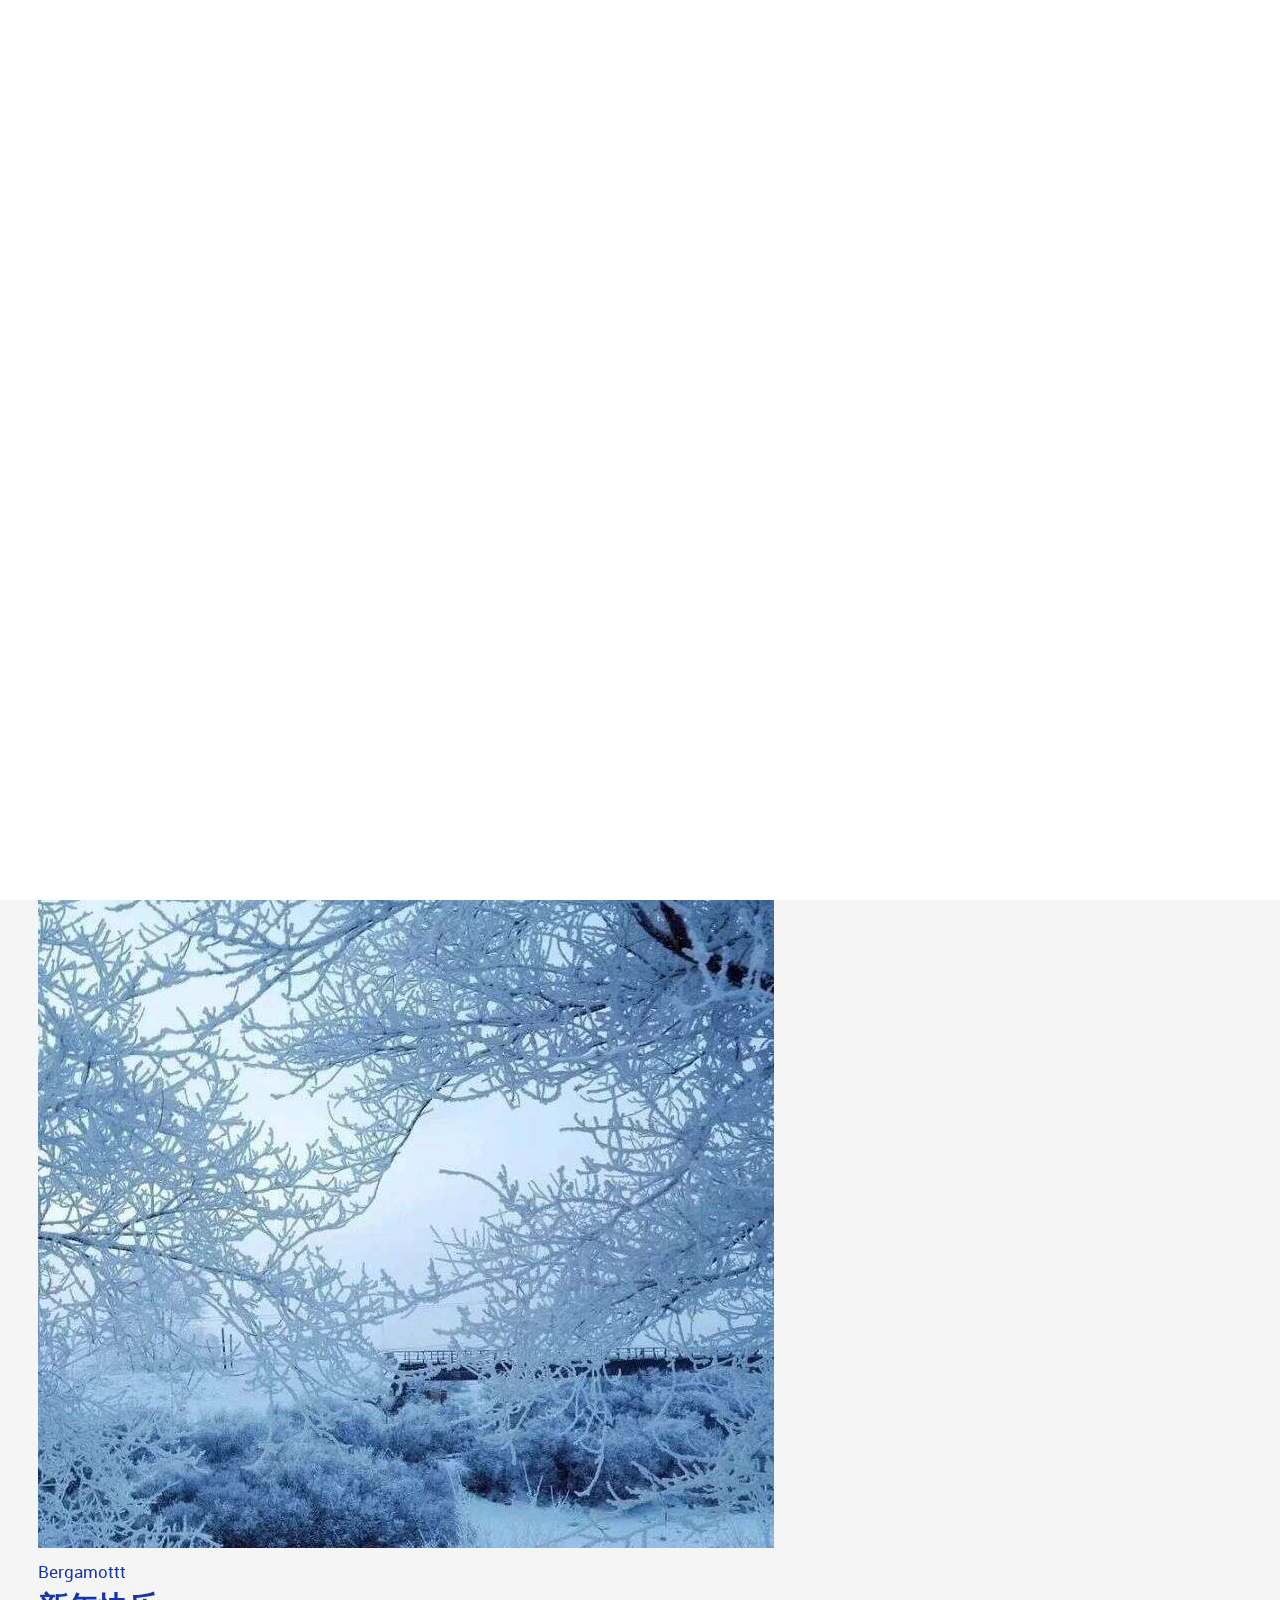
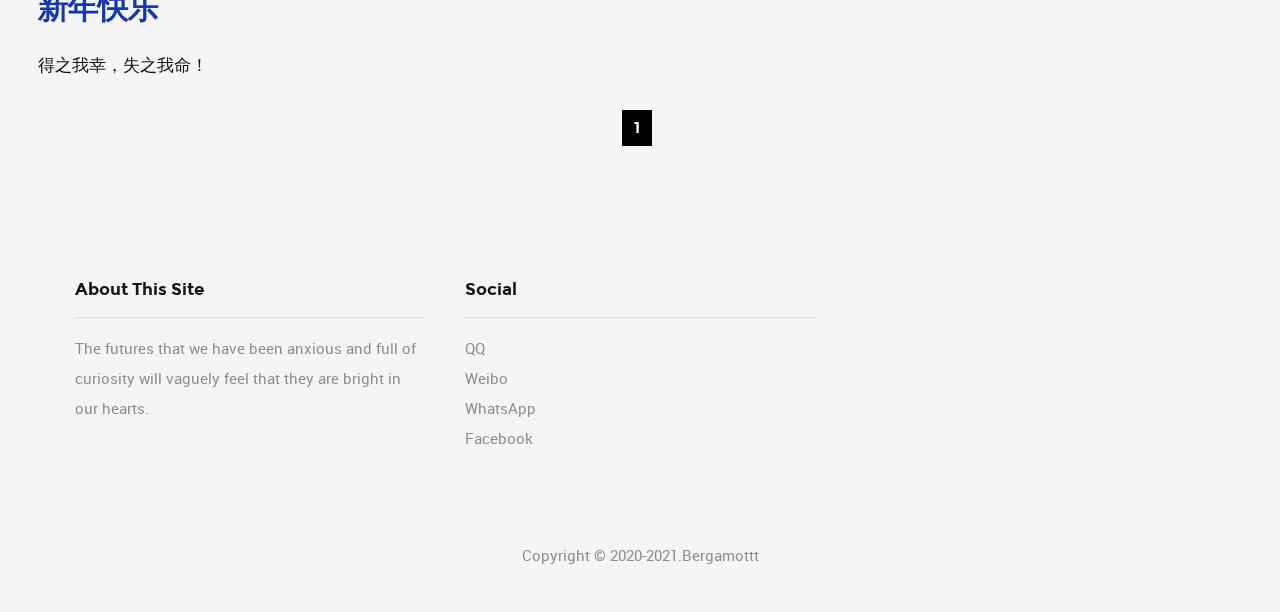
==== commit 790a313a: "123" ====
--- a/index.html
+++ b/index.html
@@ -10,7 +10,7 @@
     <!--- basic page needs
     ================================================== -->
     <meta charset="utf-8">
-    <title>我们的世界</title>
+    <title>°默默的温情</title>
     <meta name="description" content="">
     <meta name="author" content="">
 
@@ -70,6 +70,7 @@
                             </ul>
                         </li>
                         <li><a>I WILL BE WITH U</a></li>
+                        <li><a>FOREVER</a></li>
                     </ul>
                 </nav>
                 <!-- end main-nav-wrap -->
@@ -91,7 +92,7 @@
 
                 <div class="triggers">
                     <a class="search-trigger" href="#"><i class="fa fa-search"></i></a>
-                    <a class="menu-toggle" href="#"><span>Menu</span></a>
+                    <a class="menu-toggle" href="#"><span>Menu</span></a
                 </div>
                 <!-- end triggers -->
 
@@ -117,7 +118,7 @@
                                     <li>
                                         <div class="featured-post-slide">
 
-                                            <div class="post-background" style="background-image:url('images/thumbs/featured/featured-12.jpg');;">
+                                            <div class="post-background" style="background-image:url('images/thumbs/featured/featured-1.png');;">
                                             </div>
 
                                             <div class="overlay"></div>
@@ -128,7 +129,7 @@
                                                     <li><a href="#" class="author">Bergamottt</a></li>
                                                 </ul>
 
-                                                <h1 class="slide-title"><a title="">皮卡皮卡</a></h1>
+                                                <h1 class="slide-title"><a title="">算是一起画的画</a></h1>
                                             </div>
 
                                         </div>
@@ -143,6 +144,35 @@
                     </div>
                     <!-- article
     ================================================== -->
+    <!-- 2021.1.1-->
+                    <article class="brick entry format-standard animate-this">
+                        <div class="entry-thumb">
+                            <a href="000_first_10_pages/DLOG-2.html" class="thumb-link">
+                                <img src="images/thumbs/dlog2s.jpg" alt="不可描述">
+                            </a>
+                        </div>
+
+                        <div class="entry-text">
+                            <div class="entry-header">
+                                <div class="entry-meta">
+                                    <span class="cat-links">
+                                        <a>Bergamottt</a>
+                                    </span>
+                                </div>
+
+                                <h1 class="entry-title">
+                                    <a href="000_first_10_pages/DLOG-2.html">只不过梦一场</a>
+                                </h1>
+                            </div>
+                            <div class="entry-excerpt">
+                                失之我命！
+                            </div>
+                        </div>
+                    </article>
+                    <!-- end article -->
+
+                </div>
+                <!-- end brick-wrapper -->
                     <!-- 2021.1.1-->
                     <article class="brick entry format-standard animate-this">
                         <div class="entry-thumb">
